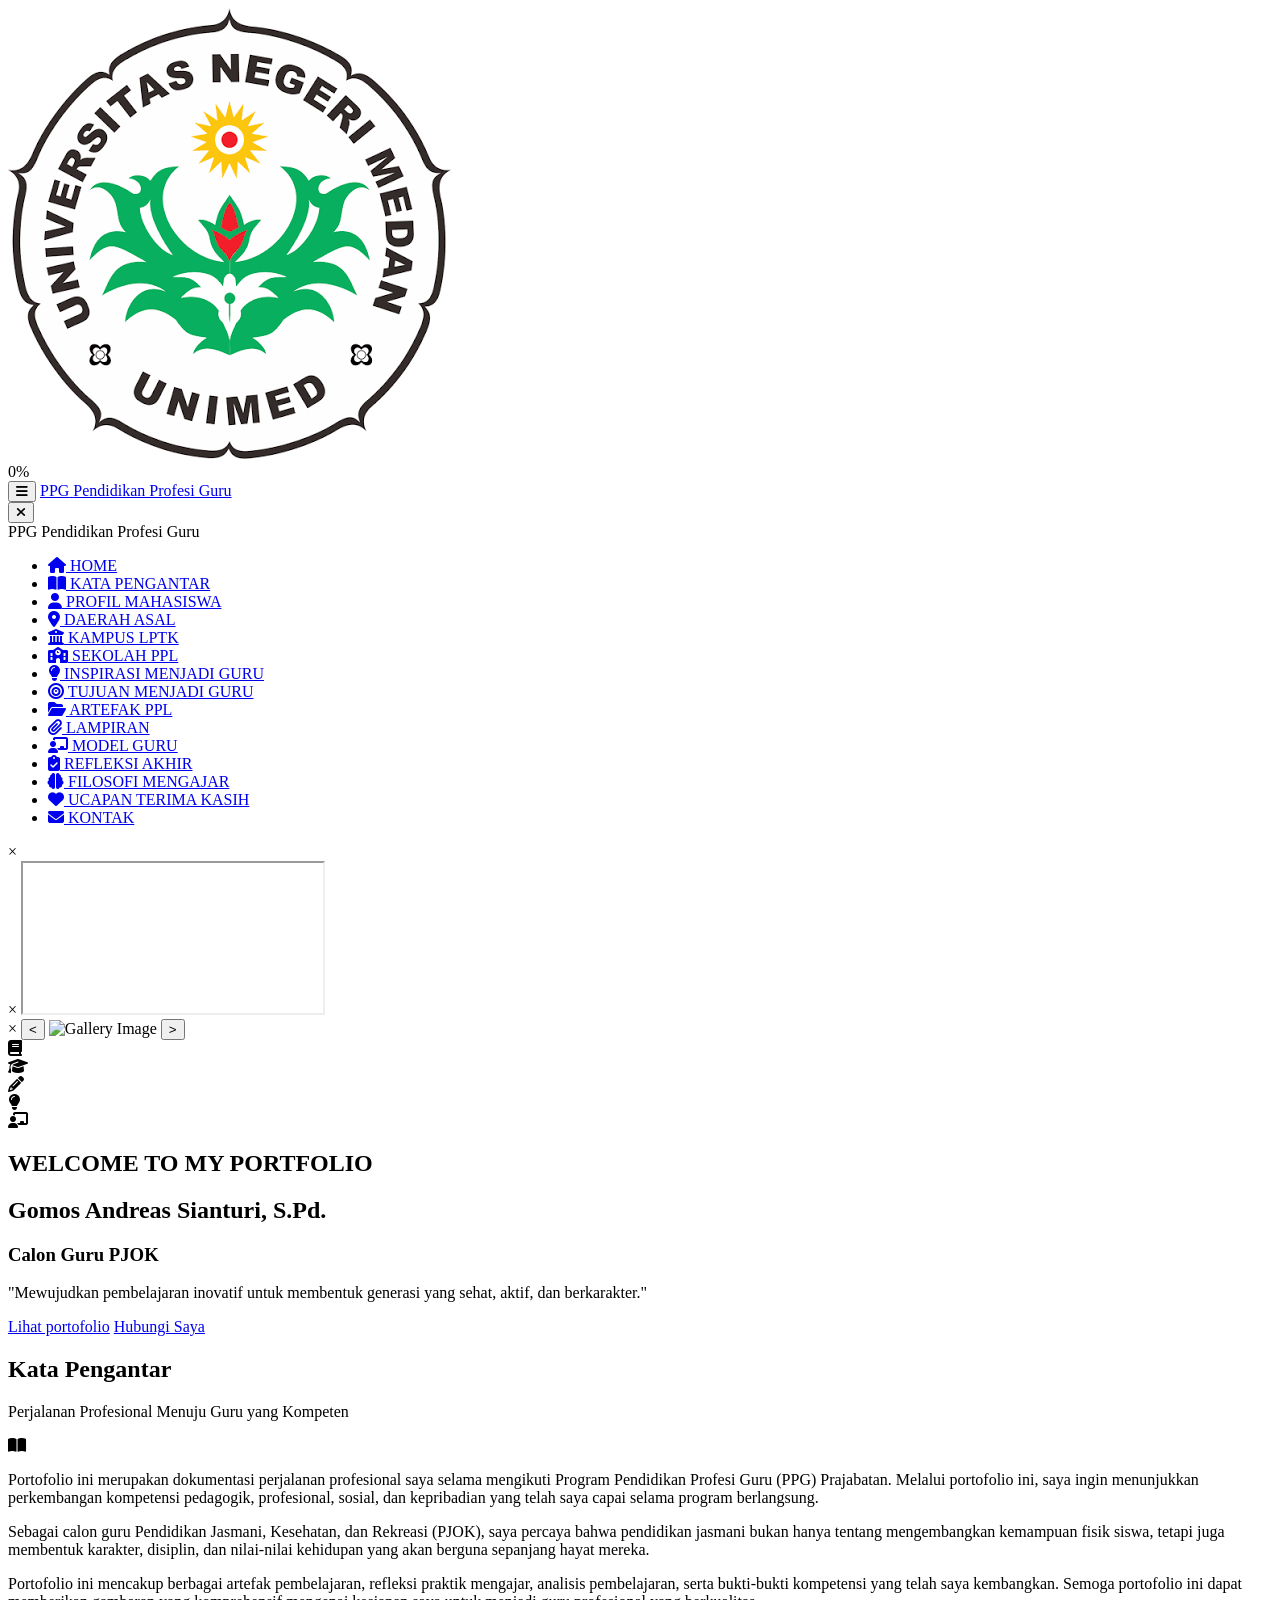
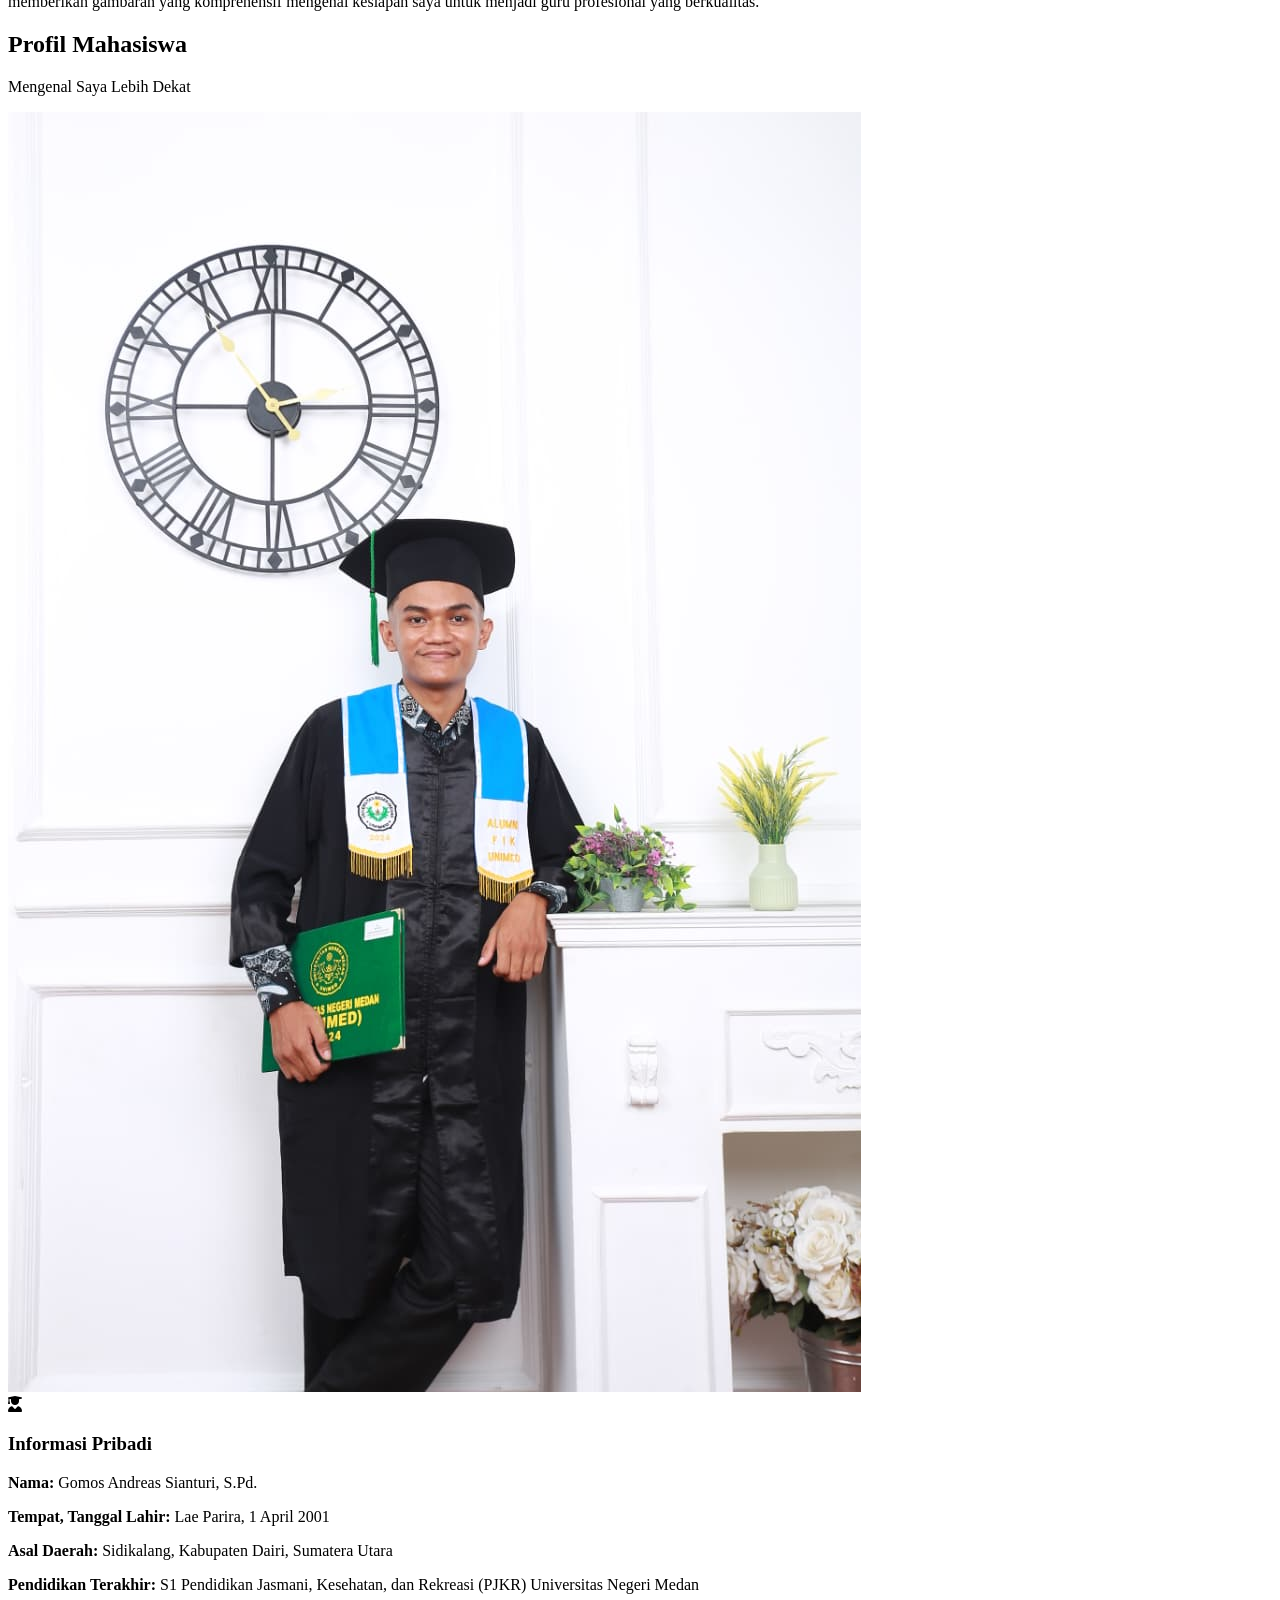
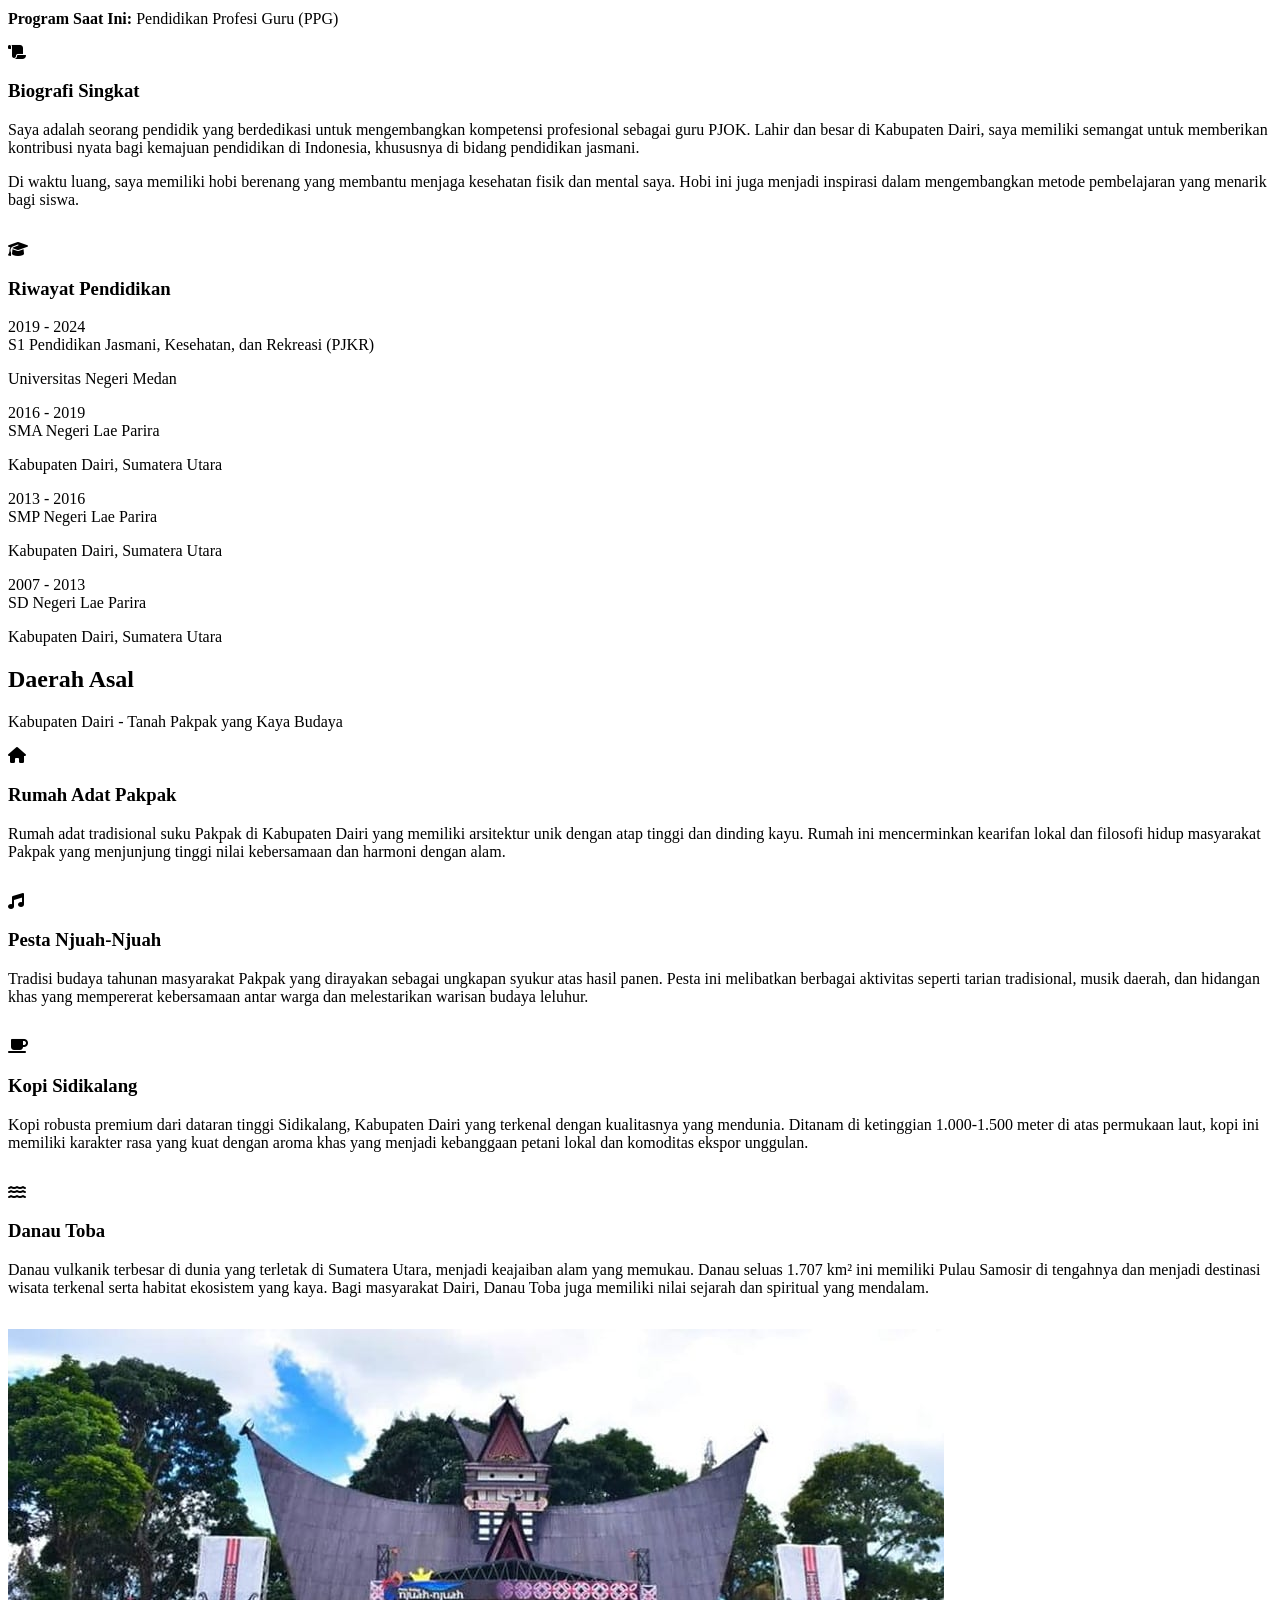
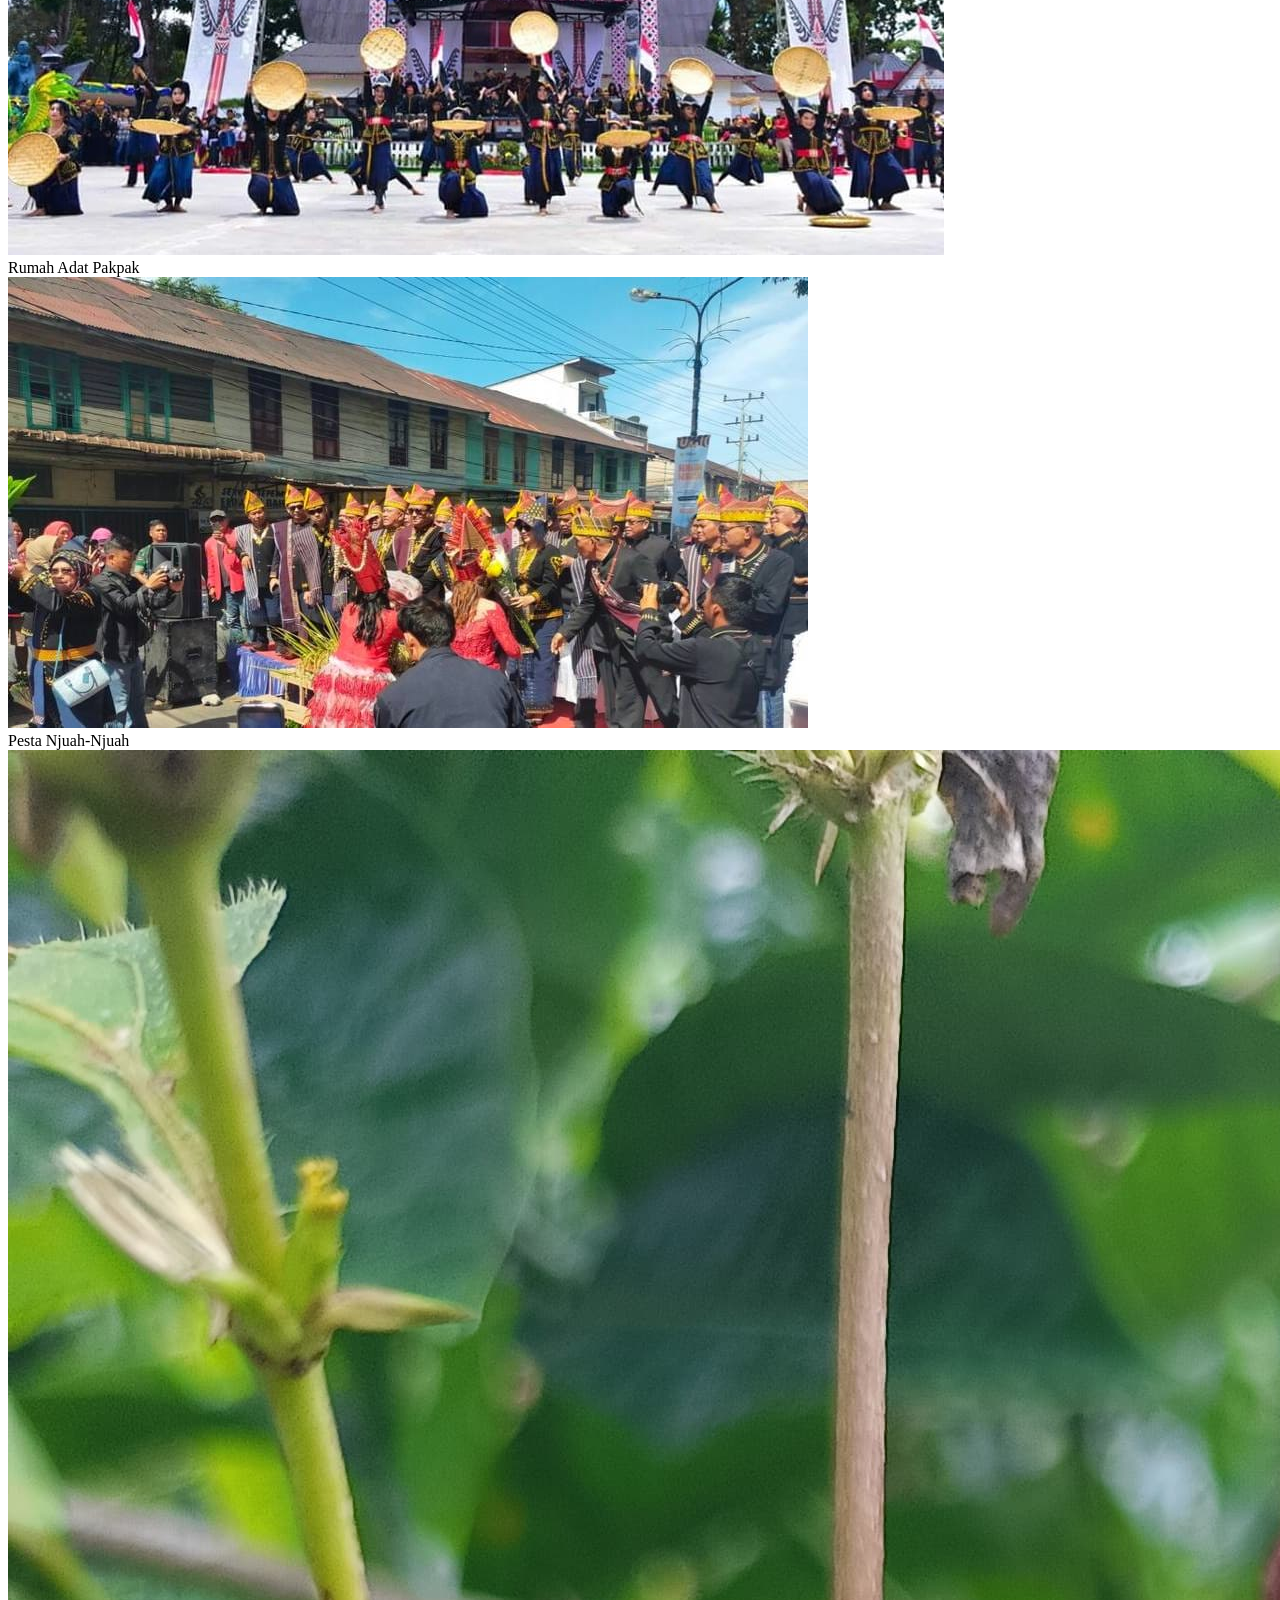
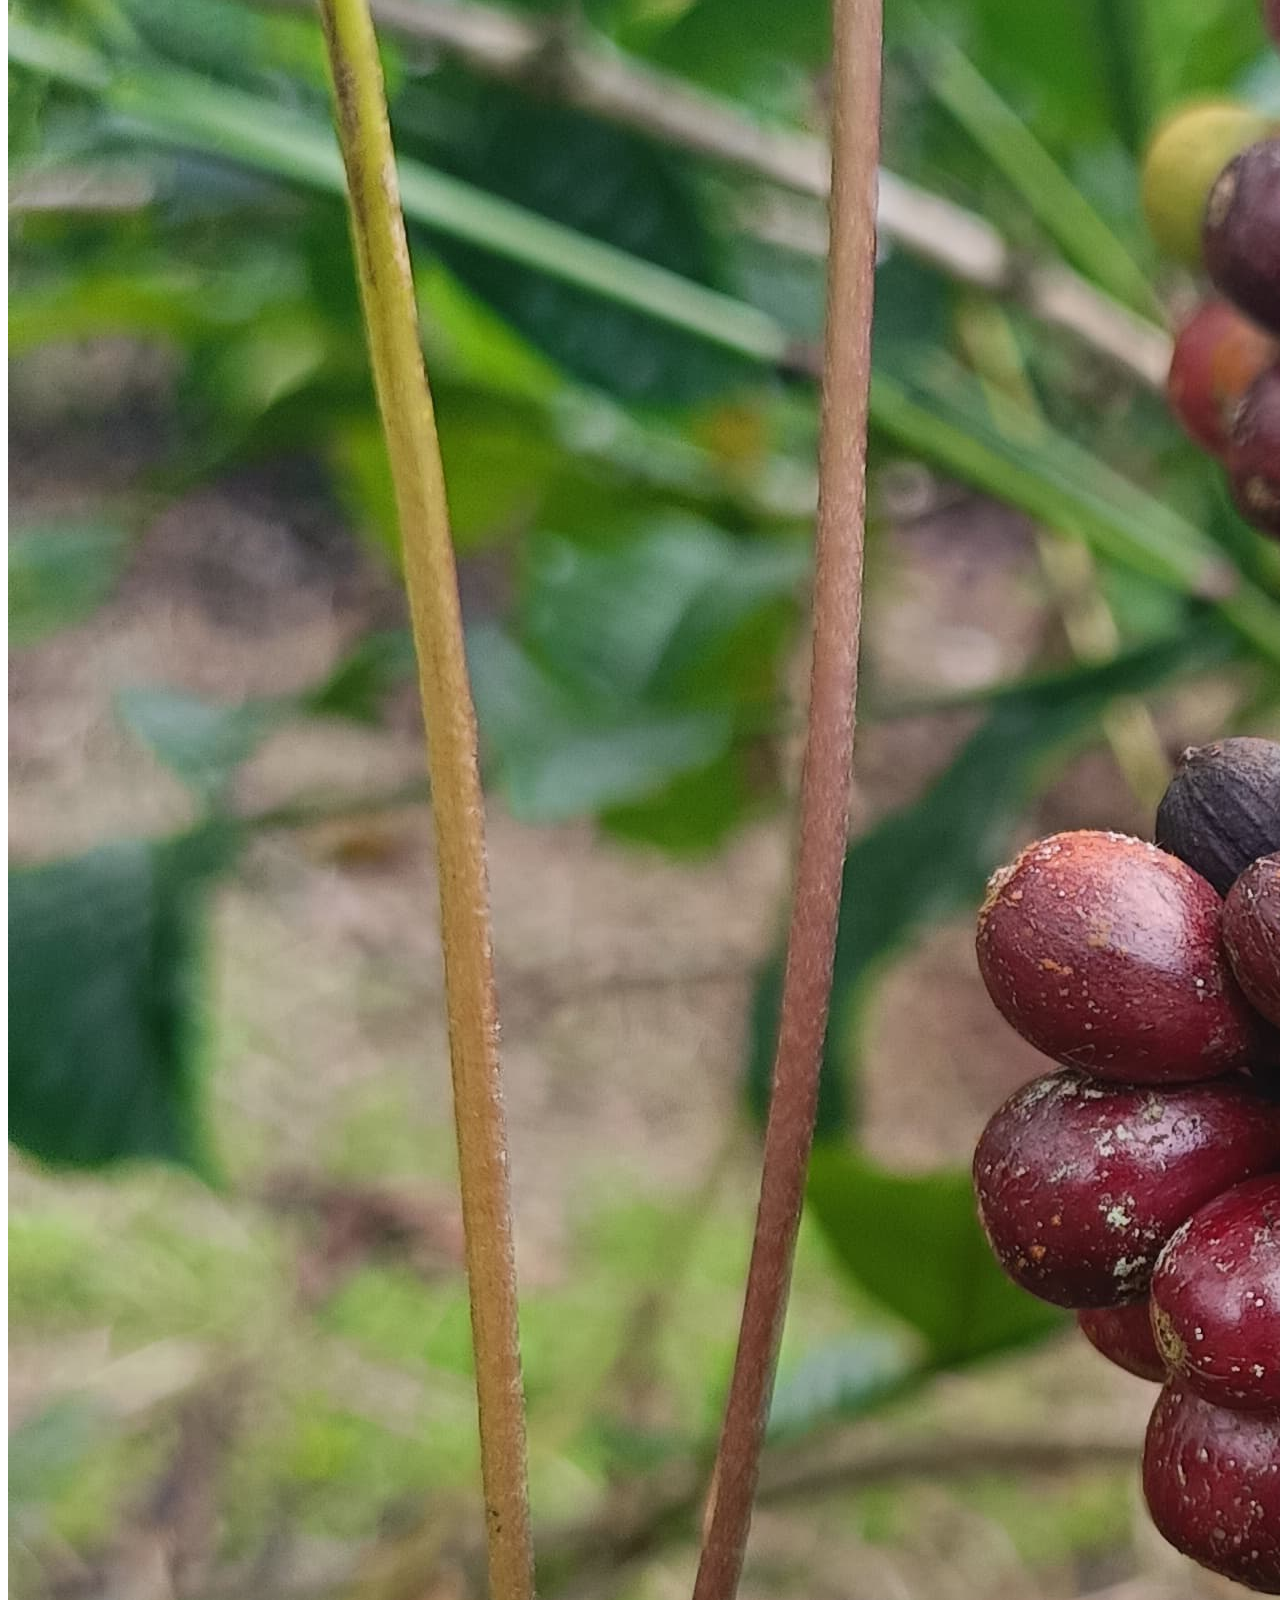
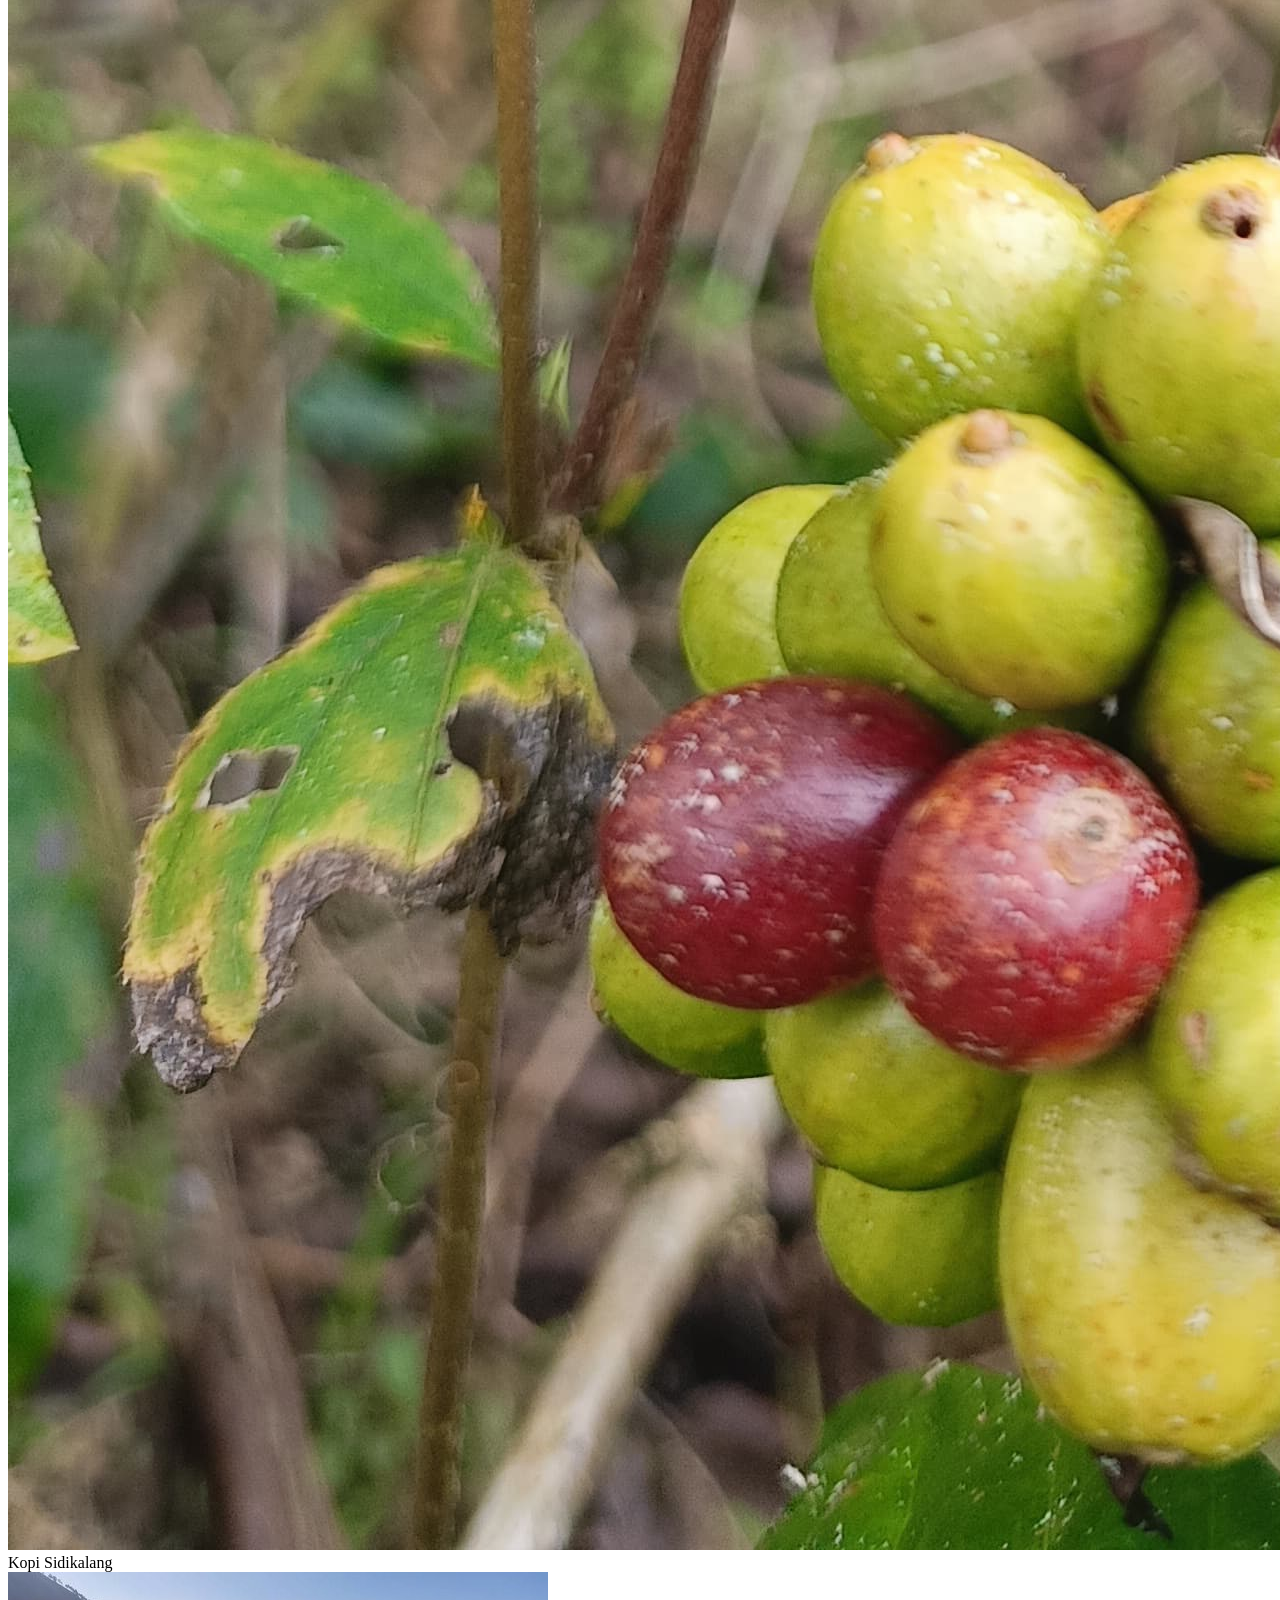
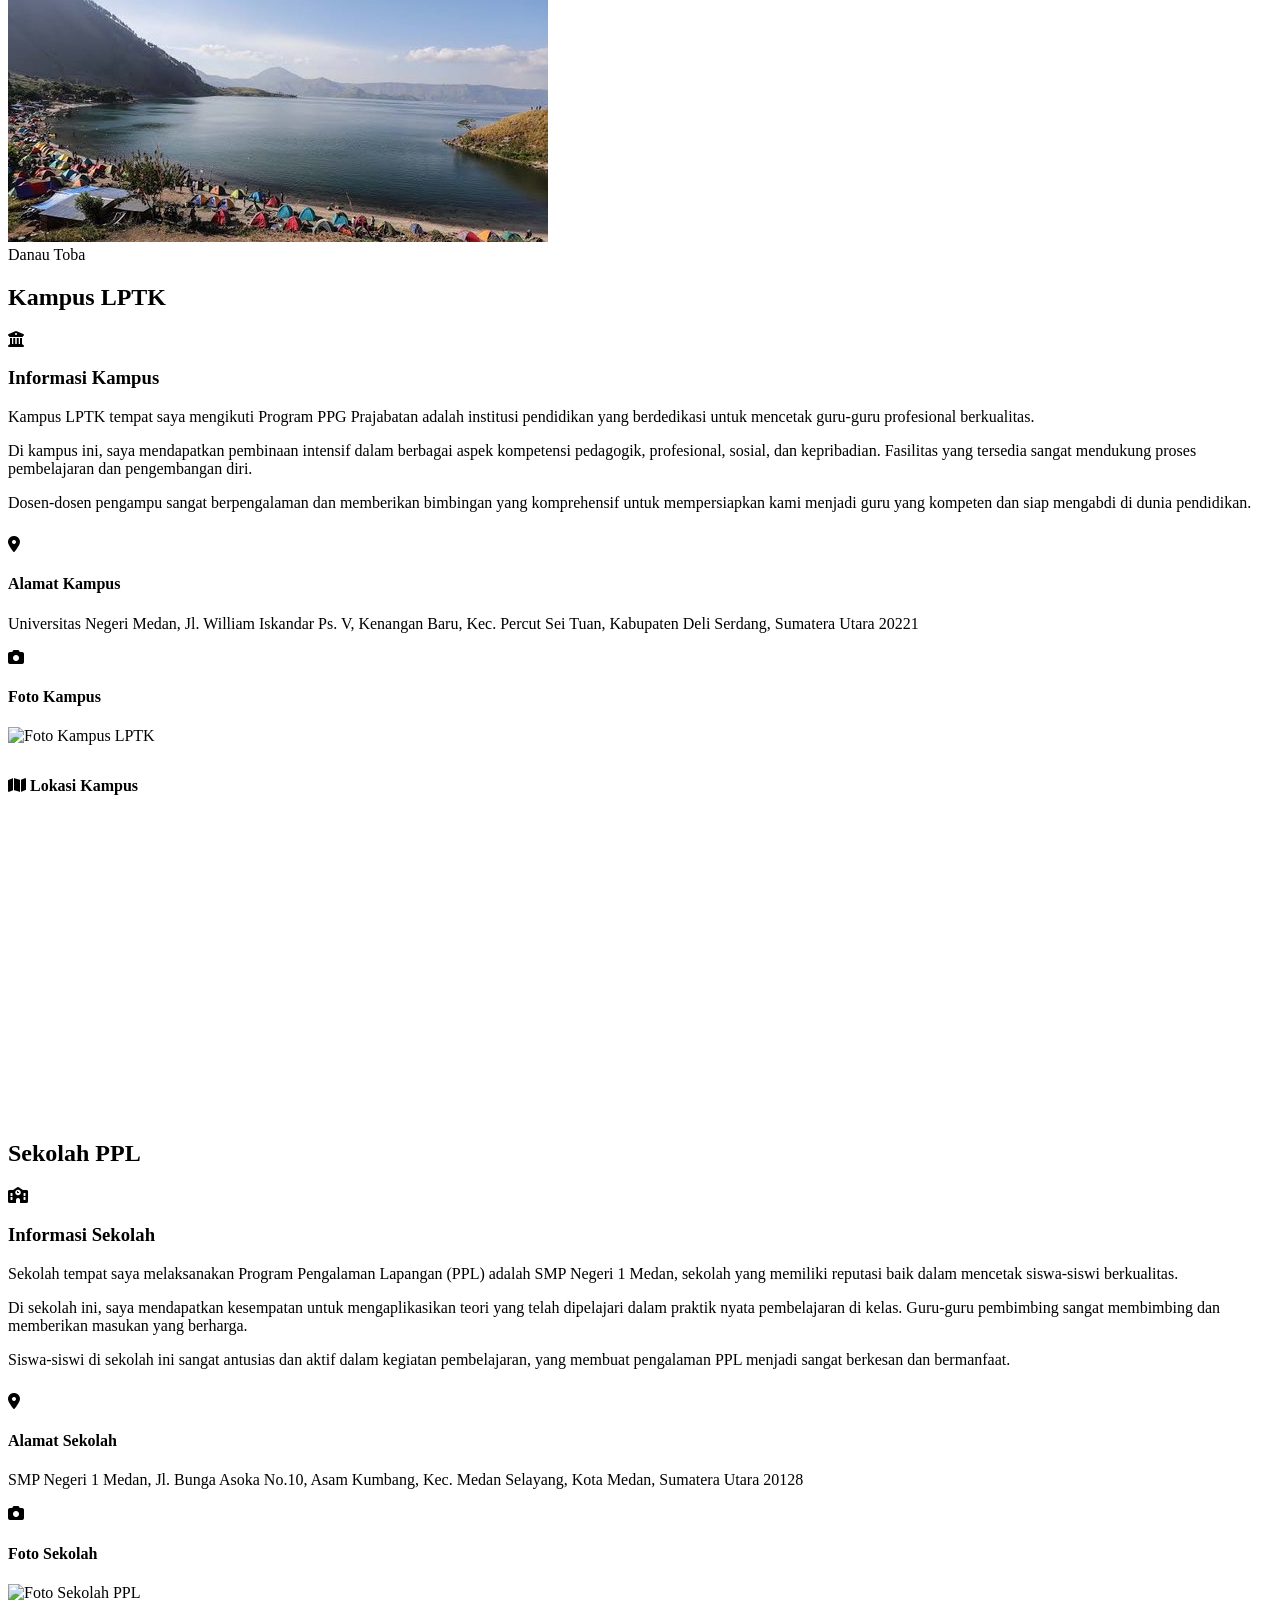
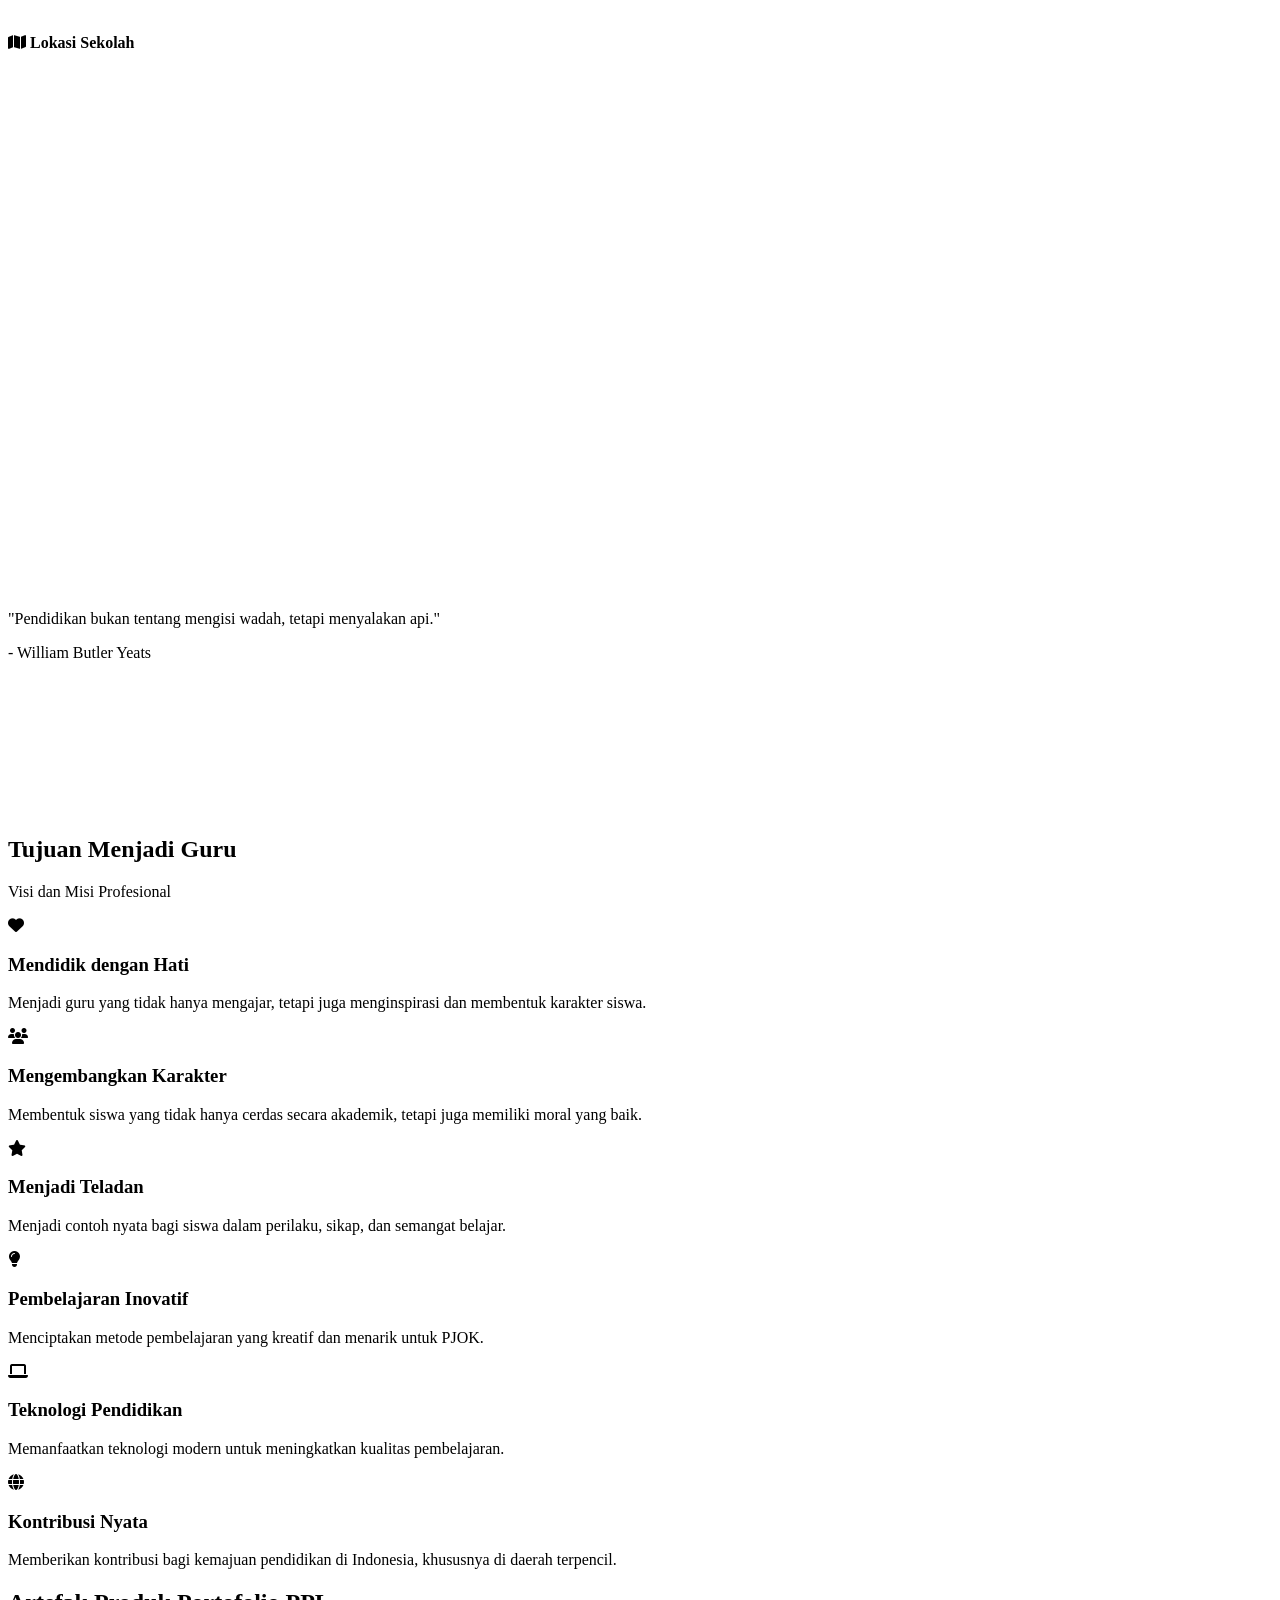
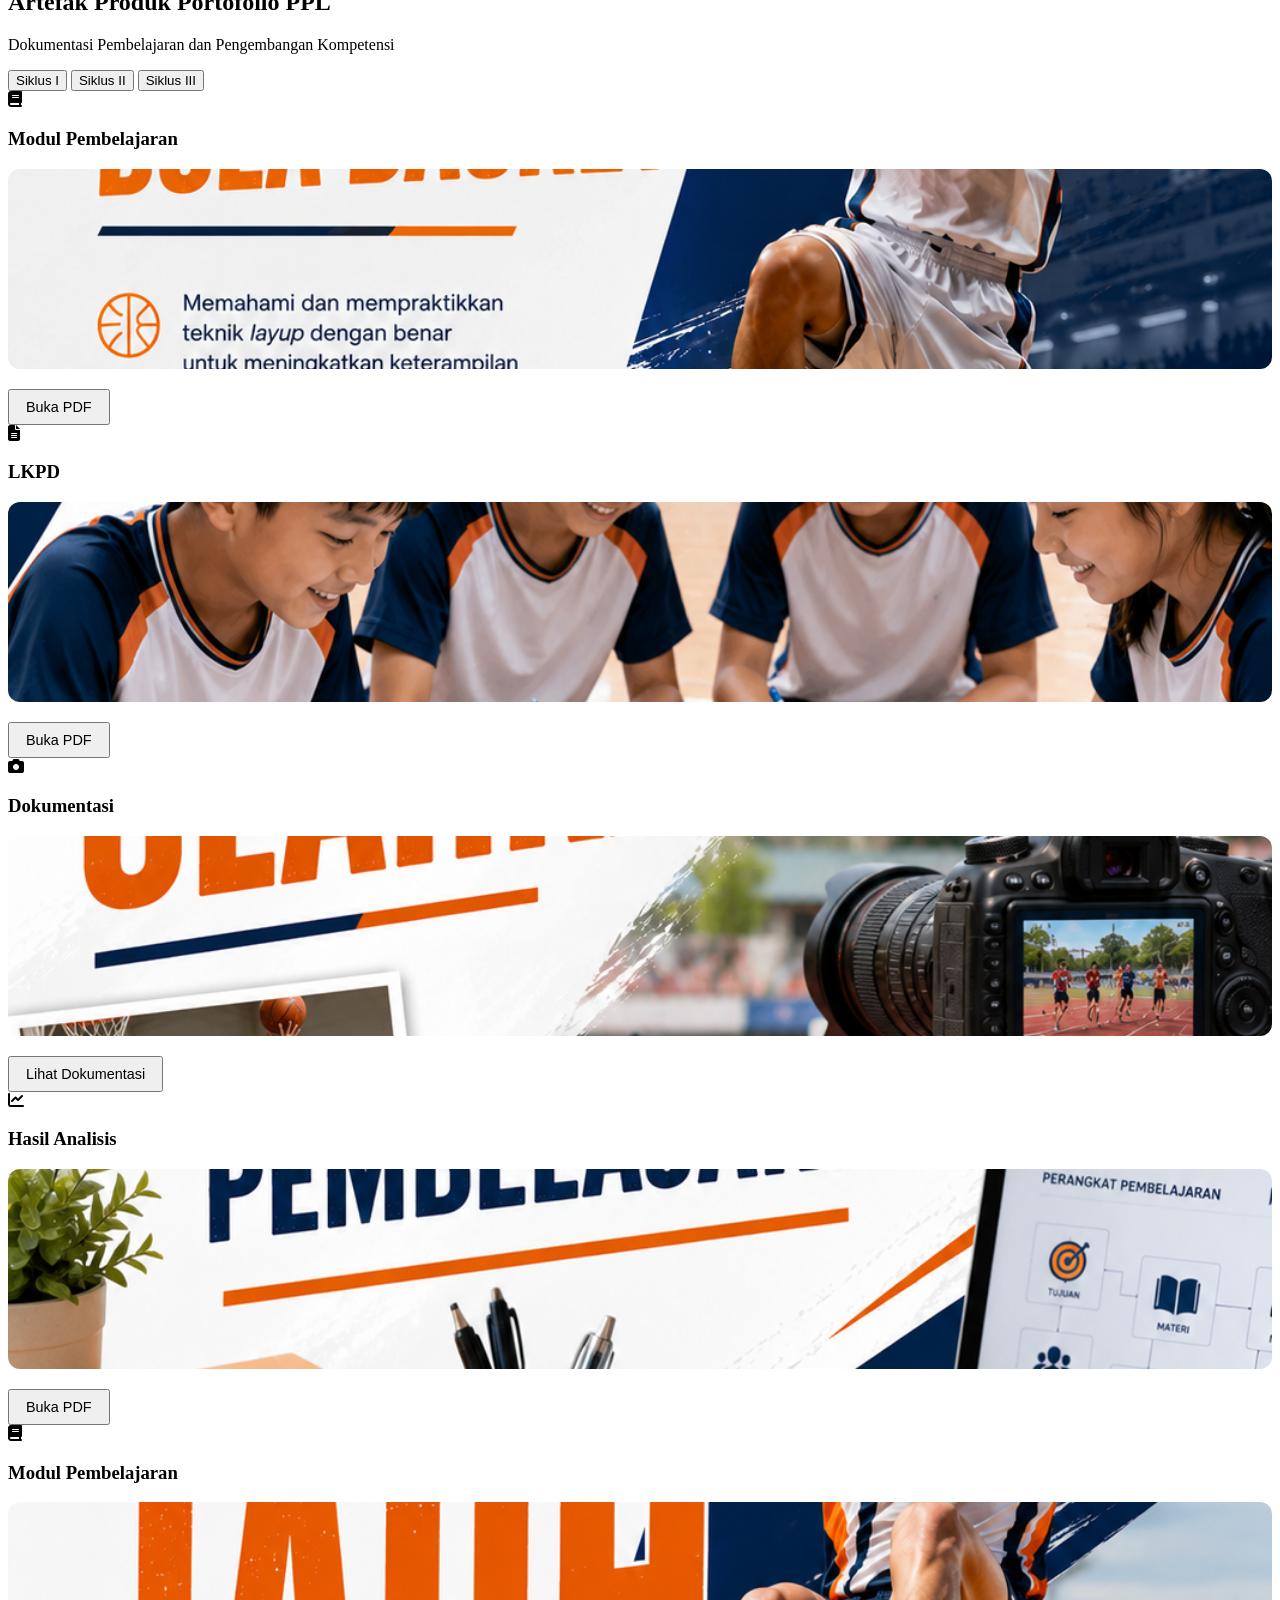
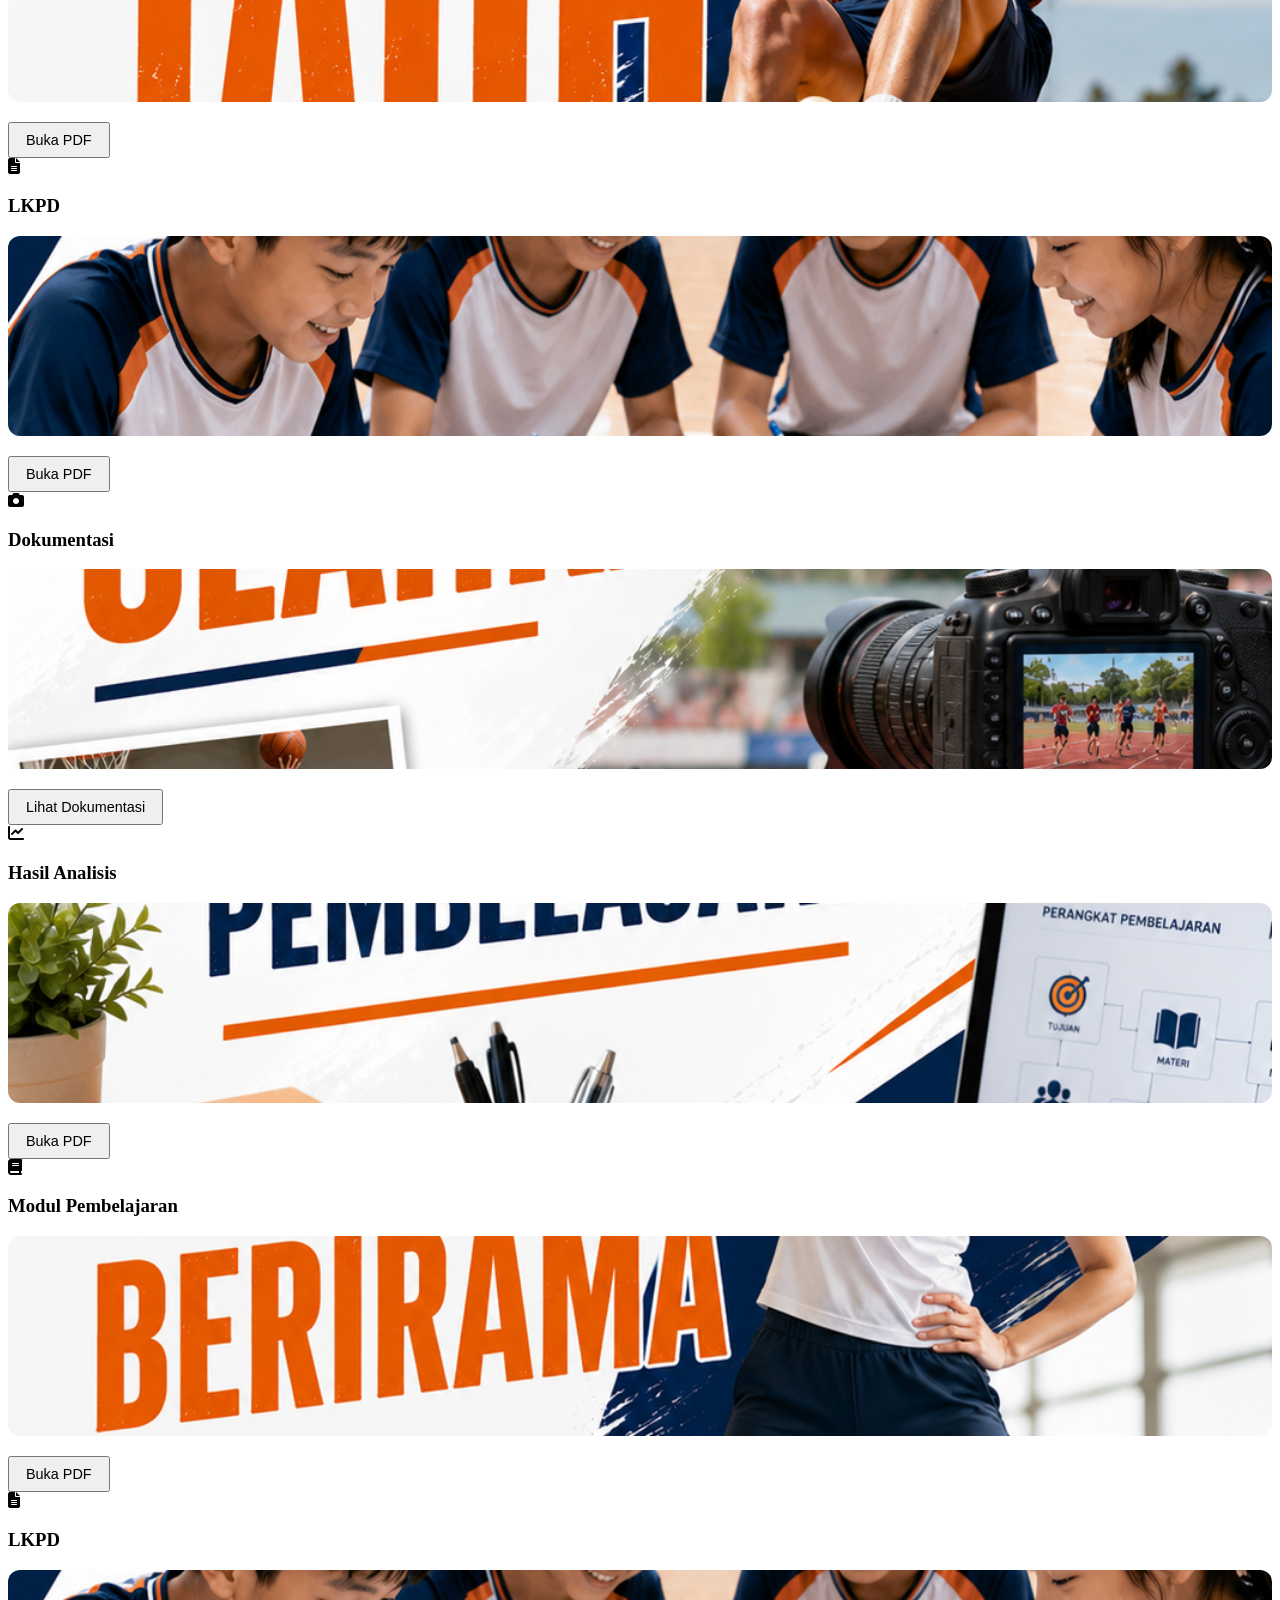
==== index.html @ 5ea4640d "Rename index.html.html to index.html" ====
<!DOCTYPE html>
<html lang="id">
<head>
    <meta charset="UTF-8">
    <meta name="viewport" content="width=device-width, initial-scale=1.0">
    <title>E-Portofolio PPG Prajabatan - Gomos Andreas Sianturi, S.Pd.</title>
    <link rel="stylesheet" href="styles.css">
    <link href="https://fonts.googleapis.com/css2?family=Poppins:wght@300;400;500;600;700&display=swap" rel="stylesheet">
    <link rel="stylesheet" href="https://cdnjs.cloudflare.com/ajax/libs/font-awesome/6.4.0/css/all.min.css">
</head>
<body>
    <!-- Page Loader -->
    <div id="page-loader">
        <div class="loader-content">
            <div class="loader-logos">
                <img src="images 3.png" alt="Logo Universitas Negeri Medan" class="loader-logo-single">
            </div>
            <div class="loader-percentage">0%</div>
            <div class="loader-bar">
                <div class="loader-progress"></div>
            </div>
        </div>
    </div>

    <!-- Header -->
    <header class="main-header">
        <div class="header-content">
            <!-- Hamburger Button -->
            <button class="hamburger-btn" id="hamburgerBtn">
                <i class="fas fa-bars"></i>
            </button>
            <a href="#home" class="header-logo">
                <span class="logo-main">PPG</span>
                <span class="logo-divider"></span>
                <span class="logo-sub">Pendidikan Profesi Guru</span>
            </a>
        </div>
    </header>

    <!-- Sidebar Navigation -->
    <nav class="sidebar" id="sidebar">
        <button class="close-btn" id="closeBtn">
            <i class="fas fa-times"></i>
        </button>
        <div class="sidebar-logo">
            <div class="logo-content">
                <span class="logo-main">PPG</span>
                <span class="logo-divider"></span>
                <span class="logo-sub">Pendidikan Profesi Guru</span>
            </div>
        </div>
        <ul class="sidebar-menu">
            <li class="sidebar-item active">
                <a href="#home" class="nav-link">
                    <i class="fas fa-home"></i>
                    <span>HOME</span>
                </a>
            </li>
            <li class="sidebar-item">
                <a href="#kata-pengantar" class="nav-link">
                    <i class="fas fa-book-open"></i>
                    <span>KATA PENGANTAR</span>
                </a>
            </li>
            <li class="sidebar-item">
                <a href="#profil" class="nav-link">
                    <i class="fas fa-user"></i>
                    <span>PROFIL MAHASISWA</span>
                </a>
            </li>
            <li class="sidebar-item">
                <a href="#daerah" class="nav-link">
                    <i class="fas fa-map-marker-alt"></i>
                    <span>DAERAH ASAL</span>
                </a>
            </li>
            <li class="sidebar-item">
                <a href="#kampus" class="nav-link">
                    <i class="fas fa-university"></i>
                    <span>KAMPUS LPTK</span>
                </a>
            </li>
            <li class="sidebar-item">
                <a href="#sekolah" class="nav-link">
                    <i class="fas fa-school"></i>
                    <span>SEKOLAH PPL</span>
                </a>
            </li>
            <li class="sidebar-item">
                <a href="#inspirasi" class="nav-link">
                    <i class="fas fa-lightbulb"></i>
                    <span>INSPIRASI MENJADI GURU</span>
                </a>
            </li>
            <li class="sidebar-item">
                <a href="#tujuan" class="nav-link">
                    <i class="fas fa-bullseye"></i>
                    <span>TUJUAN MENJADI GURU</span>
                </a>
            </li>
            <li class="sidebar-item">
                <a href="#artefak" class="nav-link">
                    <i class="fas fa-folder-open"></i>
                    <span>ARTEFAK PPL</span>
                </a>
            </li>
            <li class="sidebar-item">
                <a href="#lampiran" class="nav-link">
                    <i class="fas fa-paperclip"></i>
                    <span>LAMPIRAN</span>
                </a>
            </li>
            <li class="sidebar-item">
                <a href="#model-guru" class="nav-link">
                    <i class="fas fa-chalkboard-teacher"></i>
                    <span>MODEL GURU</span>
                </a>
            </li>
            <li class="sidebar-item">
                <a href="#refleksi" class="nav-link">
                    <i class="fas fa-clipboard-check"></i>
                    <span>REFLEKSI AKHIR</span>
                </a>
            </li>
            <li class="sidebar-item">
                <a href="#filosofi" class="nav-link">
                    <i class="fas fa-brain"></i>
                    <span>FILOSOFI MENGAJAR</span>
                </a>
            </li>
            <li class="sidebar-item">
                <a href="#terimakasih" class="nav-link">
                    <i class="fas fa-heart"></i>
                    <span>UCAPAN TERIMA KASIH</span>
                </a>
            </li>
            <li class="sidebar-item">
                <a href="#contact" class="nav-link">
                    <i class="fas fa-envelope"></i>
                    <span>KONTAK</span>
                </a>
            </li>
        </ul>
    </nav>

    <!-- Lightbox Modal -->
    <div id="lightbox" class="lightbox">
        <span class="lightbox-close">&times;</span>
        <img class="lightbox-content" id="lightbox-img">
    </div>

    <!-- PDF Modal -->
    <div id="pdfModal" class="pdf-modal">
        <div class="pdf-modal-content">
            <span class="pdf-modal-close">&times;</span>
            <iframe id="pdfFrame" class="pdf-frame"></iframe>
        </div>
    </div>

    <!-- Gallery Modal -->
    <div id="galleryModal" class="gallery-modal">
        <div class="gallery-modal-content">
            <span class="gallery-modal-close">&times;</span>
            <button class="gallery-nav gallery-prev">&lt;</button>
            <img id="galleryImage" class="gallery-image" src="" alt="Gallery Image" />
            <button class="gallery-nav gallery-next">&gt;</button>
            <div class="gallery-counter"></div>
        </div>
    </div>

    <!-- Hero Section -->
    <section id="home" class="hero">
        <div class="hero-particles">
            <div class="particle"></div>
            <div class="particle"></div>
            <div class="particle"></div>
            <div class="particle"></div>
            <div class="particle"></div>
        </div>
        <div class="edu-elements">
            <div class="edu-icon edu-book"><i class="fas fa-book"></i></div>
            <div class="edu-icon edu-graduation"><i class="fas fa-graduation-cap"></i></div>
            <div class="edu-icon edu-pencil"><i class="fas fa-pencil-alt"></i></div>
            <div class="edu-icon edu-lightbulb"><i class="fas fa-lightbulb"></i></div>
            <div class="edu-icon edu-chalkboard"><i class="fas fa-chalkboard-teacher"></i></div>
        </div>
        <div class="container">
            <div class="hero-content">
                <h1 class="fade-in">WELCOME TO MY PORTFOLIO</h1>
                <h2 class="fade-in fade-in-delay-1">Gomos Andreas Sianturi, S.Pd.</h2>
                <h3 class="fade-in fade-in-delay-2">Calon Guru PJOK</h3>
                <p class="hero-tagline fade-in fade-in-delay-3">"Mewujudkan pembelajaran inovatif untuk membentuk generasi yang sehat, aktif, dan berkarakter."</p>
                <div class="hero-buttons fade-in fade-in-delay-4">
                    <a href="#kata-pengantar" class="btn btn-primary">Lihat portofolio</a>
                    <a href="#contact" class="btn btn-secondary">Hubungi Saya</a>
                </div>
            </div>
        </div>
    </section>

    <!-- Kata Pengantar Section -->
    <section id="kata-pengantar" class="reveal">
        <div class="container">
            <h2 class="section-title">Kata Pengantar</h2>
            <p class="section-subtitle">Perjalanan Profesional Menuju Guru yang Kompeten</p>
            <div class="card">
                <div class="card-edu-pattern"><i class="fas fa-book-open"></i></div>
                <p>Portofolio ini merupakan dokumentasi perjalanan profesional saya selama mengikuti Program Pendidikan Profesi Guru (PPG) Prajabatan. Melalui portofolio ini, saya ingin menunjukkan perkembangan kompetensi pedagogik, profesional, sosial, dan kepribadian yang telah saya capai selama program berlangsung.</p>
                <p>Sebagai calon guru Pendidikan Jasmani, Kesehatan, dan Rekreasi (PJOK), saya percaya bahwa pendidikan jasmani bukan hanya tentang mengembangkan kemampuan fisik siswa, tetapi juga membentuk karakter, disiplin, dan nilai-nilai kehidupan yang akan berguna sepanjang hayat mereka.</p>
                <p>Portofolio ini mencakup berbagai artefak pembelajaran, refleksi praktik mengajar, analisis pembelajaran, serta bukti-bukti kompetensi yang telah saya kembangkan. Semoga portofolio ini dapat memberikan gambaran yang komprehensif mengenai kesiapan saya untuk menjadi guru profesional yang berkualitas.</p>
            </div>
        </div>
    </section>

    <!-- Profil Mahasiswa Section -->
    <section id="profil" class="reveal">
        <div class="container">
            <h2 class="section-title">Profil Mahasiswa</h2>
            <p class="section-subtitle">Mengenal Saya Lebih Dekat</p>
            <div class="profile-photo-container">
                <div class="profile-photo">
                    <img src="foto-profil.jpg" alt="Foto Profil Gomos Andreas Sianturi">
                </div>
            </div>
            <div class="card-grid">
                <div class="card">
                    <div class="card-edu-pattern"><i class="fas fa-user-graduate"></i></div>
                    <h3>Informasi Pribadi</h3>
                    <p><strong>Nama:</strong> Gomos Andreas Sianturi, S.Pd.</p>
                    <p><strong>Tempat, Tanggal Lahir:</strong> Lae Parira, 1 April 2001</p>
                    <p><strong>Asal Daerah:</strong> Sidikalang, Kabupaten Dairi, Sumatera Utara</p>
                    <p><strong>Pendidikan Terakhir:</strong> S1 Pendidikan Jasmani, Kesehatan, dan Rekreasi (PJKR) Universitas Negeri Medan</p>
                    <p><strong>Program Saat Ini:</strong> Pendidikan Profesi Guru (PPG)</p>
                </div>
                <div class="card">
                    <div class="card-edu-pattern"><i class="fas fa-scroll"></i></div>
                    <h3>Biografi Singkat</h3>
                    <p>Saya adalah seorang pendidik yang berdedikasi untuk mengembangkan kompetensi profesional sebagai guru PJOK. Lahir dan besar di Kabupaten Dairi, saya memiliki semangat untuk memberikan kontribusi nyata bagi kemajuan pendidikan di Indonesia, khususnya di bidang pendidikan jasmani.</p>
                    <p>Di waktu luang, saya memiliki hobi berenang yang membantu menjaga kesehatan fisik dan mental saya. Hobi ini juga menjadi inspirasi dalam mengembangkan metode pembelajaran yang menarik bagi siswa.</p>
                </div>
            </div>
            <div class="card" style="margin-top: 2rem;">
                <div class="card-edu-pattern"><i class="fas fa-graduation-cap"></i></div>
                <h3>Riwayat Pendidikan</h3>
                <div class="timeline">
                    <div class="timeline-item">
                        <div class="timeline-year">2019 - 2024</div>
                        <div class="timeline-title">S1 Pendidikan Jasmani, Kesehatan, dan Rekreasi (PJKR)</div>
                        <p>Universitas Negeri Medan</p>
                    </div>
                    <div class="timeline-item">
                        <div class="timeline-year">2016 - 2019</div>
                        <div class="timeline-title">SMA Negeri Lae Parira</div>
                        <p>Kabupaten Dairi, Sumatera Utara</p>
                    </div>
                    <div class="timeline-item">
                        <div class="timeline-year">2013 - 2016</div>
                        <div class="timeline-title">SMP Negeri Lae Parira</div>
                        <p>Kabupaten Dairi, Sumatera Utara</p>
                    </div>
                    <div class="timeline-item">
                        <div class="timeline-year">2007 - 2013</div>
                        <div class="timeline-title">SD Negeri Lae Parira</div>
                        <p>Kabupaten Dairi, Sumatera Utara</p>
                    </div>
                </div>
            </div>
        </div>
    </section>

    <!-- Daerah Asal Section -->
    <section id="daerah" class="reveal">
        <div class="container">
            <h2 class="section-title">Daerah Asal</h2>
            <p class="section-subtitle">Kabupaten Dairi - Tanah Pakpak yang Kaya Budaya</p>
            <div class="card" style="margin-bottom: 2rem;">
                <div class="card-edu-pattern"><i class="fas fa-home"></i></div>
                <h3>Rumah Adat Pakpak</h3>
                <p>Rumah adat tradisional suku Pakpak di Kabupaten Dairi yang memiliki arsitektur unik dengan atap tinggi dan dinding kayu. Rumah ini mencerminkan kearifan lokal dan filosofi hidup masyarakat Pakpak yang menjunjung tinggi nilai kebersamaan dan harmoni dengan alam.</p>
            </div>
            <div class="card" style="margin-bottom: 2rem;">
                <div class="card-edu-pattern"><i class="fas fa-music"></i></div>
                <h3>Pesta Njuah-Njuah</h3>
                <p>Tradisi budaya tahunan masyarakat Pakpak yang dirayakan sebagai ungkapan syukur atas hasil panen. Pesta ini melibatkan berbagai aktivitas seperti tarian tradisional, musik daerah, dan hidangan khas yang mempererat kebersamaan antar warga dan melestarikan warisan budaya leluhur.</p>
            </div>
            <div class="card" style="margin-bottom: 2rem;">
                <div class="card-edu-pattern"><i class="fas fa-coffee"></i></div>
                <h3>Kopi Sidikalang</h3>
                <p>Kopi robusta premium dari dataran tinggi Sidikalang, Kabupaten Dairi yang terkenal dengan kualitasnya yang mendunia. Ditanam di ketinggian 1.000-1.500 meter di atas permukaan laut, kopi ini memiliki karakter rasa yang kuat dengan aroma khas yang menjadi kebanggaan petani lokal dan komoditas ekspor unggulan.</p>
            </div>
            <div class="card" style="margin-bottom: 2rem;">
                <div class="card-edu-pattern"><i class="fas fa-water"></i></div>
                <h3>Danau Toba</h3>
                <p>Danau vulkanik terbesar di dunia yang terletak di Sumatera Utara, menjadi keajaiban alam yang memukau. Danau seluas 1.707 km² ini memiliki Pulau Samosir di tengahnya dan menjadi destinasi wisata terkenal serta habitat ekosistem yang kaya. Bagi masyarakat Dairi, Danau Toba juga memiliki nilai sejarah dan spiritual yang mendalam.</p>
            </div>
            <div class="card-grid">
                <div class="cultural-card">
                    <img src="foto-daerah.jpg" alt="Rumah Adat Pakpak">
                    <div class="cultural-card-content">
                        <div class="cultural-card-title">Rumah Adat Pakpak</div>
                    </div>
                </div>
                <div class="cultural-card">
                    <img src="foto-daerah-icon.jpg" alt="Pesta Njuah-Njuah">
                    <div class="cultural-card-content">
                        <div class="cultural-card-title">Pesta Njuah-Njuah</div>
                    </div>
                </div>
                <div class="cultural-card">
                    <img src="Kopi_Robusta_Sidikalang.jpg" alt="Kopi Sidikalang">
                    <div class="cultural-card-content">
                        <div class="cultural-card-title">Kopi Sidikalang</div>
                    </div>
                </div>
                <div class="cultural-card">
                    <img src="foto-daerah-3.jpg" alt="Danau Toba">
                    <div class="cultural-card-content">
                        <div class="cultural-card-title">Danau Toba</div>
                    </div>
                </div>
            </div>
        </div>
    </section>

    <!-- Kampus LPTK Section -->
    <section id="kampus" class="reveal">
        <div class="container">
            <h2 class="section-title">Kampus LPTK</h2>
            <div class="card-grid">
                <div class="card">
                    <div class="card-edu-pattern"><i class="fas fa-university"></i></div>
                    <h3>Informasi Kampus</h3>
                    <p>Kampus LPTK tempat saya mengikuti Program PPG Prajabatan adalah institusi pendidikan yang berdedikasi untuk mencetak guru-guru profesional berkualitas.</p>
                    <p>Di kampus ini, saya mendapatkan pembinaan intensif dalam berbagai aspek kompetensi pedagogik, profesional, sosial, dan kepribadian. Fasilitas yang tersedia sangat mendukung proses pembelajaran dan pengembangan diri.</p>
                    <p>Dosen-dosen pengampu sangat berpengalaman dan memberikan bimbingan yang komprehensif untuk mempersiapkan kami menjadi guru yang kompeten dan siap mengabdi di dunia pendidikan.</p>
                    <div class="info-item" style="margin-top: 1.5rem;">
                        <i class="fas fa-map-marker-alt"></i>
                        <div>
                            <h4>Alamat Kampus</h4>
                            <p>Universitas Negeri Medan, Jl. William Iskandar Ps. V, Kenangan Baru, Kec. Percut Sei Tuan, Kabupaten Deli Serdang, Sumatera Utara 20221</p>
                        </div>
                    </div>
                </div>
                <div class="card">
                    <div class="card-edu-pattern"><i class="fas fa-camera"></i></div>
                    <h4>Foto Kampus</h4>
                    <div class="photo-display">
                        <img src="WhatsApp Image 2026-06-10 at 15.14.20.jpeg" alt="Foto Kampus LPTK">
                    </div>
                </div>
            </div>
            <div class="card" style="margin-top: 2rem;">
                <h4><i class="fas fa-map"></i> Lokasi Kampus</h4>
                <div class="map-container">
                    <iframe src="https://www.google.com/maps/embed?pb=!1m18!1m12!1m3!1d3982.123456789!2d98.7171107!3d3.6061674!2m3!1f0!2f0!3f0!3m2!1i1024!2i768!4f13.1!3m3!1m2!1s0x3031316e689bce4b%3A0x7700b98ba515523d!2sUniversitas+Negeri+Medan!5e0!3m2!1sid!2sid!4v1234567890" width="100%" height="300" style="border:0;" allowfullscreen="" loading="lazy"></iframe>
                </div>
            </div>
        </div>
    </section>

    <!-- Sekolah PPL Section -->
    <section id="sekolah" class="reveal">
        <div class="container">
            <h2 class="section-title">Sekolah PPL</h2>
            <div class="card-grid">
                <div class="card">
                    <div class="card-edu-pattern"><i class="fas fa-school"></i></div>
                    <h3>Informasi Sekolah</h3>
                    <p>Sekolah tempat saya melaksanakan Program Pengalaman Lapangan (PPL) adalah SMP Negeri 1 Medan, sekolah yang memiliki reputasi baik dalam mencetak siswa-siswi berkualitas.</p>
                    <p>Di sekolah ini, saya mendapatkan kesempatan untuk mengaplikasikan teori yang telah dipelajari dalam praktik nyata pembelajaran di kelas. Guru-guru pembimbing sangat membimbing dan memberikan masukan yang berharga.</p>
                    <p>Siswa-siswi di sekolah ini sangat antusias dan aktif dalam kegiatan pembelajaran, yang membuat pengalaman PPL menjadi sangat berkesan dan bermanfaat.</p>
                    <div class="info-item" style="margin-top: 1.5rem;">
                        <i class="fas fa-map-marker-alt"></i>
                        <div>
                            <h4>Alamat Sekolah</h4>
                            <p>SMP Negeri 1 Medan, Jl. Bunga Asoka No.10, Asam Kumbang, Kec. Medan Selayang, Kota Medan, Sumatera Utara 20128</p>
                        </div>
                    </div>
                </div>
                <div class="card">
                    <div class="card-edu-pattern"><i class="fas fa-camera"></i></div>
                    <h4>Foto Sekolah</h4>
                    <div class="photo-display">
                        <img src="WhatsApp Image 2026-06-10 at 15.26.57 (1).jpeg" alt="Foto Sekolah PPL">
                    </div>
                </div>
            </div>
            <div class="card" style="margin-top: 2rem;">
                <h4><i class="fas fa-map"></i> Lokasi Sekolah</h4>
                <div class="map-container">
                    <iframe src="https://www.google.com/maps/embed?pb=!1m18!1m12!1m3!1d3982.123456789!2d98.6186343!3d3.5637983!2m3!1f0!2f0!3f0!3m2!1i1024!2i768!4f13.1!3m3!1m2!1s0x30312fa0fe80eee3%3A0x2570c18e2e1e25cc!2sUPT+SMP+Negeri+1+Medan!5e0!3m2!1sid!2sid!4v1234567890" width="100%" height="300" style="border:0;" allowfullscreen="" loading="lazy"></iframe>
                </div>
            </div>
        </div>
    </section>

    <!-- Inspirasi Menjadi Guru Section -->
    <section id="inspirasi" class="quote-section reveal">
        <div class="container">
            <h2 class="section-title" style="color: white;">Inspirasi Menjadi Guru</h2>
            <div class="card" style="margin-top: 2rem; background: rgba(255, 255, 255, 0.1); border: 1px solid rgba(255, 255, 255, 0.2);">
                <p style="color: white;">Perjalanan saya menjadi seorang guru lahir dari doa dan perjuangan orang tua saya, terkhusus ibu yang selalu mengajarkan arti kesabaran, kerja keras, dan ketulusan dalam mendidik. Dari beliau, saya belajar bahwa pendidikan bukan hanya tentang ilmu, tetapi juga tentang kasih sayang dan pengorbanan. Selain itu, guru PJOK saya saat SMA menjadi sosok yang menginspirasi saya untuk percaya diri, disiplin, dan tidak mudah menyerah. Cara beliau mengajar dengan semangat dan kepedulian membuat saya sadar bahwa seorang guru mampu memberikan pengaruh besar dalam kehidupan peserta didik. Karena itulah, saya ingin menjadi guru yang bukan hanya mengajar, tetapi juga mampu menginspirasi dan memberi makna bagi setiap siswa.</p>
            </div>
            <p class="quote-text" style="margin-top: 3rem;">"Pendidikan bukan tentang mengisi wadah, tetapi menyalakan api."</p>
            <p class="quote-author">- William Butler Yeats</p>
            <div class="card" style="margin-top: 2rem; background: rgba(255, 255, 255, 0.1); border: 1px solid rgba(255, 255, 255, 0.2);">
                <p style="color: white;">Inspirasi saya untuk menjadi guru berawal dari pengalaman pribadi melihat bagaimana pendidikan dapat mengubah hidup seseorang. Guru-guru di kampung halaman saya telah menjadi teladan yang menunjukkan bahwa pendidikan adalah kunci untuk membuka peluang dan mewujudkan mimpi.</p>
                <p style="color: white;">Saya percaya bahwa setiap anak berhak mendapatkan pendidikan terbaik, dan sebagai guru, saya ingin menjadi jembatan yang menghubungkan mereka dengan masa depan yang lebih cerah. Melalui pendidikan jasmani, saya ingin mengajarkan bahwa kesehatan fisik adalah fondasi penting untuk mencapai potensi maksimal dalam hidup.</p>
            </div>
        </div>
    </section>

    <!-- Tujuan Menjadi Guru Section -->
    <section id="tujuan" class="reveal">
        <div class="container">
            <h2 class="section-title">Tujuan Menjadi Guru</h2>
            <p class="section-subtitle">Visi dan Misi Profesional</p>
            <div class="card-grid">
                <div class="card feature-card">
                    <div class="feature-icon"><i class="fas fa-heart"></i></div>
                    <h3 class="feature-title">Mendidik dengan Hati</h3>
                    <p>Menjadi guru yang tidak hanya mengajar, tetapi juga menginspirasi dan membentuk karakter siswa.</p>
                </div>
                <div class="card feature-card">
                    <div class="feature-icon"><i class="fas fa-users"></i></div>
                    <h3 class="feature-title">Mengembangkan Karakter</h3>
                    <p>Membentuk siswa yang tidak hanya cerdas secara akademik, tetapi juga memiliki moral yang baik.</p>
                </div>
                <div class="card feature-card">
                    <div class="feature-icon"><i class="fas fa-star"></i></div>
                    <h3 class="feature-title">Menjadi Teladan</h3>
                    <p>Menjadi contoh nyata bagi siswa dalam perilaku, sikap, dan semangat belajar.</p>
                </div>
                <div class="card feature-card">
                    <div class="feature-icon"><i class="fas fa-lightbulb"></i></div>
                    <h3 class="feature-title">Pembelajaran Inovatif</h3>
                    <p>Menciptakan metode pembelajaran yang kreatif dan menarik untuk PJOK.</p>
                </div>
                <div class="card feature-card">
                    <div class="feature-icon"><i class="fas fa-laptop"></i></div>
                    <h3 class="feature-title">Teknologi Pendidikan</h3>
                    <p>Memanfaatkan teknologi modern untuk meningkatkan kualitas pembelajaran.</p>
                </div>
                <div class="card feature-card">
                    <div class="feature-icon"><i class="fas fa-globe"></i></div>
                    <h3 class="feature-title">Kontribusi Nyata</h3>
                    <p>Memberikan kontribusi bagi kemajuan pendidikan di Indonesia, khususnya di daerah terpencil.</p>
                </div>
            </div>
        </div>
    </section>

    <!-- Artefak PPL Section -->
    <section id="artefak" class="reveal">
        <div class="container">
            <h2 class="section-title">Artefak Produk Portofolio PPL</h2>
            <p class="section-subtitle">Dokumentasi Pembelajaran dan Pengembangan Kompetensi</p>
            <div class="tabs">
                <button class="tab-btn active" data-tab="siklus1">Siklus I</button>
                <button class="tab-btn" data-tab="siklus2">Siklus II</button>
                <button class="tab-btn" data-tab="siklus3">Siklus III</button>
            </div>
            
            <div class="tab-content active" id="siklus1">
                <div class="card-grid">
                    <div class="card">
                        <div class="card-edu-pattern"><i class="fas fa-book"></i></div>
                        <h3>Modul Pembelajaran</h3>
                        <div class="pdf-preview">
                            <img src="cover modul 1.png" alt="Cover Modul Pembelajaran" style="width: 100%; height: 200px; object-fit: cover; border-radius: 12px; border: 1px solid var(--glass-border);" />
                            <button onclick="openPdfModal('Siklus 1 (1).pdf')" class="btn btn-primary" style="margin-top: 1rem; font-size: 0.9rem; padding: 0.5rem 1rem;">Buka PDF</button>
                        </div>
                    </div>
                    <div class="card">
                        <div class="card-edu-pattern"><i class="fas fa-file-alt"></i></div>
                        <h3>LKPD</h3>
                        <div class="pdf-preview">
                            <img src="cover LKPD.png" alt="Cover LKPD" style="width: 100%; height: 200px; object-fit: cover; border-radius: 12px; border: 1px solid var(--glass-border);" />
                            <button onclick="openPdfModal('Siklus 1 (2).pdf')" class="btn btn-primary" style="margin-top: 1rem; font-size: 0.9rem; padding: 0.5rem 1rem;">Buka PDF</button>
                        </div>
                    </div>
                    <div class="card">
                        <div class="card-edu-pattern"><i class="fas fa-camera"></i></div>
                        <h3>Dokumentasi</h3>
                        <div class="pdf-preview">
                            <img src="cover dokumentasi.png" alt="Cover Dokumentasi" style="width: 100%; height: 200px; object-fit: cover; border-radius: 12px; border: 1px solid var(--glass-border);" />
                            <button onclick="openGalleryModal(['Dokumentasi Siklus1 (1).jpeg', 'Dokumentasi Siklus1 (2).jpeg', 'Dokumentasi Siklus1 (3).jpeg', 'Dokumentasi Siklus1 (4).jpeg'])" class="btn btn-primary" style="margin-top: 1rem; font-size: 0.9rem; padding: 0.5rem 1rem;">Lihat Dokumentasi</button>
                        </div>
                    </div>
                    <div class="card">
                        <div class="card-edu-pattern"><i class="fas fa-chart-line"></i></div>
                        <h3>Hasil Analisis</h3>
                        <div class="pdf-preview">
                            <img src="cover analisis.png" alt="Cover Hasil Analisis" style="width: 100%; height: 200px; object-fit: cover; border-radius: 12px; border: 1px solid var(--glass-border);" />
                            <button onclick="openPdfModal('Hasil Analisis Siklus 1.pdf')" class="btn btn-primary" style="margin-top: 1rem; font-size: 0.9rem; padding: 0.5rem 1rem;">Buka PDF</button>
                        </div>
                    </div>
                </div>
            </div>
            
            <div class="tab-content" id="siklus2">
                <div class="card-grid">
                    <div class="card">
                        <div class="card-edu-pattern"><i class="fas fa-book"></i></div>
                        <h3>Modul Pembelajaran</h3>
                        <div class="pdf-preview">
                            <img src="Cover lompat jauh.png" alt="Cover Modul Pembelajaran" style="width: 100%; height: 200px; object-fit: cover; border-radius: 12px; border: 1px solid var(--glass-border);" />
                            <button onclick="openPdfModal('Modul ajar siklus 2 (1).pdf')" class="btn btn-primary" style="margin-top: 1rem; font-size: 0.9rem; padding: 0.5rem 1rem;">Buka PDF</button>
                        </div>
                    </div>
                    <div class="card">
                        <div class="card-edu-pattern"><i class="fas fa-file-alt"></i></div>
                        <h3>LKPD</h3>
                        <div class="pdf-preview">
                            <img src="cover LKPD.png" alt="Cover LKPD" style="width: 100%; height: 200px; object-fit: cover; border-radius: 12px; border: 1px solid var(--glass-border);" />
                            <button onclick="openPdfModal('LKPD Siklus 2.pdf')" class="btn btn-primary" style="margin-top: 1rem; font-size: 0.9rem; padding: 0.5rem 1rem;">Buka PDF</button>
                        </div>
                    </div>
                    <div class="card">
                        <div class="card-edu-pattern"><i class="fas fa-camera"></i></div>
                        <h3>Dokumentasi</h3>
                        <div class="pdf-preview">
                            <img src="cover dokumentasi.png" alt="Cover Dokumentasi" style="width: 100%; height: 200px; object-fit: cover; border-radius: 12px; border: 1px solid var(--glass-border);" />
                            <button onclick="openGalleryModal(['Dokumentasi Siklus 2 (1).jpeg', 'Dokumentasi Siklus 2 (2).jpeg', 'Dokumentasi Siklus 2 (3).jpeg'])" class="btn btn-primary" style="margin-top: 1rem; font-size: 0.9rem; padding: 0.5rem 1rem;">Lihat Dokumentasi</button>
                        </div>
                    </div>
                    <div class="card">
                        <div class="card-edu-pattern"><i class="fas fa-chart-line"></i></div>
                        <h3>Hasil Analisis</h3>
                        <div class="pdf-preview">
                            <img src="cover analisis.png" alt="Cover Hasil Analisis" style="width: 100%; height: 200px; object-fit: cover; border-radius: 12px; border: 1px solid var(--glass-border);" />
                            <button onclick="openPdfModal('Hasil Analisis Siklus 2.pdf')" class="btn btn-primary" style="margin-top: 1rem; font-size: 0.9rem; padding: 0.5rem 1rem;">Buka PDF</button>
                        </div>
                    </div>
                </div>
            </div>
            
            <div class="tab-content" id="siklus3">
                <div class="card-grid">
                    <div class="card">
                        <div class="card-edu-pattern"><i class="fas fa-book"></i></div>
                        <h3>Modul Pembelajaran</h3>
                        <div class="pdf-preview">
                            <img src="Cover senam berirama.png" alt="Cover Modul Pembelajaran" style="width: 100%; height: 200px; object-fit: cover; border-radius: 12px; border: 1px solid var(--glass-border);" />
                            <button onclick="openPdfModal('LKPD Siklus 3 (1).pdf')" class="btn btn-primary" style="margin-top: 1rem; font-size: 0.9rem; padding: 0.5rem 1rem;">Buka PDF</button>
                        </div>
                    </div>
                    <div class="card">
                        <div class="card-edu-pattern"><i class="fas fa-file-alt"></i></div>
                        <h3>LKPD</h3>
                        <div class="pdf-preview">
                            <img src="cover LKPD.png" alt="Cover LKPD" style="width: 100%; height: 200px; object-fit: cover; border-radius: 12px; border: 1px solid var(--glass-border);" />
                            <button onclick="openPdfModal('LKPD Siklus 3 (2).pdf')" class="btn btn-primary" style="margin-top: 1rem; font-size: 0.9rem; padding: 0.5rem 1rem;">Buka PDF</button>
                        </div>
                    </div>
                    <div class="card">
                        <div class="card-edu-pattern"><i class="fas fa-camera"></i></div>
                        <h3>Dokumentasi</h3>
                        <div class="pdf-preview">
                            <img src="cover dokumentasi.png" alt="Cover Dokumentasi" style="width: 100%; height: 200px; object-fit: cover; border-radius: 12px; border: 1px solid var(--glass-border);" />
                            <button onclick="openGalleryModal(['Dokumentasi Siklus 3 (1).jpeg', 'Dokumentasi Siklus 3 (2).jpeg', 'Dokumentasi Siklus 3 (3).jpeg'])" class="btn btn-primary" style="margin-top: 1rem; font-size: 0.9rem; padding: 0.5rem 1rem;">Lihat Dokumentasi</button>
                        </div>
                    </div>
                    <div class="card">
                        <div class="card-edu-pattern"><i class="fas fa-chart-line"></i></div>
                        <h3>Hasil Analisis</h3>
                        <div class="pdf-preview">
                            <img src="cover analisis.png" alt="Cover Hasil Analisis" style="width: 100%; height: 200px; object-fit: cover; border-radius: 12px; border: 1px solid var(--glass-border);" />
                            <button onclick="openPdfModal('Hasil Analisis Siklus 3.pdf')" class="btn btn-primary" style="margin-top: 1rem; font-size: 0.9rem; padding: 0.5rem 1rem;">Buka PDF</button>
                        </div>
                    </div>
                </div>
            </div>
        </div>
    </section>

    <!-- Lampiran Section -->
    <section id="lampiran" class="reveal">
        <div class="container">
            <h2 class="section-title">Lampiran</h2>
            <p class="section-subtitle">Dokumen Pendukung dan Bukti Kompetensi</p>
            <div class="tabs">
                <button class="tab-btn active" data-tab="lampiran-siklus1">Siklus I</button>
                <button class="tab-btn" data-tab="lampiran-siklus2">Siklus II</button>
                <button class="tab-btn" data-tab="lampiran-siklus3">Siklus III</button>
            </div>

            <div class="tab-content active" id="lampiran-siklus1">
                <div class="card-grid">
                    <div class="card">
                        <div class="card-edu-pattern"><i class="fas fa-file-alt"></i></div>
                        <h3>Lampiran 7</h3>
                        <div class="pdf-preview">
                            <img src="Cover Lampiran.png" alt="Cover Lampiran 7" style="width: 100%; height: 200px; object-fit: cover; border-radius: 12px; border: 1px solid var(--glass-border);" />
                            <button onclick="openPdfModal('Lampiran 7 Siklus 1.pdf')" class="btn btn-primary" style="margin-top: 1rem; font-size: 0.9rem; padding: 0.5rem 1rem;">Buka PDF</button>
                        </div>
                    </div>
                    <div class="card">
                        <div class="card-edu-pattern"><i class="fas fa-file-alt"></i></div>
                        <h3>Lampiran 8</h3>
                        <div class="pdf-preview">
                            <img src="Cover Lampiran.png" alt="Cover Lampiran 8" style="width: 100%; height: 200px; object-fit: cover; border-radius: 12px; border: 1px solid var(--glass-border);" />
                            <button onclick="openPdfModal('Lampiran 8 Siklus 1.pdf')" class="btn btn-primary" style="margin-top: 1rem; font-size: 0.9rem; padding: 0.5rem 1rem;">Buka PDF</button>
                        </div>
                    </div>
                </div>
            </div>

            <div class="tab-content" id="lampiran-siklus2">
                <div class="card-grid">
                    <div class="card">
                        <div class="card-edu-pattern"><i class="fas fa-file-alt"></i></div>
                        <h3>Lampiran 7</h3>
                        <div class="pdf-preview">
                            <img src="Cover Lampiran.png" alt="Cover Lampiran 7" style="width: 100%; height: 200px; object-fit: cover; border-radius: 12px; border: 1px solid var(--glass-border);" />
                            <button onclick="openPdfModal('Lampiran 7 siklus 2.pdf')" class="btn btn-primary" style="margin-top: 1rem; font-size: 0.9rem; padding: 0.5rem 1rem;">Buka PDF</button>
                        </div>
                    </div>
                    <div class="card">
                        <div class="card-edu-pattern"><i class="fas fa-file-alt"></i></div>
                        <h3>Lampiran 8</h3>
                        <div class="pdf-preview">
                            <img src="Cover Lampiran.png" alt="Cover Lampiran 8" style="width: 100%; height: 200px; object-fit: cover; border-radius: 12px; border: 1px solid var(--glass-border);" />
                            <button onclick="openPdfModal('lampiran 8 siklus 2.pdf')" class="btn btn-primary" style="margin-top: 1rem; font-size: 0.9rem; padding: 0.5rem 1rem;">Buka PDF</button>
                        </div>
                    </div>
                </div>
            </div>

            <div class="tab-content" id="lampiran-siklus3">
                <div class="card-grid">
                    <div class="card">
                        <div class="card-edu-pattern"><i class="fas fa-file-alt"></i></div>
                        <h3>Lampiran 7</h3>
                        <div class="pdf-preview">
                            <img src="Cover Lampiran.png" alt="Cover Lampiran 7" style="width: 100%; height: 200px; object-fit: cover; border-radius: 12px; border: 1px solid var(--glass-border);" />
                            <button onclick="openPdfModal('Lampiran 7 Siklus 3.pdf')" class="btn btn-primary" style="margin-top: 1rem; font-size: 0.9rem; padding: 0.5rem 1rem;">Buka PDF</button>
                        </div>
                    </div>
                    <div class="card">
                        <div class="card-edu-pattern"><i class="fas fa-file-alt"></i></div>
                        <h3>Lampiran 8</h3>
                        <div class="pdf-preview">
                            <img src="Cover Lampiran.png" alt="Cover Lampiran 8" style="width: 100%; height: 200px; object-fit: cover; border-radius: 12px; border: 1px solid var(--glass-border);" />
                            <button onclick="openPdfModal('Lampiran 8 Silus 3.pdf')" class="btn btn-primary" style="margin-top: 1rem; font-size: 0.9rem; padding: 0.5rem 1rem;">Buka PDF</button>
                        </div>
                    </div>
                </div>
            </div>
        </div>
    </section>

    <!-- Model Guru Section -->
    <section id="model-guru" class="reveal">
        <div class="container">
            <h2 class="section-title">Model Guru yang Dituju</h2>
            <p class="section-subtitle">Visi dan Misi Profesional sebagai Guru PJOK</p>
            <div class="vision-mission">
                <div class="vision-box">
                    <h3 style="color: white;">Visi</h3>
                    <p style="color: white; font-size: 1.3rem; margin-top: 1rem;">Menjadi guru PJOK yang profesional, inspiratif, inovatif, dan berkarakter, mampu menciptakan pembelajaran yang menyenangkan dan bermakna bagi setiap siswa.</p>
                </div>
                <div class="mission-box">
                    <h3>Misi</h3>
                    <ul class="mission-list">
                        <li>Mendidik dengan hati dan kasih sayang kepada setiap siswa</li>
                        <li>Mengembangkan karakter dan nilai-nilai kehidupan melalui pendidikan jasmani</li>
                        <li>Menjadi teladan dalam perilaku, sikap, dan semangat belajar</li>
                        <li>Menciptakan pembelajaran aktif, kreatif, dan menyenangkan</li>
                        <li>Memanfaatkan teknologi pendidikan untuk meningkatkan kualitas pembelajaran</li>
                        <li>Berkontribusi bagi kemajuan pendidikan di Indonesia</li>
                    </ul>
                </div>
            </div>
        </div>
    </section>

    <!-- Refleksi Akhir Section -->
    <section id="refleksi" class="reveal">
        <div class="container">
            <h2 class="section-title">Refleksi Akhir</h2>
            <p class="section-subtitle">Evaluasi dan Perbaikan Berkelanjutan</p>
            <div class="card expandable-card" onclick="this.classList.toggle('active')">
                <div class="expandable-card-header">
                    <h3>Pembelajaran dan Pengembangan Kompetensi</h3>
                    <i class="fas fa-chevron-down expandable-icon"></i>
                </div>
                <div class="expandable-card-content">
                    <p>Selama mengikuti Program PPG Prajabatan, saya telah mempelajari berbagai aspek penting dalam pembelajaran. Kompetensi pedagogik yang saya kembangkan mencakup perencanaan pembelajaran, pelaksanaan pembelajaran, penilaian, dan refleksi. Saya belajar bahwa pembelajaran yang efektif harus berpusat pada siswa (student-centered learning) dan mempertimbangkan kebutuhan serta karakteristik setiap siswa.</p>
                    <p>Pengembangan kompetensi profesional juga menjadi fokus utama. Saya memperdalam pengetahuan tentang materi PJOK, metodologi pembelajaran yang inovatif, serta pemanfaatan teknologi dalam pembelajaran. Kompetensi sosial dan kepribadian juga saya kembangkan melalui interaksi dengan dosen, sesama peserta PPG, dan praktik lapangan di sekolah.</p>
                </div>
            </div>
            <div class="card expandable-card" onclick="this.classList.toggle('active')">
                <div class="expandable-card-header">
                    <h3>Tantangan dan Strategi Penyelesaian</h3>
                    <i class="fas fa-chevron-down expandable-icon"></i>
                </div>
                <div class="expandable-card-content">
                    <p>Salah satu tantangan yang saya hadapi adalah mengelola kelas dengan berbagai karakteristik siswa yang berbeda. Untuk mengatasi ini, saya menerapkan pendekatan pembelajaran diferensiasi dan membangun hubungan yang baik dengan setiap siswa. Tantangan lain adalah keterbatasan fasilitas olahraga di sekolah, yang saya atasi dengan kreativitas dalam memanfaatkan ruang yang tersedia dan mengadaptasi kegiatan sesuai kondisi.</p>
                    <p>Dalam aspek teknologi, saya menghadapi tantangan dalam mengintegrasikan teknologi ke dalam pembelajaran PJOK. Saya mengatasinya dengan mengikuti pelatihan, belajar mandiri, dan berkolaborasi dengan rekan sejawat untuk berbagi praktik terbaik.</p>
                </div>
            </div>
            <div class="card expandable-card" onclick="this.classList.toggle('active')">
                <div class="expandable-card-header">
                    <h3>Umpan Balik dan Rencana Perbaikan</h3>
                    <i class="fas fa-chevron-down expandable-icon"></i>
                </div>
                <div class="expandable-card-content">
                    <p>Berdasarkan umpan balik dari dosen pembimbing, guru pamong, dan rekan sejawat, saya menyadari bahwa masih banyak area yang perlu ditingkatkan. Umpan balik positif yang saya terima antara lain kemampuan dalam membangun hubungan dengan siswa dan semangat belajar yang tinggi. Area perbaikan yang perlu diperhatikan meliputi manajemen waktu dalam pembelajaran dan variasi metode pembelajaran.</p>
                    <p>Rencana perbaikan saya ke depan meliputi: mengikuti pelatihan tambahan untuk meningkatkan kompetensi profesional, membaca literatur terbaru tentang pendidikan jasmani, dan terus melakukan refleksi setiap pembelajaran untuk perbaikan berkelanjutan. Saya juga berencana untuk membangun jaringan profesional dengan guru-guru PJOK lain untuk berbagi praktik terbaik.</p>
                </div>
            </div>
        </div>
    </section>

    <!-- Filosofi Mengajar Section -->
    <section id="filosofi" class="philosophy-section reveal">
        <div class="container">
            <h2 class="section-title">Filosofi Mengajar</h2>
            <p class="section-subtitle">Pandangan dan Prinsip Pendidikan</p>
            <div class="philosophy-highlight">
                "Ing Ngarsa Sung Tuladha, Ing Madya Mangun Karsa, Tut Wuri Handayani"
            </div>
            <p style="text-align: center; max-width: 800px; margin: 0 auto;">Filosofi Ki Hajar Dewantara ini menjadi pegangan dalam praktik mengajar saya. Sebagai guru, saya harus menjadi teladan di depan (Ing Ngarsa Sung Tuladha), memberikan motivasi dan inisiatif di tengah (Ing Madya Mangun Karsa), dan memberikan dukungan dan arahan di belakang (Tut Wuri Handayani).</p>
            <div class="philosophy-topics">
                <div class="philosophy-topic">
                    <h3>Student Centered Learning</h3>
                    <p>Pembelajaran yang berpusat pada siswa, mengakomodasi kebutuhan dan karakteristik individual setiap peserta didik.</p>
                </div>
                <div class="philosophy-topic">
                    <h3>Deep Learning</h3>
                    <p>Pembelajaran mendalam yang mengembangkan pemahaman konseptual, bukan sekadar menghafal fakta.</p>
                </div>
                <div class="philosophy-topic">
                    <h3>Konstruktivisme</h3>
                    <p>Siswa membangun pengetahuan sendiri melalui pengalaman dan refleksi, bukan sekadar menerima informasi.</p>
                </div>
                <div class="philosophy-topic">
                    <h3>Profil Pelajar Pancasila</h3>
                    <p>Membentuk siswa yang beriman, bertakwa, berakhlak mulia, berkebinekaan global, gotong royong, kreatif, bernalar kritis, dan mandiri.</p>
                </div>
                <div class="philosophy-topic">
                    <h3>Pendidikan Karakter</h3>
                    <p>Mengintegrasikan nilai-nilai karakter dalam setiap aspek pembelajaran untuk membentuk pribadi yang berkualitas.</p>
                </div>
            </div>
        </div>
    </section>

    <!-- Ucapan Terima Kasih Section -->
    <section id="terimakasih" class="thank-you-section reveal">
        <div class="container">
            <h2>Ucapan Terima Kasih</h2>
            <p class="thank-you-text">Saya mengucapkan terima kasih yang sebesar-besarnya kepada semua pihak yang telah membantu dan mendukung saya selama mengikuti Program PPG Prajabatan. Terima kasih kepada dosen-dosen pengampu yang telah memberikan bimbingan dan ilmu yang berharga, kepada guru pamong yang telah membimbing saya selama praktik lapangan, kepada rekan-rekan seperjuangan yang telah memberikan dukungan dan motivasi, serta kepada keluarga yang selalu mendoakan dan mendukung perjalanan saya ini.</p>
            <p class="thank-you-text" style="margin-top: 2rem;">Semoga ilmu dan pengalaman yang saya peroleh dapat bermanfaat bagi kemajuan pendidikan di Indonesia dan menjadi amal jariyah bagi kita semua.</p>
        </div>
    </section>

    <!-- Contact Section -->
    <section id="contact" class="contact-section reveal">
        <div class="container">
            <h2 class="section-title">Kontak</h2>
            <p class="section-subtitle">Hubungi Saya</p>
            <div class="contact-info">
                <div class="contact-name">Gomos Andreas Sianturi, S.Pd.</div>
                <div class="contact-location">Sidikalang, Kabupaten Dairi, Sumatera Utara</div>
                <div class="social-buttons">
                    <a href="https://wa.me/6285362856270" class="social-btn whatsapp">
                        <i class="fab fa-whatsapp"></i> WhatsApp
                    </a>
                    <a href="mailto:gomossianturi71@gmail.com" class="social-btn email">
                        <i class="fas fa-envelope"></i> Email
                    </a>
                    <a href="#" class="social-btn instagram">
                        <i class="fab fa-instagram"></i> Instagram
                    </a>
                    <a href="#" class="social-btn facebook">
                        <i class="fab fa-facebook"></i> Facebook
                    </a>
                    <a href="#" class="social-btn linkedin">
                        <i class="fab fa-linkedin"></i> LinkedIn
                    </a>
                </div>
            </div>
        </div>
    </section>

    <!-- Footer -->
    <footer class="footer">
        <div class="container">
            <p>&copy; 2024 E-Portofolio PPG Prajabatan - Gomos Andreas Sianturi, S.Pd. All Rights Reserved.</p>
        </div>
    </footer>

    <script src="script.js"></script>
</body>
</html>
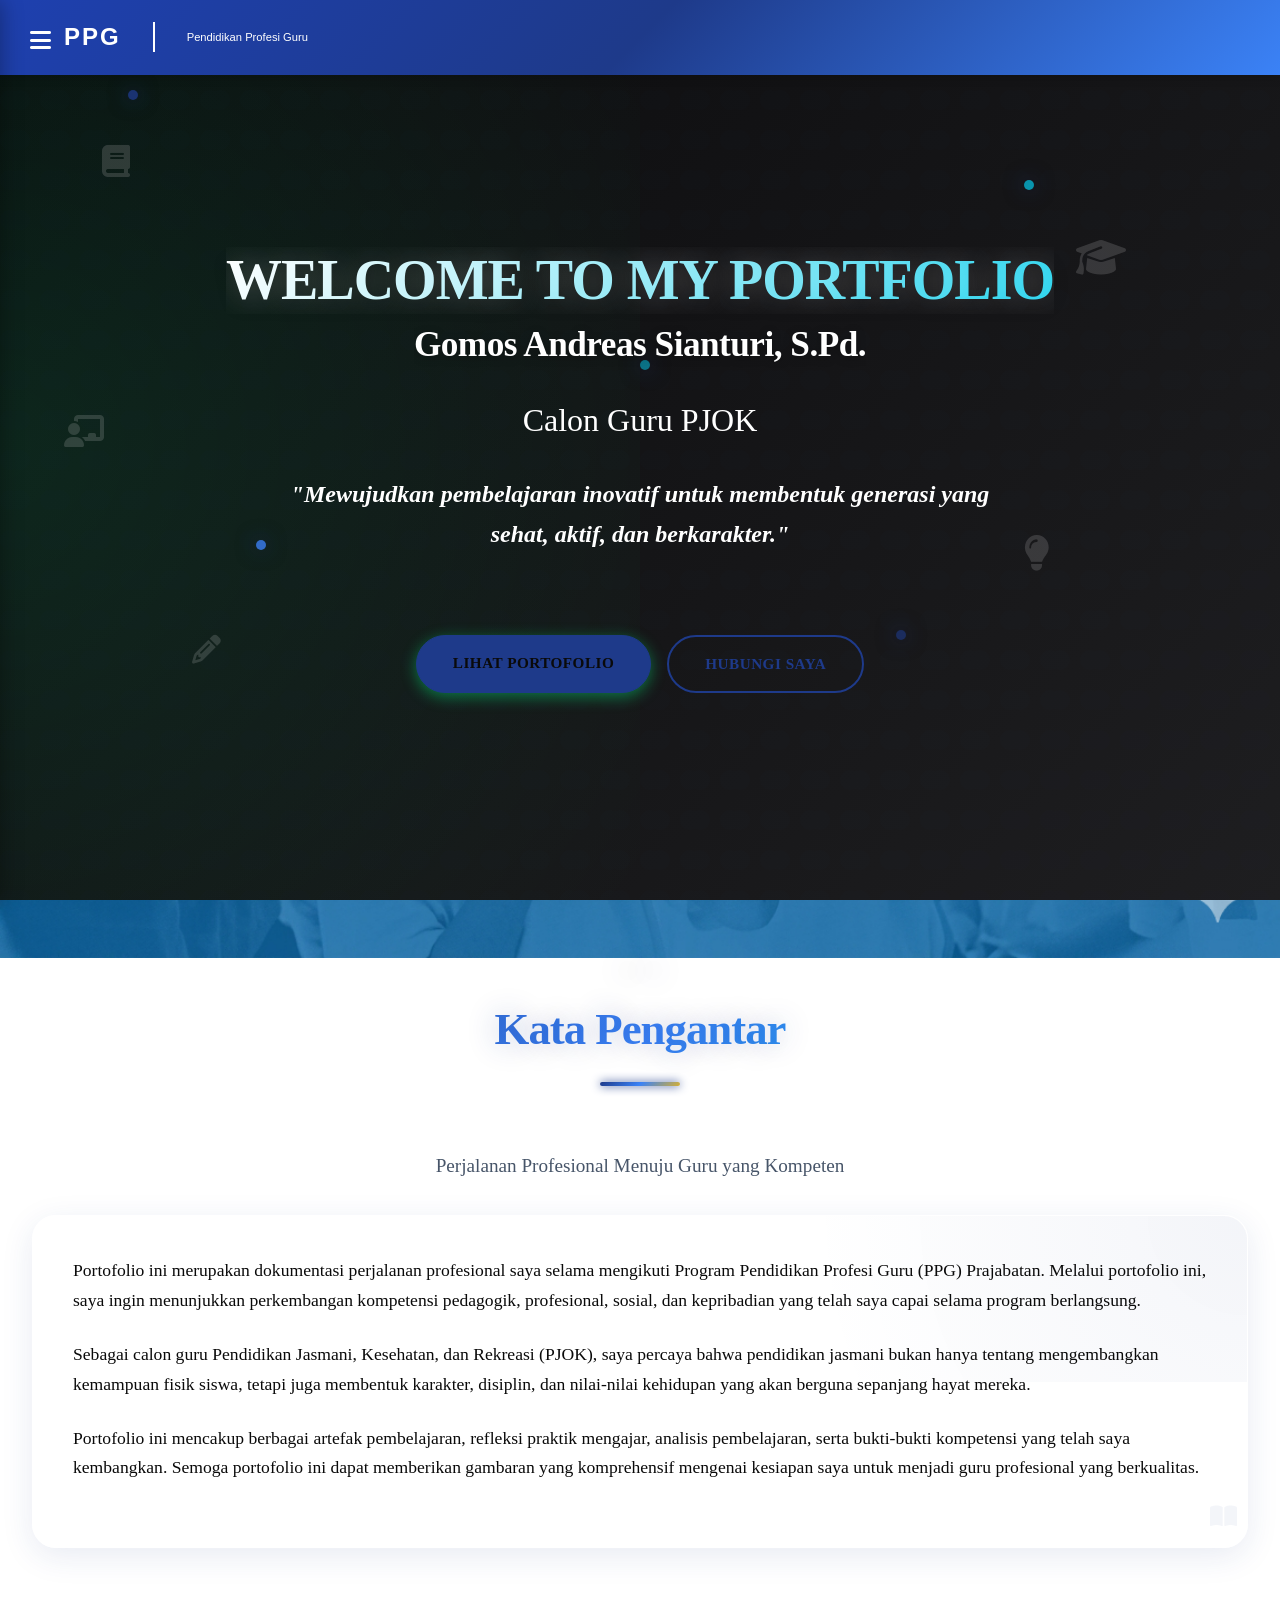
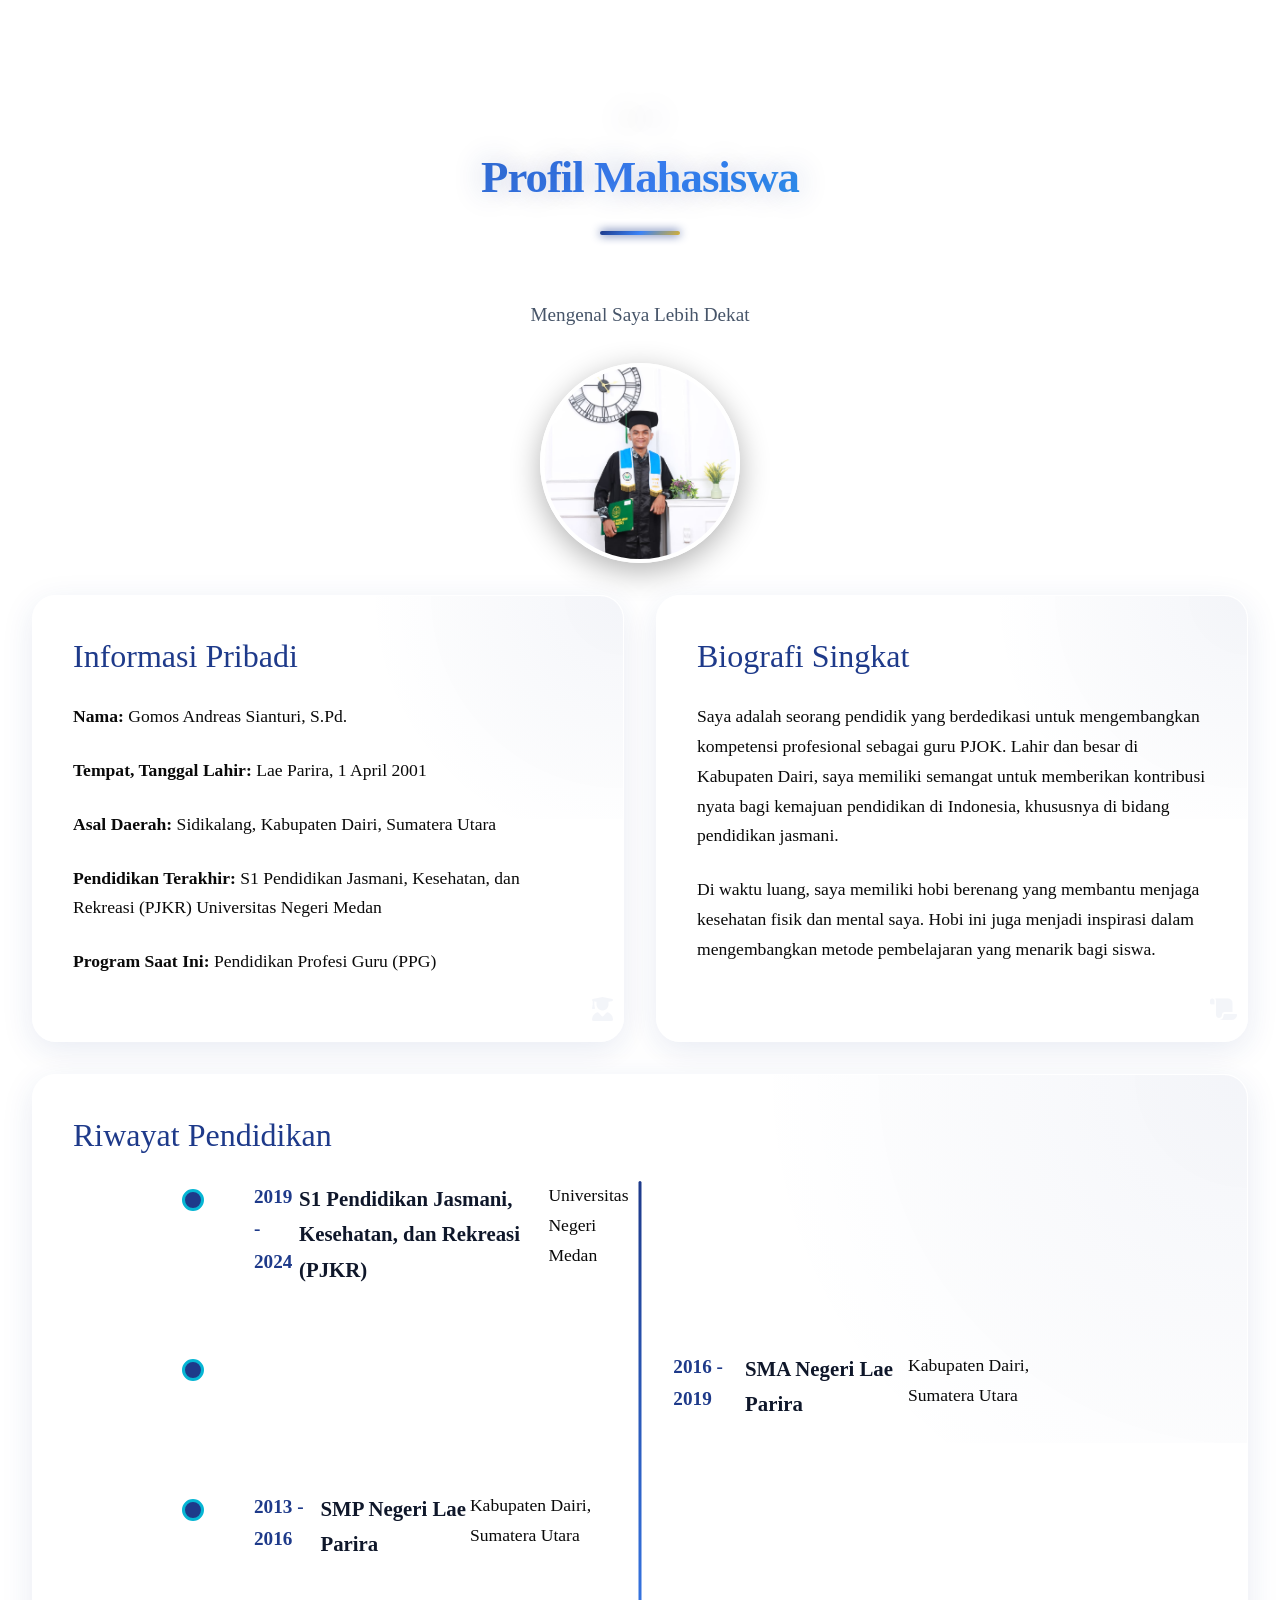
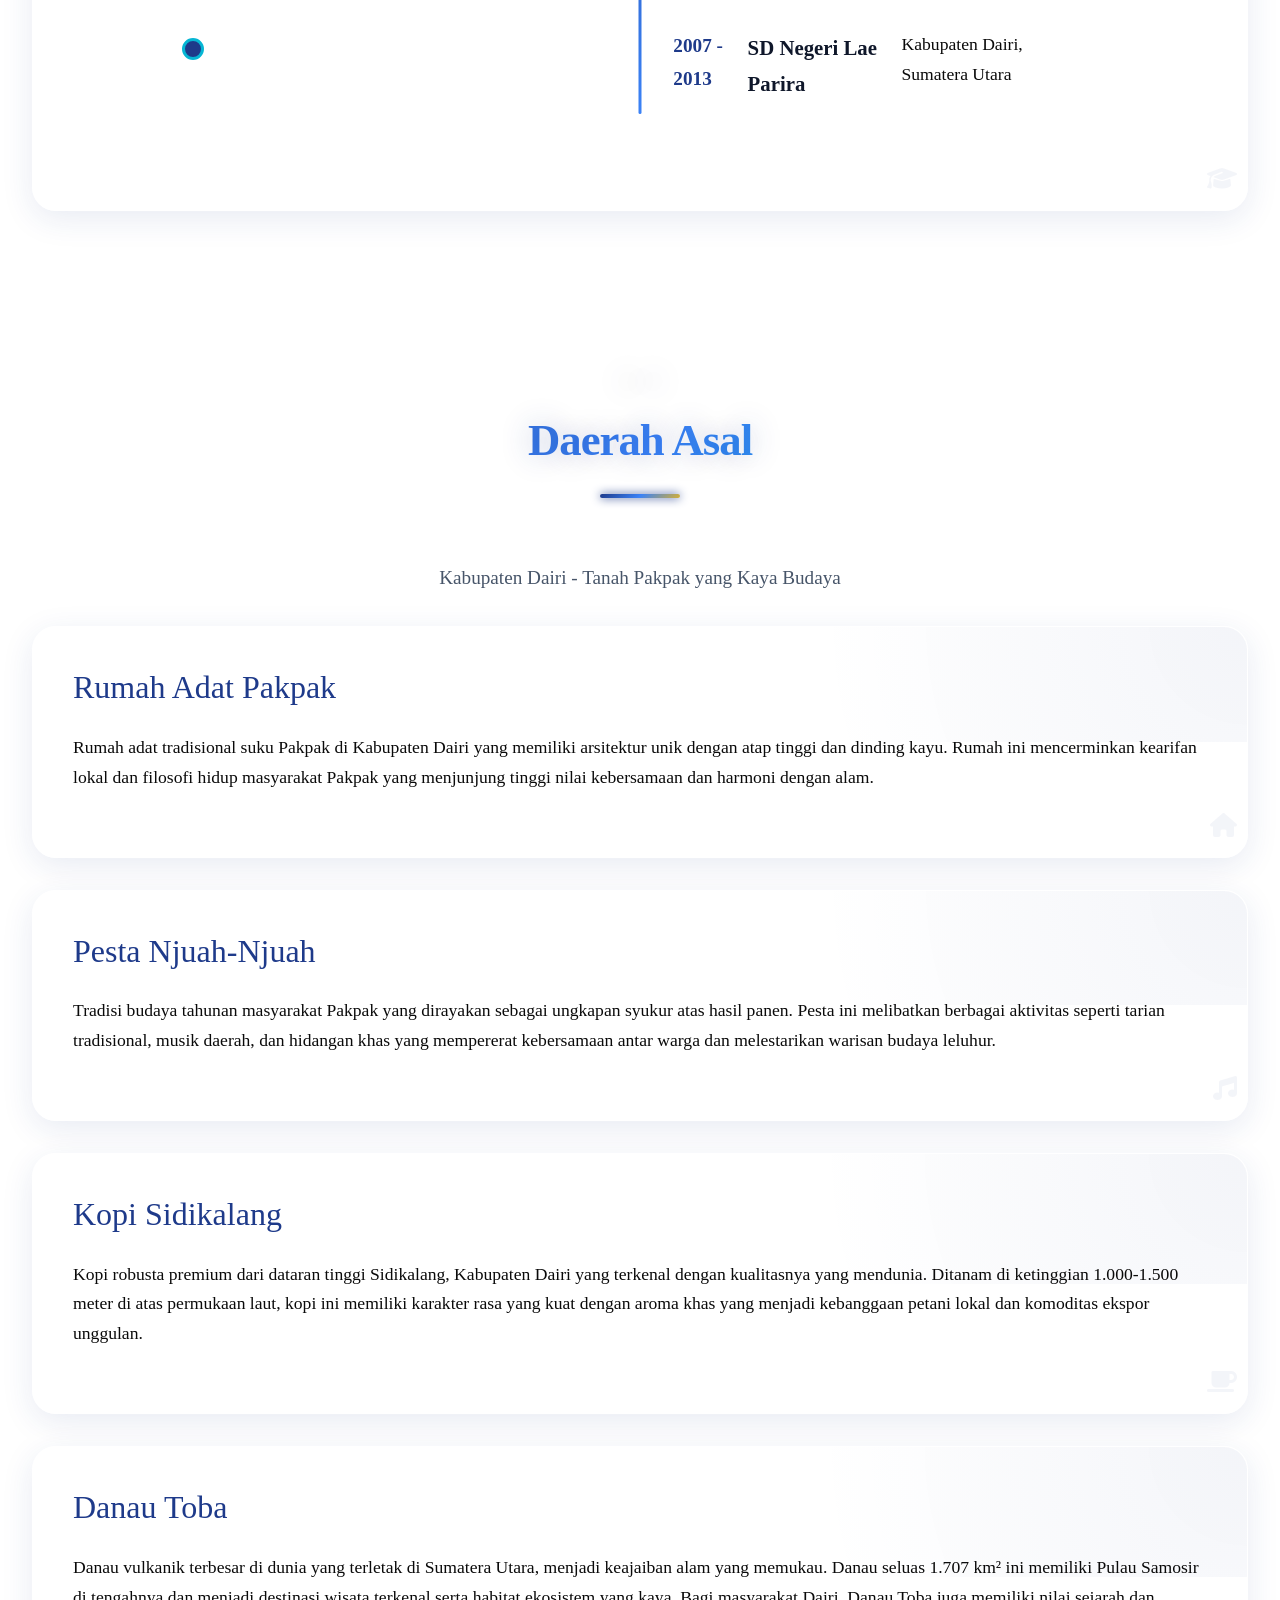
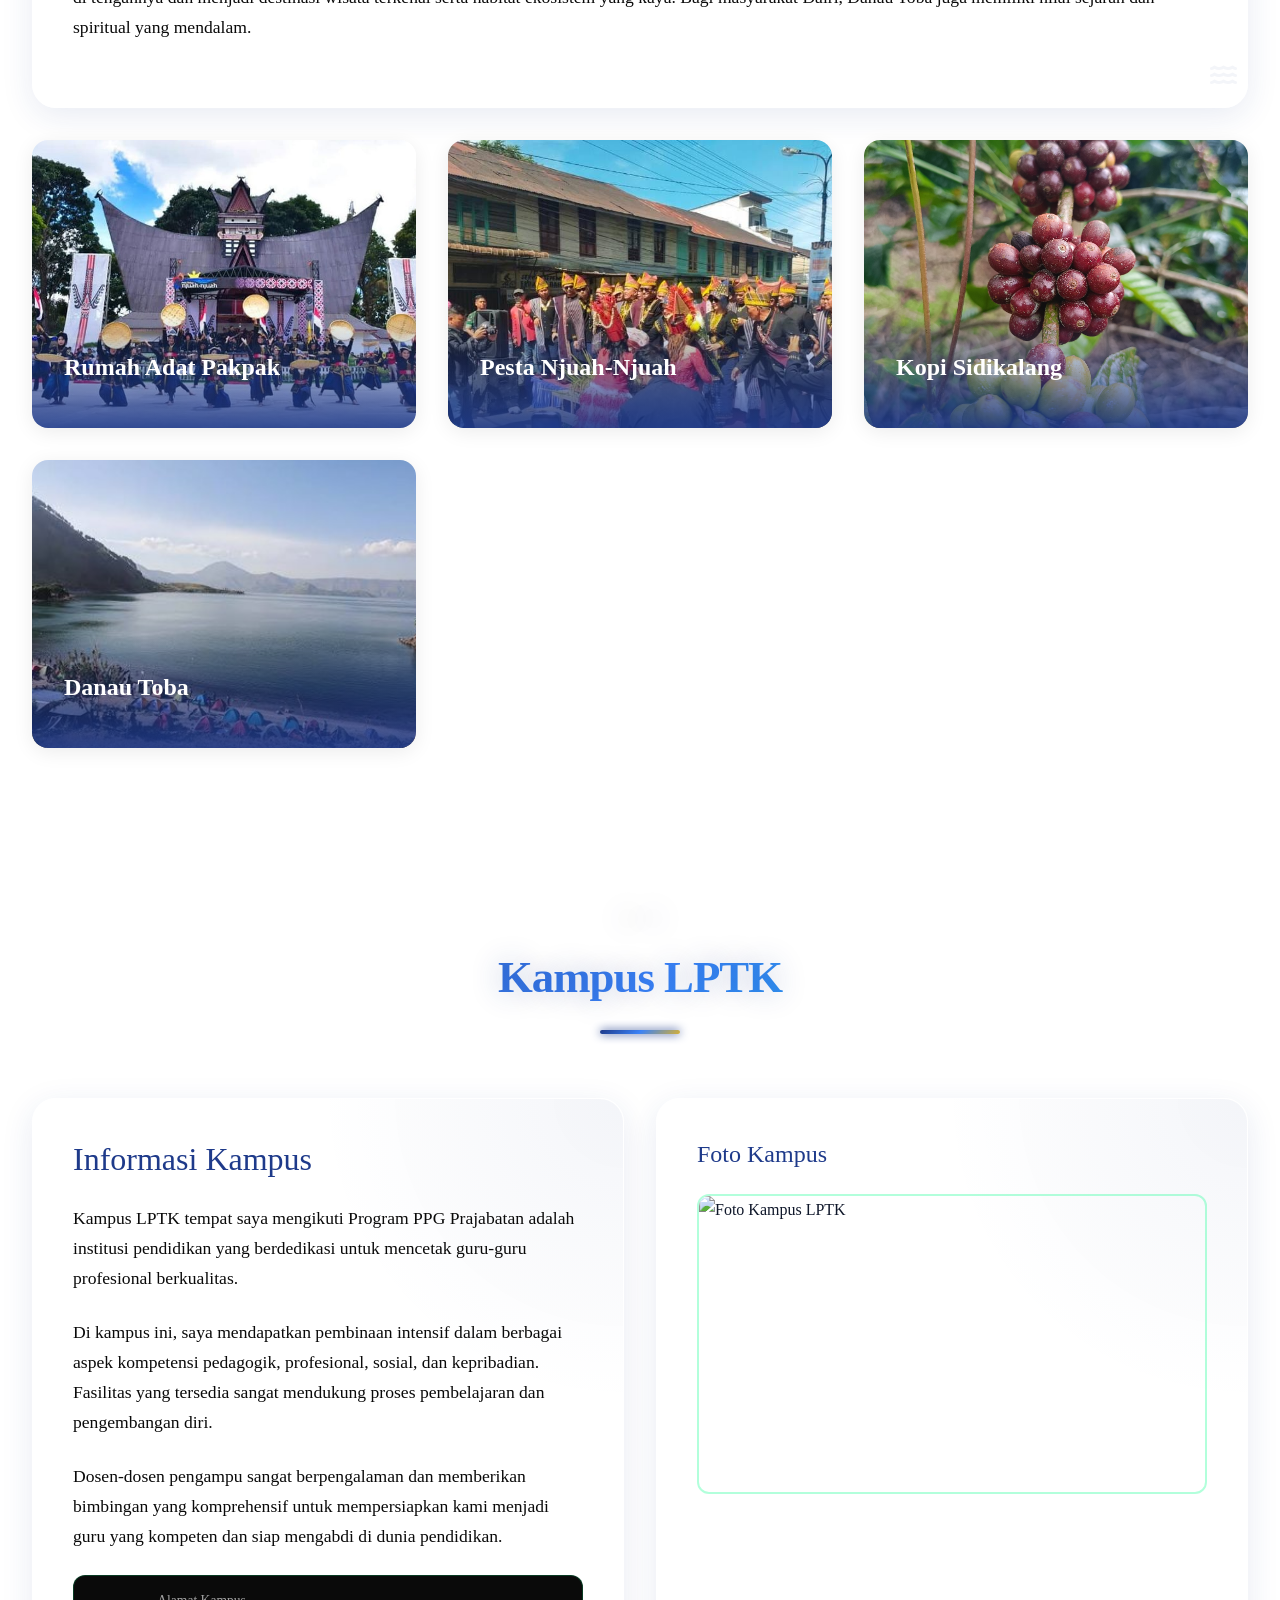
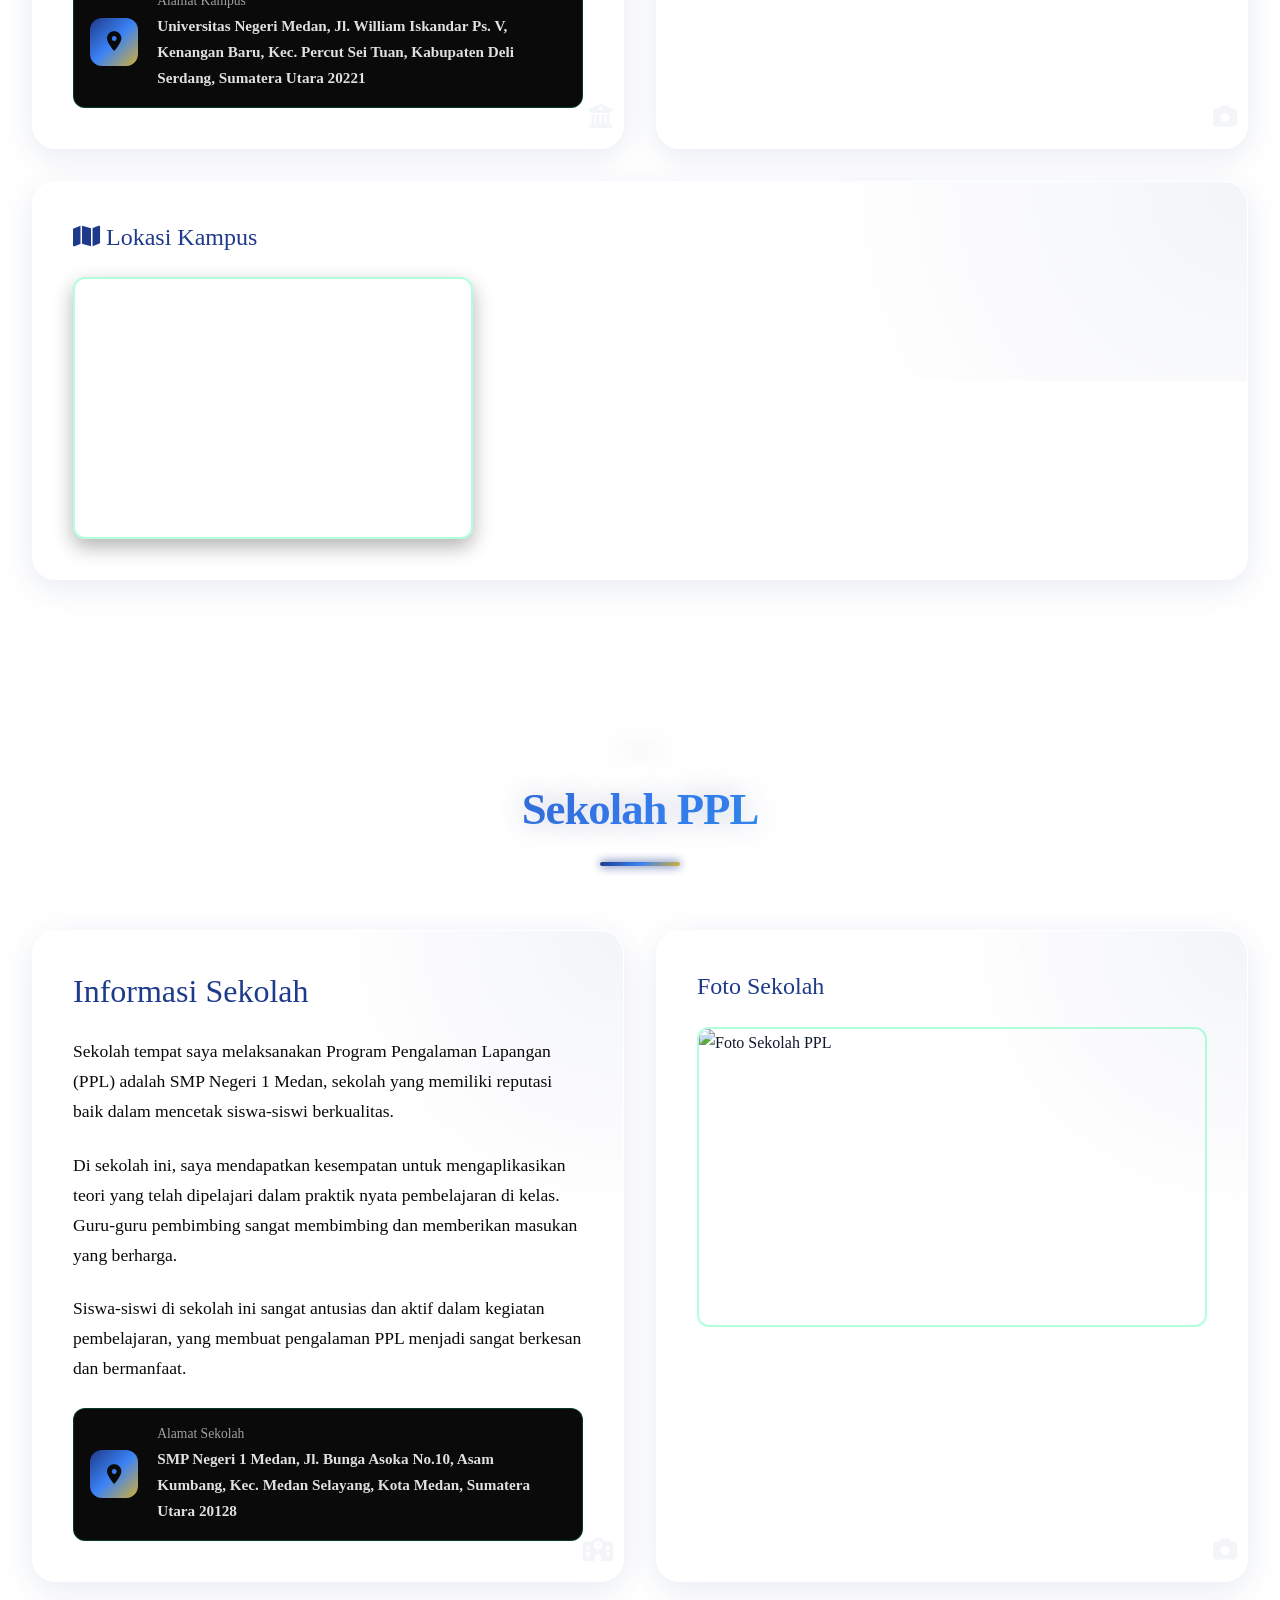
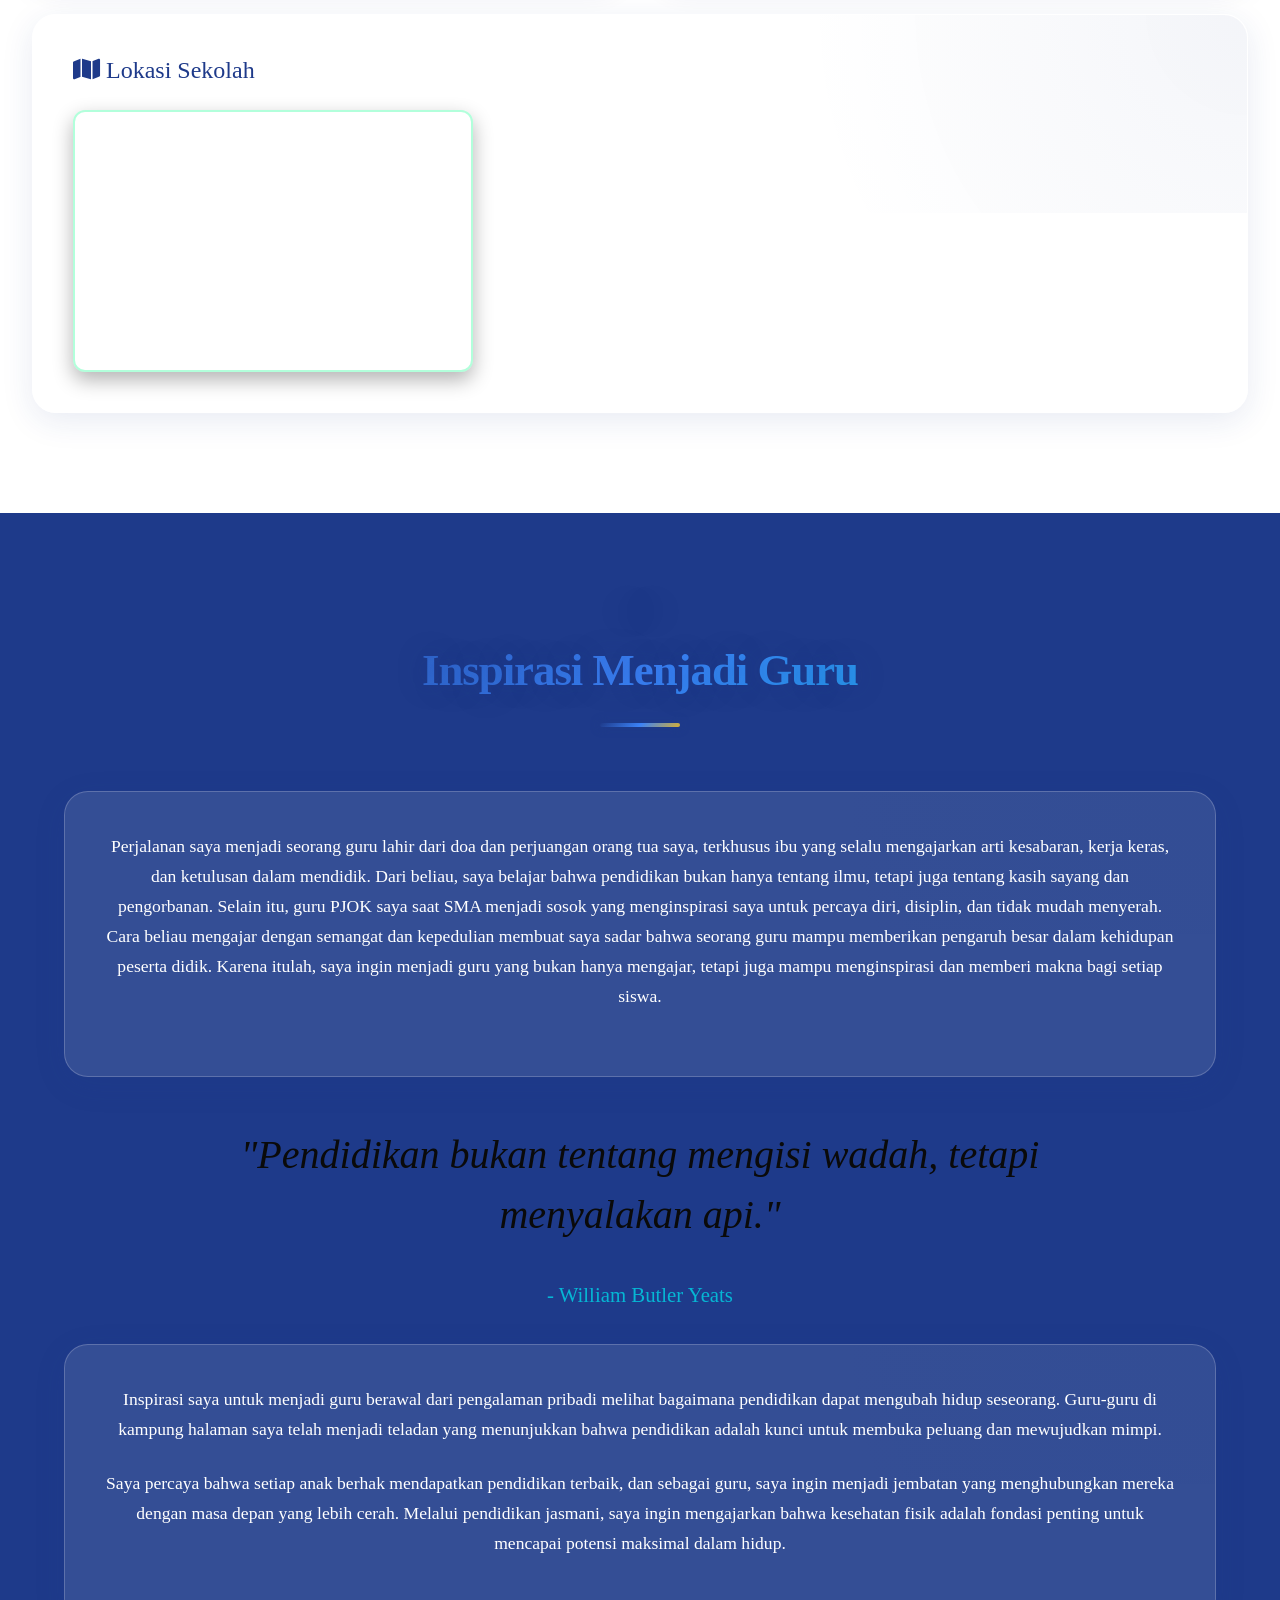
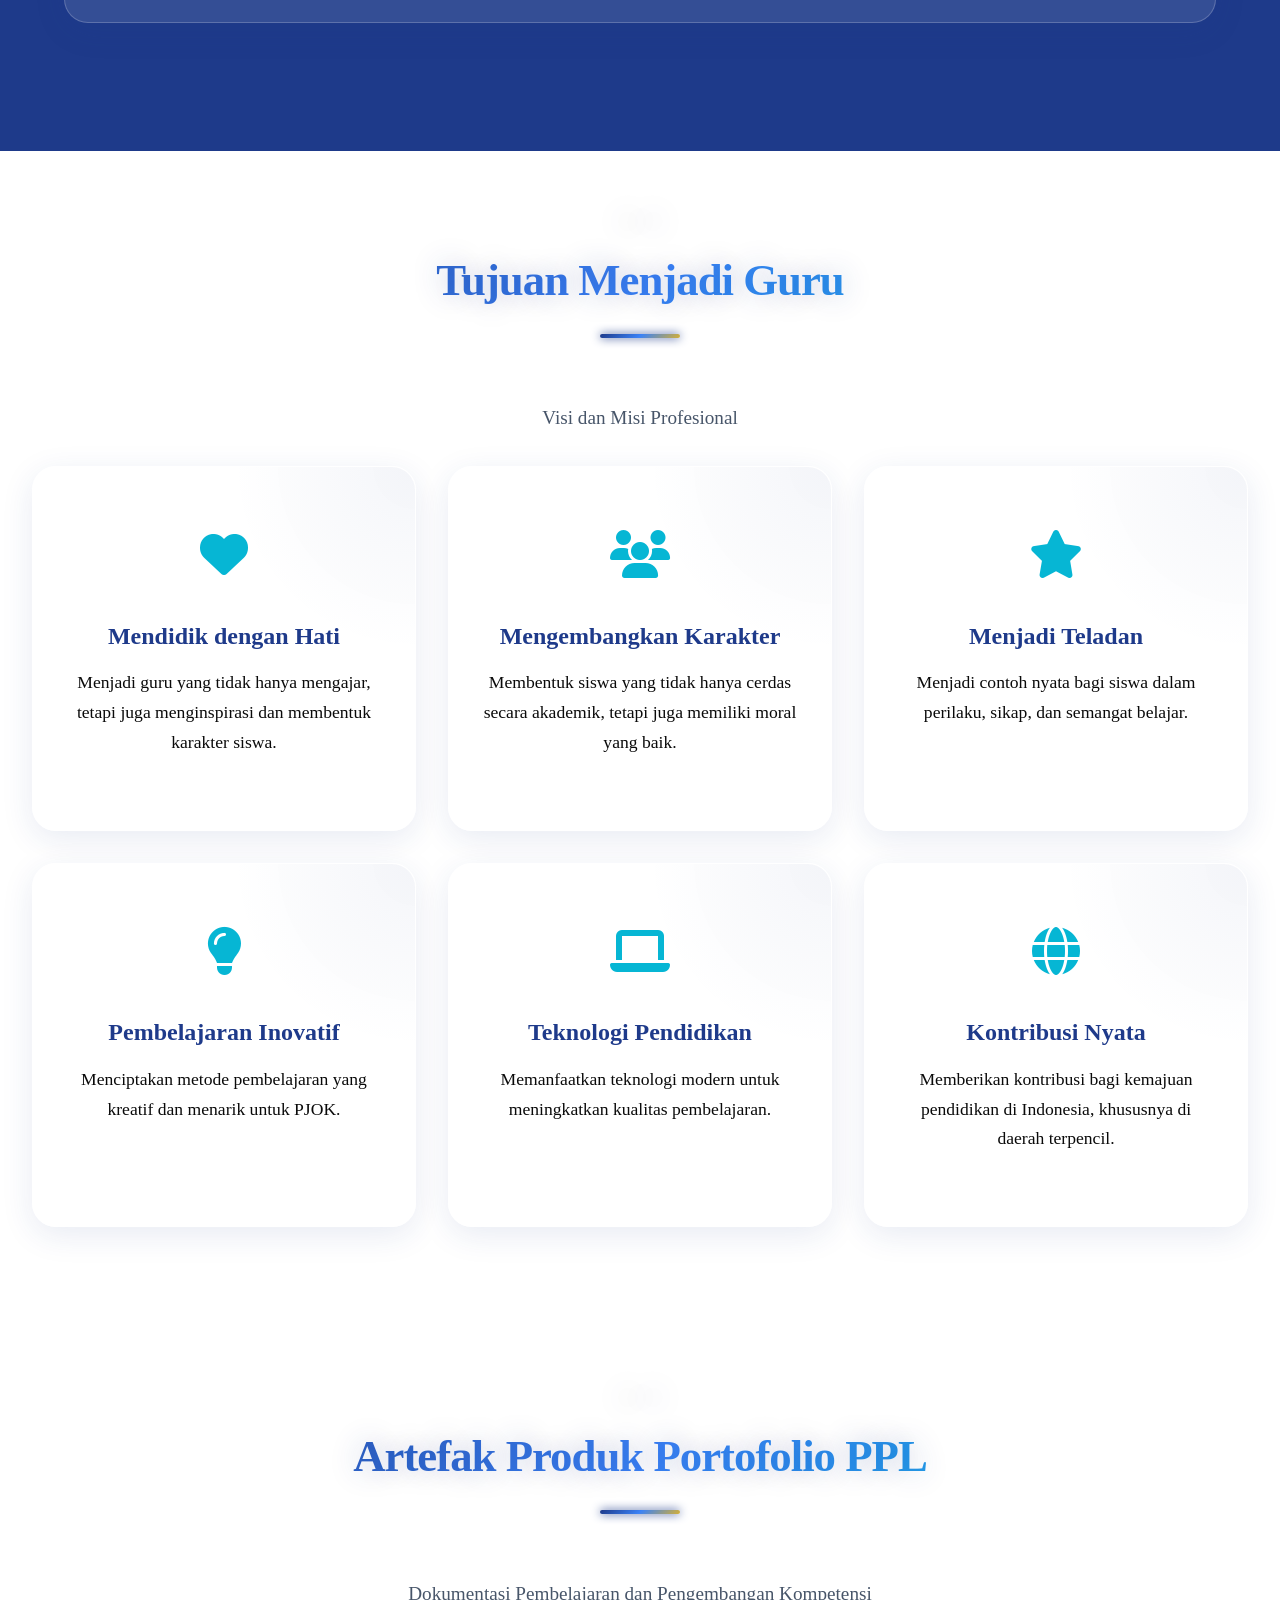
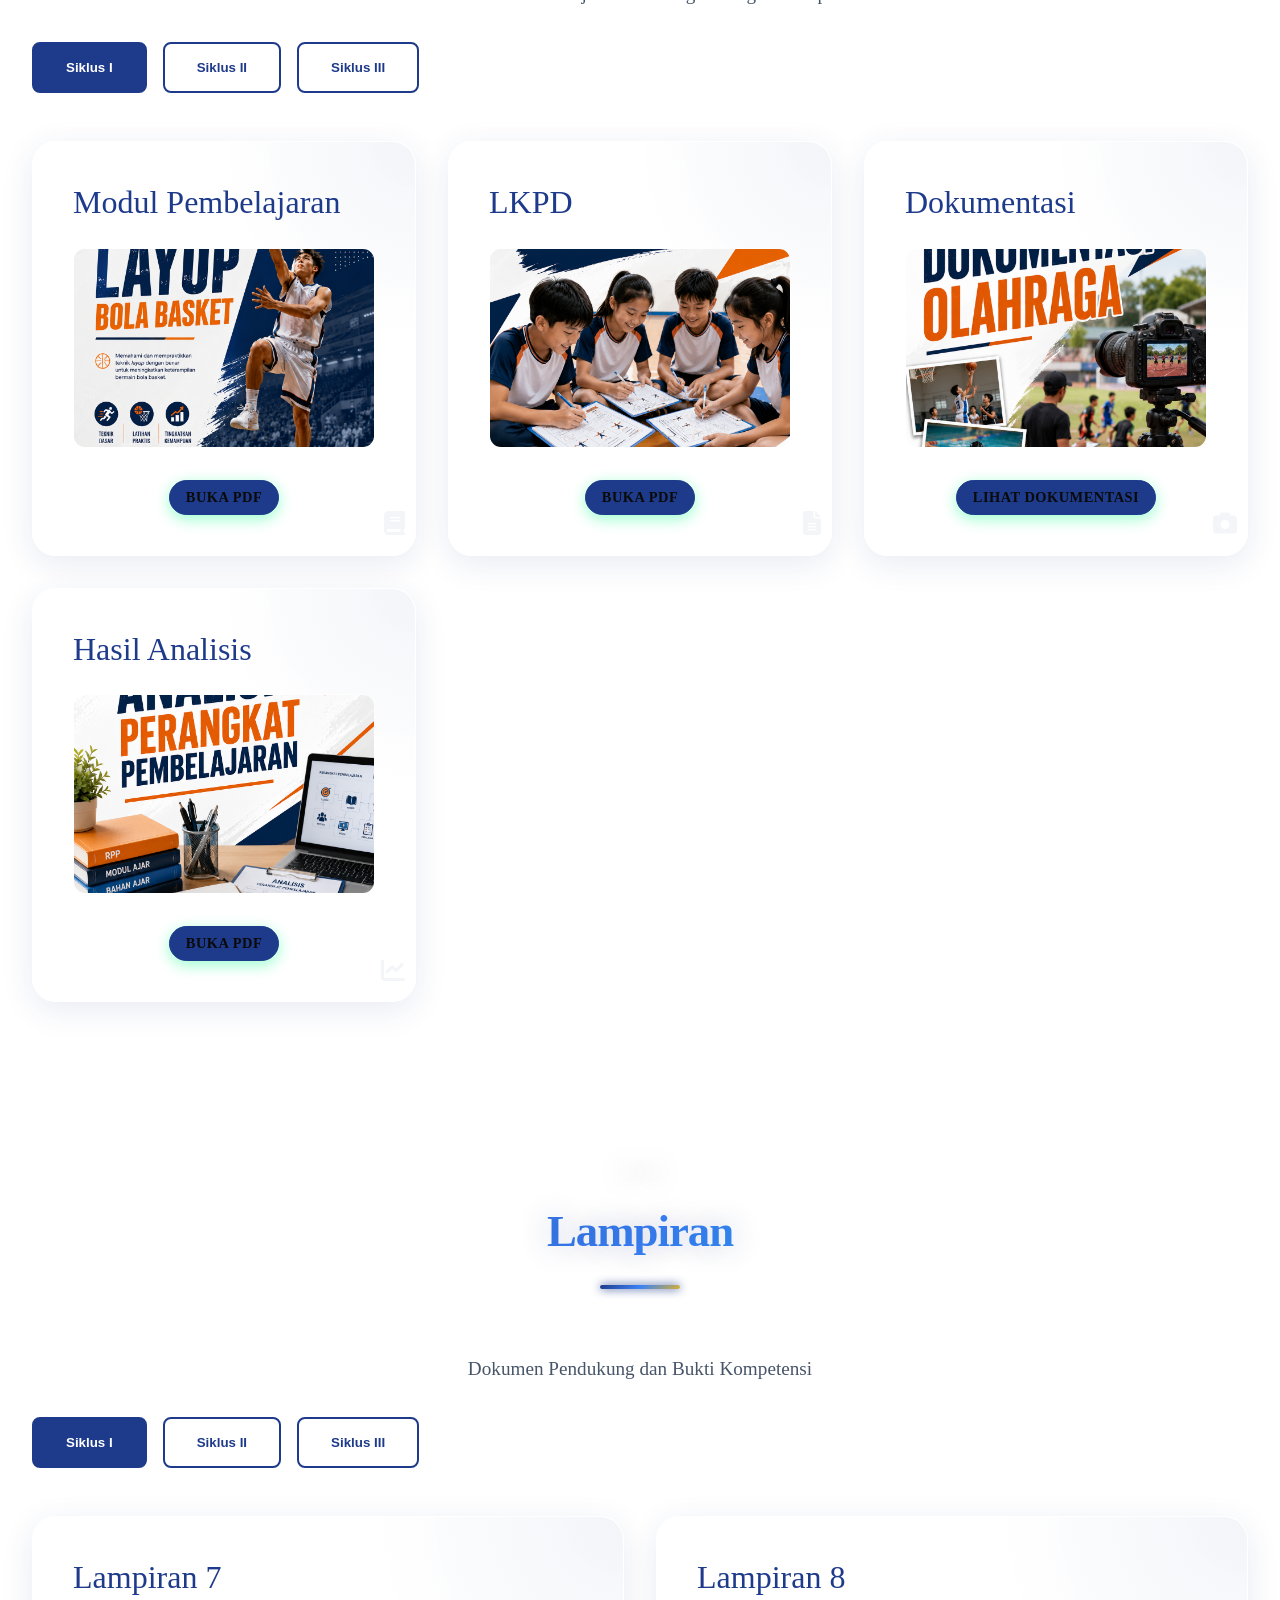
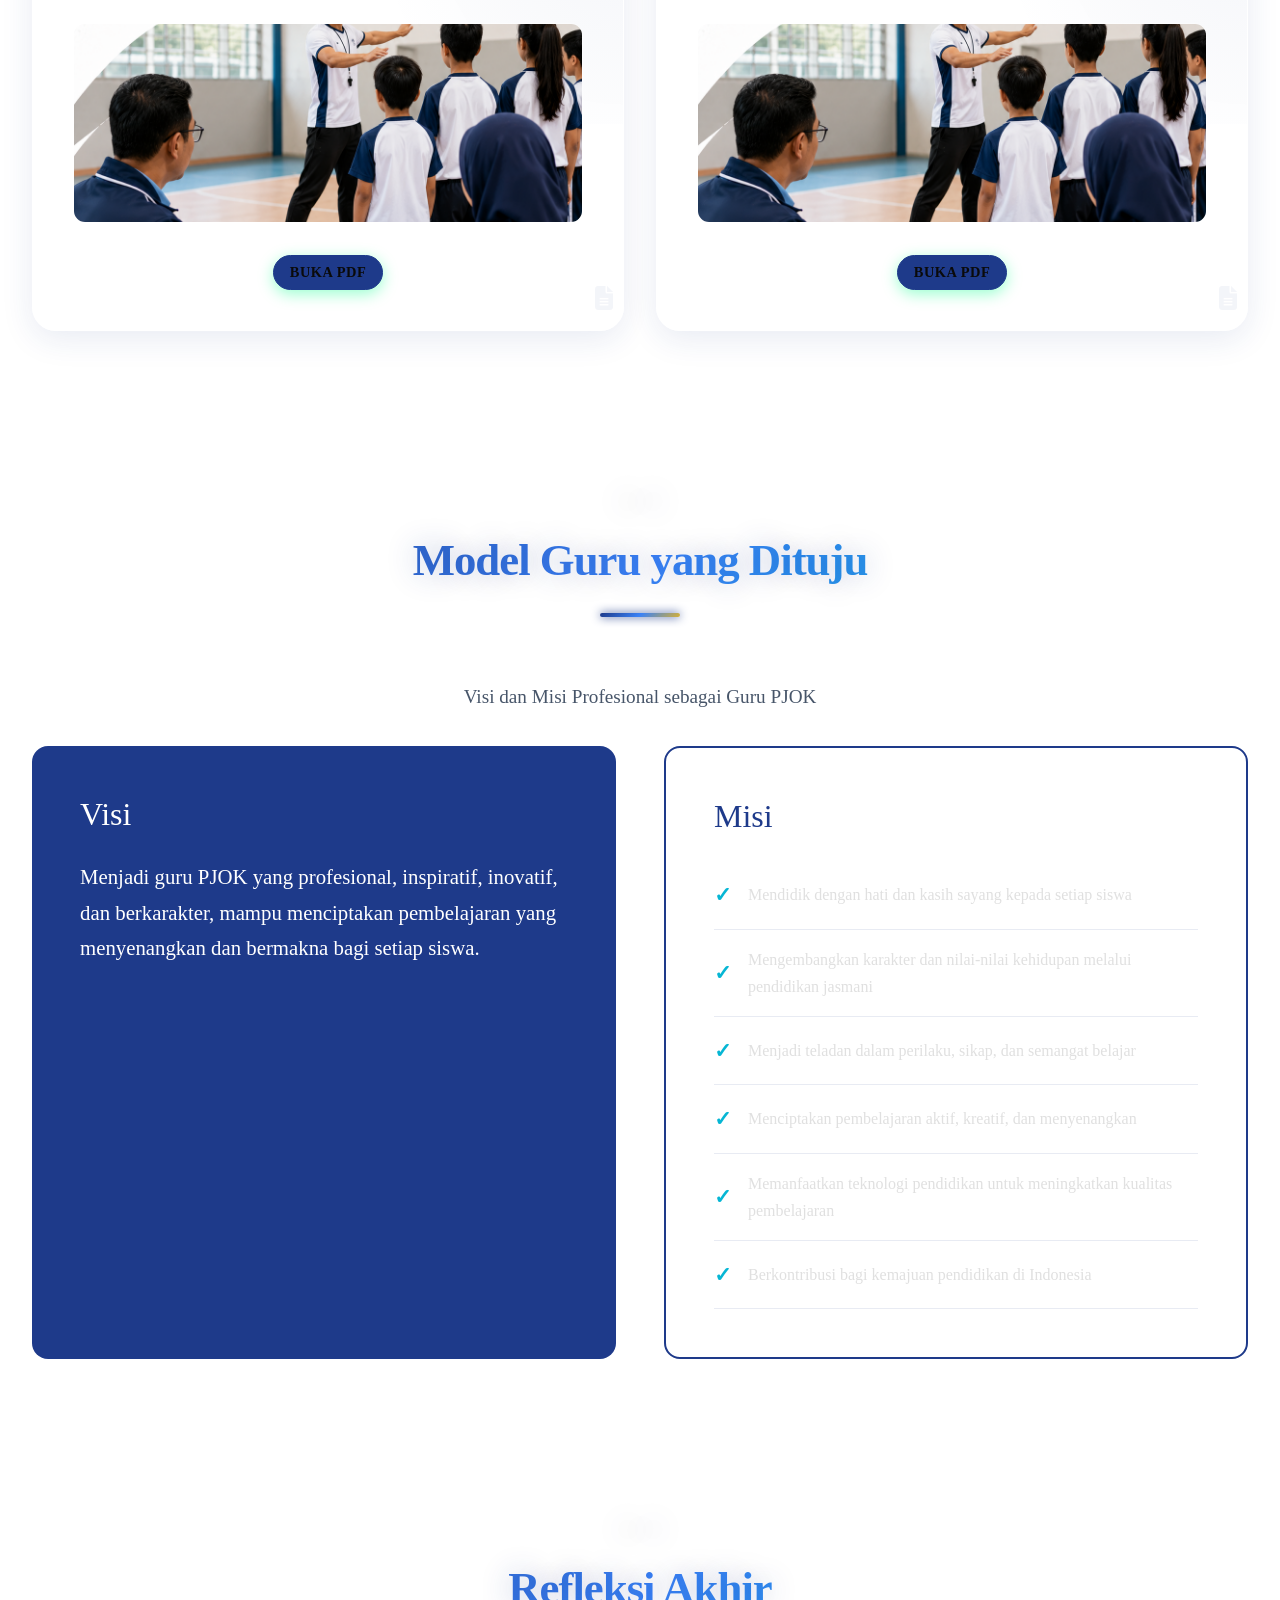
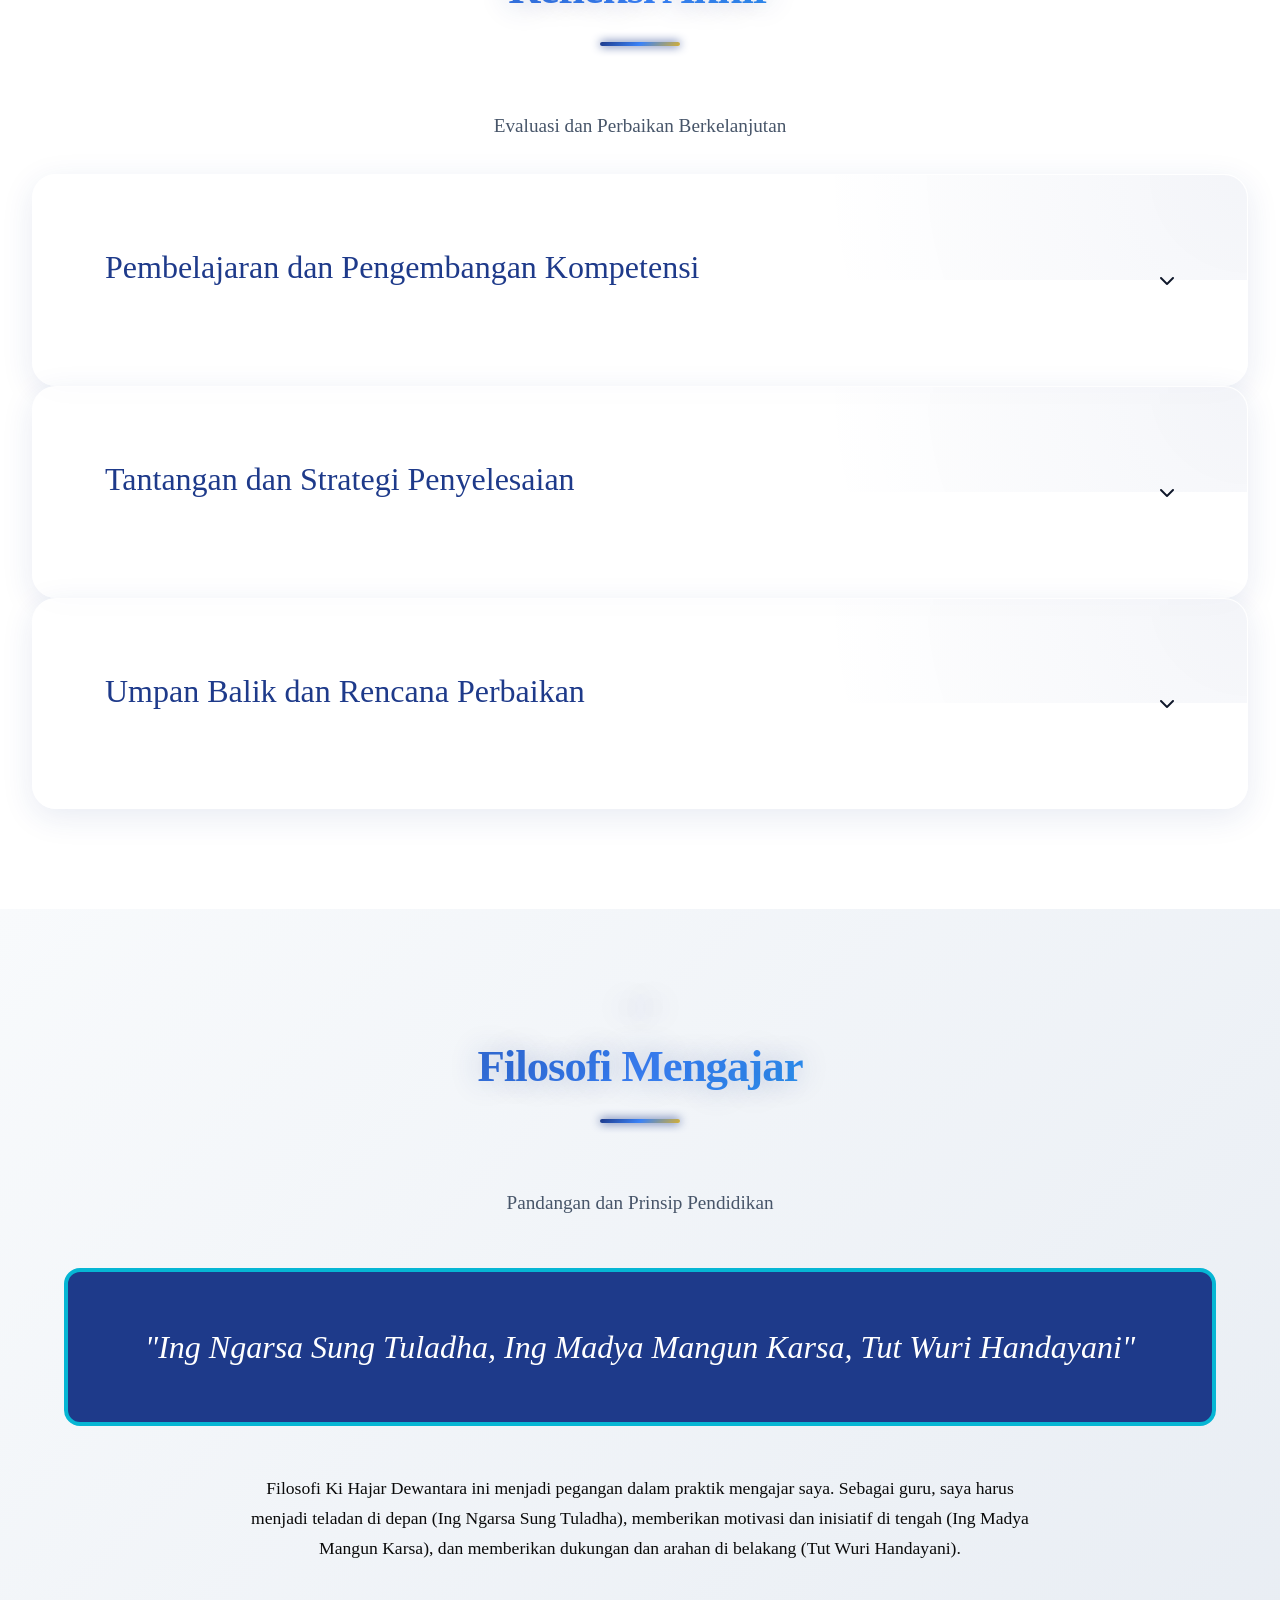
==== commit 09f15473: "Add files via upload" ====
--- a/index.html
+++ b/index.html
@@ -9,19 +9,6 @@
     <link rel="stylesheet" href="https://cdnjs.cloudflare.com/ajax/libs/font-awesome/6.4.0/css/all.min.css">
 </head>
 <body>
-    <!-- Page Loader -->
-    <div id="page-loader">
-        <div class="loader-content">
-            <div class="loader-logos">
-                <img src="images 3.png" alt="Logo Universitas Negeri Medan" class="loader-logo-single">
-            </div>
-            <div class="loader-percentage">0%</div>
-            <div class="loader-bar">
-                <div class="loader-progress"></div>
-            </div>
-        </div>
-    </div>
-
     <!-- Header -->
     <header class="main-header">
         <div class="header-content">
--- a/styles.css
+++ b/styles.css
@@ -0,0 +1,3710 @@
+/* Reset and Base Styles */
+* {
+    margin: 0;
+    padding: 0;
+    box-sizing: border-box;
+}
+
+/* Reduced Motion Support */
+@media (prefers-reduced-motion: reduce) {
+    *,
+    *::before,
+    *::after {
+        animation-duration: 0.01ms !important;
+        animation-iteration-count: 1 !important;
+        transition-duration: 0.01ms !important;
+        scroll-behavior: auto !important;
+    }
+}
+
+/* Page Loader */
+#page-loader {
+    position: fixed;
+    top: 0;
+    left: 0;
+    width: 100%;
+    height: 100%;
+    background: var(--primary);
+    display: flex;
+    align-items: center;
+    justify-content: center;
+    z-index: 9999;
+    transition: opacity 0.5s ease, visibility 0.5s ease;
+}
+
+#page-loader.hidden {
+    opacity: 0;
+    visibility: hidden;
+}
+
+.loader-content {
+    text-align: center;
+    color: white;
+}
+
+.loader-logos {
+    display: flex;
+    align-items: center;
+    justify-content: center;
+    margin-bottom: 2rem;
+    animation: pulse 2s ease-in-out infinite;
+}
+
+.loader-logo-single {
+    height: 180px;
+    width: auto;
+    object-fit: contain;
+    filter: drop-shadow(0 0 30px rgba(255, 255, 255, 0.5));
+    transition: transform 0.3s ease;
+}
+
+.loader-logo-single:hover {
+    transform: scale(1.05);
+}
+
+.loader-percentage {
+    font-size: 2rem;
+    font-weight: 500;
+    margin-bottom: 1rem;
+    font-family: 'Poppins', sans-serif;
+}
+
+.loader-bar {
+    width: 200px;
+    height: 4px;
+    background: rgba(255, 255, 255, 0.2);
+    border-radius: 2px;
+    overflow: hidden;
+    margin: 0 auto;
+}
+
+.loader-progress {
+    width: 0%;
+    height: 100%;
+    background: var(--secondary);
+    transition: width 0.1s ease;
+    box-shadow: 0 0 10px var(--secondary);
+}
+
+@keyframes pulse {
+    0%, 100% {
+        transform: scale(1);
+        opacity: 1;
+    }
+    50% {
+        transform: scale(1.05);
+        opacity: 0.8;
+    }
+}
+
+:root {
+    --primary: #1e3a8a; /* Navy blue - PPG theme */
+    --primary-light: #3b82f6; /* Light blue */
+    --primary-dark: #0f172a; /* Dark blue */
+    --secondary: #06b6d4; /* Cyan - modern accent */
+    --secondary-light: #22d3ee; /* Light cyan */
+    --background: #f0f4f8; /* Light blue-gray background */
+    --text: #0f172a; /* Dark text */
+    --text-light: #475569; /* Light text */
+    --accent: #0ea5e9; /* Sky blue */
+    --success: #10b981;
+    --danger: #ef4444;
+    --warning: #f59e0b;
+    --glass-bg: rgba(255, 255, 255, 0.85);
+    --glass-border: rgba(255, 255, 255, 0.3);
+    --shadow-soft: 0 8px 32px rgba(30, 58, 138, 0.1);
+    --shadow-glow: 0 0 20px rgba(30, 58, 138, 0.2);
+}
+
+body {
+    font-family: 'Georgia', 'Times New Roman', serif;
+    background: linear-gradient(135deg, var(--primary-dark) 0%, var(--primary) 25%, var(--primary-light) 50%, var(--secondary) 75%, var(--background) 100%);
+    background-size: 400% 400%;
+    animation: gradientShift 20s ease infinite;
+    color: var(--text);
+    line-height: 1.8;
+    overflow-x: hidden;
+}
+
+@keyframes gradientShift {
+    0% { background-position: 0% 50%; }
+    50% { background-position: 100% 50%; }
+    100% { background-position: 0% 50%; }
+}
+
+.container {
+    max-width: 1400px;
+    margin: 0 auto;
+    padding: 0 2rem;
+}
+
+section {
+    padding: 6rem 0;
+}
+
+h1, h2, h3, h4, h5, h6 {
+    font-family: 'Georgia', 'Times New Roman', serif;
+    color: var(--primary);
+    margin-bottom: 1.5rem;
+    line-height: 1.3;
+}
+
+h1 {
+    font-size: 4rem;
+    font-weight: 700;
+}
+
+h2 {
+    font-size: 3rem;
+    font-weight: 600;
+}
+
+h3 {
+    font-size: 2rem;
+    font-weight: 500;
+}
+
+h4 {
+    font-size: 1.5rem;
+    font-weight: 500;
+}
+
+p {
+    margin-bottom: 1.5rem;
+    font-size: 1.1rem;
+    color: #0a0a0a;
+}
+
+a {
+    color: var(--primary);
+    text-decoration: none;
+    transition: color 0.3s ease, transform 0.2s ease;
+    display: inline-block;
+}
+
+a:hover {
+    color: var(--secondary);
+    transform: translateY(-2px);
+}
+
+a:active {
+    transform: translateY(0);
+}
+
+button {
+    transition: transform 0.2s ease, box-shadow 0.2s ease;
+}
+
+button:active {
+    transform: scale(0.95);
+}
+
+.btn {
+    display: inline-block;
+    padding: 1rem 2.5rem;
+    font-size: 1.1rem;
+    font-weight: 600;
+    text-transform: uppercase;
+    letter-spacing: 0.5px;
+    border: none;
+    border-radius: 8px;
+    cursor: pointer;
+    transition: all 0.3s ease;
+    text-decoration: none;
+}
+
+.btn-primary {
+    background: linear-gradient(135deg, var(--primary) 0%, var(--primary-light) 100%);
+    color: white;
+    position: relative;
+    overflow: hidden;
+    border-radius: 50px;
+}
+
+.btn-primary::before {
+    content: '';
+    position: absolute;
+    top: 50%;
+    left: 50%;
+    width: 0;
+    height: 0;
+    border-radius: 50%;
+    background: rgba(255, 255, 255, 0.3);
+    transform: translate(-50%, -50%);
+    transition: width 0.6s ease, height 0.6s ease;
+}
+
+.btn-primary:active::before {
+    width: 300px;
+    height: 300px;
+}
+
+.btn-primary:hover {
+    background: linear-gradient(135deg, var(--primary-light) 0%, var(--secondary) 100%);
+    transform: translateY(-2px);
+    box-shadow: 0 10px 30px rgba(6, 182, 212, 0.4);
+}
+
+.btn-secondary {
+    background-color: transparent;
+    color: white;
+    border: 2px solid white;
+    border-radius: 50px;
+}
+
+.btn-secondary:hover {
+    background-color: rgba(255, 255, 255, 0.2);
+    border-color: var(--secondary-light);
+    color: var(--secondary-light);
+    transform: translateY(-2px);
+    box-shadow: 0 10px 30px rgba(6, 182, 212, 0.3);
+}
+
+/* Hero Section */
+.hero {
+    min-height: 100vh;
+    display: flex;
+    align-items: center;
+    padding-top: 75px;
+    justify-content: center;
+    background: linear-gradient(135deg, rgba(30, 58, 138, 0.95) 0%, rgba(59, 130, 246, 0.9) 50%, rgba(6, 182, 212, 0.85) 100%);
+    color: white;
+    text-align: center;
+    padding: 4rem 2rem;
+    position: relative;
+    overflow: hidden;
+}
+
+.hero::before {
+    content: '';
+    position: absolute;
+    top: -50%;
+    left: -50%;
+    width: 200%;
+    height: 200%;
+    background: radial-gradient(circle at 20% 80%, rgba(30, 58, 138, 0.4) 0%, transparent 50%),
+                radial-gradient(circle at 80% 20%, rgba(6, 182, 212, 0.4) 0%, transparent 50%),
+                radial-gradient(circle at 40% 40%, rgba(59, 130, 246, 0.3) 0%, transparent 50%);
+    animation: heroFloat 20s ease-in-out infinite;
+}
+
+.hero::after {
+    content: '';
+    position: absolute;
+    top: 0;
+    left: 0;
+    right: 0;
+    bottom: 0;
+    background: url("data:image/svg+xml,%3Csvg width='60' height='60' viewBox='0 0 60 60' xmlns='http://www.w3.org/2000/svg'%3E%3Cg fill='none' fill-rule='evenodd'%3E%3Cg fill='%23ffffff' fill-opacity='0.05'%3E%3Cpath d='M36 34v-4h-2v4h-4v2h4v4h2v-4h4v-2h-4zm0-30V0h-2v4h-4v2h4v4h2V6h4V4h-4zM6 34v-4H4v4H0v2h4v4h2v-4h4v-2H6zM6 4V0H4v4H0v2h4v4h2V6h4V4H6z'/%3E%3C/g%3E%3C/g%3E%3C/svg%3E");
+    pointer-events: none;
+    opacity: 0.3;
+}
+
+@keyframes heroFloat {
+    0%, 100% {
+        transform: translate(0, 0) rotate(0deg);
+    }
+    25% {
+        transform: translate(50px, 50px) rotate(5deg);
+    }
+    50% {
+        transform: translate(0, 100px) rotate(0deg);
+    }
+    75% {
+        transform: translate(-50px, 50px) rotate(-5deg);
+    }
+}
+
+@keyframes gradientMove {
+    0%, 100% {
+        transform: translate(0, 0) rotate(0deg);
+    }
+    25% {
+        transform: translate(2%, 2%) rotate(90deg);
+    }
+    50% {
+        transform: translate(0, 4%) rotate(180deg);
+    }
+    75% {
+        transform: translate(-2%, 2%) rotate(270deg);
+    }
+}
+
+/* Floating Particles */
+.hero-particles {
+    position: absolute;
+    top: 0;
+    left: 0;
+    width: 100%;
+    height: 100%;
+    overflow: hidden;
+    pointer-events: none;
+}
+
+/* Educational Elements */
+.edu-elements {
+    position: absolute;
+    top: 0;
+    left: 0;
+    width: 100%;
+    height: 100%;
+    pointer-events: none;
+    overflow: hidden;
+}
+
+.edu-icon {
+    position: absolute;
+    font-size: 2rem;
+    color: rgba(255, 255, 255, 0.15);
+    animation: eduFloat 15s ease-in-out infinite;
+}
+
+.edu-book {
+    top: 15%;
+    left: 8%;
+    animation-delay: 0s;
+}
+
+.edu-graduation {
+    top: 25%;
+    right: 12%;
+    font-size: 2.5rem;
+    animation-delay: 3s;
+}
+
+.edu-pencil {
+    bottom: 25%;
+    left: 15%;
+    font-size: 1.8rem;
+    animation-delay: 6s;
+}
+
+.edu-lightbulb {
+    bottom: 35%;
+    right: 18%;
+    font-size: 2.2rem;
+    animation-delay: 9s;
+}
+
+.edu-chalkboard {
+    top: 45%;
+    left: 5%;
+    font-size: 2rem;
+    animation-delay: 12s;
+}
+
+@keyframes eduFloat {
+    0%, 100% {
+        transform: translateY(0) rotate(0deg);
+        opacity: 0.15;
+    }
+    50% {
+        transform: translateY(-20px) rotate(5deg);
+        opacity: 0.25;
+    }
+}
+
+.particle {
+    position: absolute;
+    width: 10px;
+    height: 10px;
+    background: rgba(30, 58, 138, 0.6);
+    border-radius: 50%;
+    animation: float 20s ease-in-out infinite;
+    box-shadow: 0 0 20px rgba(30, 58, 138, 0.5);
+}
+
+.particle:nth-child(1) {
+    top: 10%;
+    left: 10%;
+    animation-delay: 0s;
+    animation-duration: 25s;
+    background: rgba(30, 58, 138, 0.8);
+}
+
+.particle:nth-child(2) {
+    top: 20%;
+    left: 80%;
+    animation-delay: 5s;
+    animation-duration: 30s;
+    background: rgba(6, 182, 212, 0.8);
+}
+
+.particle:nth-child(3) {
+    top: 60%;
+    left: 20%;
+    animation-delay: 10s;
+    animation-duration: 20s;
+    background: rgba(59, 130, 246, 0.8);
+}
+
+.particle:nth-child(4) {
+    top: 70%;
+    left: 70%;
+    animation-delay: 15s;
+    animation-duration: 35s;
+    background: rgba(30, 58, 138, 0.6);
+}
+
+.particle:nth-child(5) {
+    top: 40%;
+    left: 50%;
+    animation-delay: 20s;
+    animation-duration: 28s;
+    background: rgba(6, 182, 212, 0.6);
+}
+
+@keyframes float {
+    0%, 100% {
+        transform: translateY(0) translateX(0) scale(1);
+        opacity: 0.6;
+    }
+    25% {
+        transform: translateY(-100px) translateX(50px) scale(1.2);
+        opacity: 0.8;
+    }
+    50% {
+        transform: translateY(-50px) translateX(-30px) scale(0.8);
+        opacity: 0.4;
+    }
+    75% {
+        transform: translateY(-150px) translateX(20px) scale(1.1);
+        opacity: 0.7;
+    }
+}
+
+.hero-content {
+    max-width: 900px;
+}
+
+.hero h1 {
+    color: white;
+    font-size: 5rem;
+    margin-bottom: 1rem;
+    line-height: 1.1;
+    overflow: hidden;
+}
+
+.hero h1 .char {
+    display: inline-block;
+}
+
+.hero h2 {
+    color: var(--secondary);
+    font-size: 3rem;
+    margin-bottom: 1rem;
+    overflow: hidden;
+}
+
+.hero h2 .word {
+    display: inline-block;
+}
+
+.hero h3 {
+    color: white;
+    font-size: 2rem;
+    margin-bottom: 2rem;
+    font-weight: 400;
+}
+
+@keyframes fadeInUp {
+    from {
+        opacity: 0;
+        transform: translateY(20px);
+    }
+    to {
+        opacity: 1;
+        transform: translateY(0);
+    }
+}
+
+.hero-tagline {
+    font-size: 1.5rem;
+    font-style: italic;
+    color: white;
+    font-weight: 600;
+    margin-bottom: 3rem;
+    max-width: 700px;
+    margin-left: auto;
+    margin-right: auto;
+}
+
+.hero-buttons {
+    display: flex;
+    gap: 1.5rem;
+    justify-content: center;
+    flex-wrap: wrap;
+}
+
+/* Section Styles */
+.section-title {
+    text-align: center;
+    margin-bottom: 4rem;
+    position: relative;
+    background: linear-gradient(135deg, var(--primary) 0%, var(--primary-light) 50%, var(--secondary) 100%);
+    -webkit-background-clip: text;
+    -webkit-text-fill-color: transparent;
+    background-clip: text;
+    animation: titleGlow 3s ease-in-out infinite;
+    text-shadow: 0 0 30px rgba(30, 58, 138, 0.3);
+}
+
+@keyframes titleGlow {
+    0%, 100% {
+        filter: drop-shadow(0 0 10px rgba(30, 58, 138, 0.4));
+    }
+    50% {
+        filter: drop-shadow(0 0 25px rgba(6, 182, 212, 0.6));
+    }
+}
+
+.section-title::after {
+    content: '';
+    display: block;
+    width: 80px;
+    height: 4px;
+    background: linear-gradient(90deg, var(--primary), var(--secondary));
+    margin: 1.5rem auto 0;
+    animation: lineGlow 2s ease-in-out infinite;
+    border-radius: 2px;
+}
+
+@keyframes lineGlow {
+    0%, 100% {
+        box-shadow: 0 0 10px rgba(30, 58, 138, 0.5);
+    }
+    50% {
+        box-shadow: 0 0 20px rgba(6, 182, 212, 0.8);
+    }
+}
+
+.section-subtitle {
+    text-align: center;
+    color: var(--text-light);
+    font-size: 1.2rem;
+    margin-bottom: 2rem;
+}
+
+/* Cards */
+.card {
+    background: var(--glass-bg);
+    border-radius: 24px;
+    padding: 2.5rem;
+    box-shadow: var(--shadow-soft);
+    transition: all 0.4s cubic-bezier(0.175, 0.885, 0.32, 1.275);
+    border: 1px solid var(--glass-border);
+    color: var(--text);
+    transform-style: preserve-3d;
+    perspective: 1000px;
+    position: relative;
+    overflow: hidden;
+}
+
+/* Crumpled Paper Pattern */
+.card::before {
+    content: '';
+    position: absolute;
+    top: 0;
+    left: 0;
+    width: 100%;
+    height: 100%;
+    background-image: 
+        radial-gradient(circle at 20% 30%, rgba(255, 255, 255, 0.15) 2px, transparent 2px),
+        radial-gradient(circle at 80% 70%, rgba(255, 255, 255, 0.15) 2px, transparent 2px),
+        radial-gradient(circle at 40% 50%, rgba(255, 255, 255, 0.12) 1.5px, transparent 1.5px),
+        radial-gradient(circle at 60% 20%, rgba(255, 255, 255, 0.12) 1.5px, transparent 1.5px),
+        radial-gradient(circle at 10% 80%, rgba(255, 255, 255, 0.1) 1px, transparent 1px),
+        radial-gradient(circle at 90% 40%, rgba(255, 255, 255, 0.1) 1px, transparent 1px),
+        radial-gradient(circle at 30% 60%, rgba(255, 255, 255, 0.08) 1px, transparent 1px),
+        radial-gradient(circle at 70% 30%, rgba(255, 255, 255, 0.08) 1px, transparent 1px),
+        radial-gradient(circle at 50% 90%, rgba(255, 255, 255, 0.06) 1px, transparent 1px),
+        radial-gradient(circle at 15% 45%, rgba(255, 255, 255, 0.06) 1px, transparent 1px),
+        linear-gradient(45deg, transparent 48%, rgba(255, 255, 255, 0.04) 49%, rgba(255, 255, 255, 0.04) 51%, transparent 52%),
+        linear-gradient(-45deg, transparent 48%, rgba(255, 255, 255, 0.04) 49%, rgba(255, 255, 255, 0.04) 51%, transparent 52%),
+        linear-gradient(30deg, transparent 47%, rgba(255, 255, 255, 0.03) 48%, rgba(255, 255, 255, 0.03) 50%, transparent 51%),
+        linear-gradient(-30deg, transparent 47%, rgba(255, 255, 255, 0.03) 48%, rgba(255, 255, 255, 0.03) 50%, transparent 51%);
+    background-size: 
+        50px 50px,
+        60px 60px,
+        40px 40px,
+        55px 55px,
+        45px 45px,
+        65px 65px,
+        35px 35px,
+        70px 70px,
+        80px 80px,
+        25px 25px,
+        100px 100px,
+        100px 100px,
+        120px 120px,
+        120px 120px;
+    pointer-events: none;
+    opacity: 0.8;
+    z-index: 0;
+}
+
+.card > * {
+    position: relative;
+    z-index: 1;
+}
+
+.card::after {
+    content: '';
+    position: absolute;
+    top: -50%;
+    right: -50%;
+    width: 100%;
+    height: 100%;
+    background: radial-gradient(circle, rgba(30, 58, 138, 0.05) 0%, transparent 70%);
+    pointer-events: none;
+    z-index: 0;
+}
+
+.card-edu-pattern {
+    position: absolute;
+    bottom: 10px;
+    right: 10px;
+    font-size: 1.5rem;
+    color: rgba(30, 58, 138, 0.1);
+    opacity: 0.5;
+    z-index: 2;
+}
+
+.card:hover {
+    transform: translateY(-15px) scale(1.02);
+    box-shadow: var(--shadow-glow), 0 25px 50px rgba(30, 58, 138, 0.15);
+    border-color: rgba(6, 182, 212, 0.3);
+}
+
+.card:hover .card-edu-pattern {
+    opacity: 0.8;
+    color: rgba(6, 182, 212, 0.2);
+}
+
+.card::before {
+    content: '';
+    position: absolute;
+    top: 0;
+    left: -100%;
+    width: 100%;
+    height: 100%;
+    background: linear-gradient(90deg, transparent, rgba(6, 182, 212, 0.1), transparent);
+    transition: left 0.5s ease;
+}
+
+.card:hover::before {
+    left: 100%;
+}
+
+.card::after {
+    content: '';
+    position: absolute;
+    top: -50%;
+    right: -50%;
+    width: 100%;
+    height: 100%;
+    background: radial-gradient(circle, rgba(30, 58, 138, 0.05) 0%, transparent 70%);
+    pointer-events: none;
+}
+
+.card-edu-pattern {
+    position: absolute;
+    bottom: 10px;
+    right: 10px;
+    font-size: 1.5rem;
+    color: rgba(30, 58, 138, 0.1);
+    opacity: 0.5;
+}
+
+.card:hover {
+    transform: translateY(-15px) scale(1.02);
+    box-shadow: var(--shadow-glow), 0 25px 50px rgba(30, 58, 138, 0.15);
+    border-color: rgba(6, 182, 212, 0.3);
+}
+
+.card:hover .card-edu-pattern {
+    opacity: 0.8;
+    color: rgba(6, 182, 212, 0.2);
+}
+
+.card-grid {
+    display: grid;
+    grid-template-columns: repeat(auto-fit, minmax(300px, 1fr));
+    gap: 2rem;
+}
+
+/* PDF Preview */
+.pdf-preview {
+    display: flex;
+    flex-direction: column;
+    align-items: center;
+    gap: 1rem;
+}
+
+.pdf-preview embed {
+    border: 1px solid var(--glass-border);
+    border-radius: 12px;
+    background: rgba(255, 255, 255, 0.5);
+}
+
+/* Dokumentasi Gallery */
+.dokumentasi-gallery {
+    display: flex;
+    flex-direction: column;
+    gap: 0.5rem;
+    max-height: 400px;
+    overflow-y: auto;
+    padding-right: 0.5rem;
+}
+
+.dokumentasi-gallery::-webkit-scrollbar {
+    width: 6px;
+}
+
+.dokumentasi-gallery::-webkit-scrollbar-track {
+    background: rgba(255, 255, 255, 0.1);
+    border-radius: 3px;
+}
+
+.dokumentasi-gallery::-webkit-scrollbar-thumb {
+    background: var(--primary-light);
+    border-radius: 3px;
+}
+
+/* Timeline */
+.timeline {
+    position: relative;
+    padding-left: 2rem;
+}
+
+.timeline::before {
+    content: '';
+    position: absolute;
+    left: 0;
+    top: 0;
+    bottom: 0;
+    width: 3px;
+    background: var(--secondary);
+}
+
+.timeline-item {
+    position: relative;
+    padding-left: 2rem;
+    margin-bottom: 2rem;
+}
+
+.timeline-item::before {
+    content: '';
+    position: absolute;
+    left: -2.5rem;
+    top: 0.5rem;
+    width: 16px;
+    height: 16px;
+    background: var(--primary);
+    border: 3px solid var(--secondary);
+    border-radius: 50%;
+}
+
+.timeline-year {
+    font-weight: 700;
+    color: var(--primary);
+    font-size: 1.2rem;
+    margin-bottom: 0.5rem;
+}
+
+.timeline-title {
+    font-weight: 600;
+    font-size: 1.3rem;
+    margin-bottom: 0.5rem;
+}
+
+/* Cultural Cards */
+.cultural-card {
+    position: relative;
+    overflow: hidden;
+    border-radius: 16px;
+    aspect-ratio: 4/3;
+    box-shadow: 0 4px 20px rgba(0, 0, 0, 0.08);
+    transition: transform 0.3s ease, box-shadow 0.3s ease;
+}
+
+.cultural-card img {
+    width: 100%;
+    height: 100%;
+    object-fit: cover;
+    transition: transform 0.5s ease;
+}
+
+.cultural-card::after {
+    content: '';
+    position: absolute;
+    top: 0;
+    left: 0;
+    right: 0;
+    bottom: 0;
+    background: linear-gradient(to bottom, transparent 0%, rgba(30, 58, 138, 0.3) 100%);
+    opacity: 0;
+    transition: opacity 0.3s ease;
+    pointer-events: none;
+}
+
+.cultural-card:hover {
+    transform: translateY(-10px);
+    box-shadow: 0 20px 40px rgba(0, 0, 0, 0.15);
+}
+
+.cultural-card:hover img {
+    transform: scale(1.1);
+}
+
+.cultural-card:hover::after {
+    opacity: 1;
+}
+
+.cultural-card-content {
+    position: absolute;
+    bottom: 0;
+    left: 0;
+    right: 0;
+    background: linear-gradient(transparent, rgba(30, 58, 138, 0.9));
+    color: white;
+    padding: 2rem;
+}
+
+.cultural-card-title {
+    font-size: 1.5rem;
+    font-weight: 600;
+    margin-bottom: 0.5rem;
+}
+
+/* Quote Section */
+.quote-section {
+    background: linear-gradient(135deg, var(--primary) 0%, var(--primary) 100%);
+    color: white;
+    text-align: center;
+    padding: 8rem 2rem;
+}
+
+.quote-text {
+    font-size: 2.5rem;
+    font-style: italic;
+    max-width: 900px;
+    margin: 0 auto 2rem;
+    line-height: 1.5;
+}
+
+.quote-author {
+    font-size: 1.3rem;
+    color: var(--secondary);
+}
+
+/* Feature Cards */
+.feature-card {
+    text-align: center;
+    padding: 3rem 2rem;
+}
+
+.feature-icon {
+    font-size: 3rem;
+    color: var(--secondary);
+    margin-bottom: 1.5rem;
+}
+
+.feature-title {
+    font-size: 1.5rem;
+    font-weight: 600;
+    margin-bottom: 1rem;
+    color: var(--primary);
+}
+
+/* Tab Navigation */
+.tabs {
+    display: flex;
+    gap: 1rem;
+    margin-bottom: 3rem;
+    flex-wrap: wrap;
+}
+
+.tab-btn {
+    padding: 1rem 2rem;
+    background: white;
+    border: 2px solid var(--primary);
+    color: var(--primary);
+    font-weight: 600;
+    border-radius: 8px;
+    cursor: pointer;
+    transition: all 0.3s ease;
+}
+
+.tab-btn:hover,
+.tab-btn.active {
+    background: var(--primary);
+    color: white;
+}
+
+.tab-content {
+    display: none;
+}
+
+.tab-content.active {
+    display: block;
+    animation: fadeIn 0.5s ease;
+}
+
+@keyframes fadeIn {
+    from { opacity: 0; transform: translateY(20px); }
+    to { opacity: 1; transform: translateY(0); }
+}
+
+/* Upload Areas */
+.upload-area {
+    border: 2px dashed var(--primary);
+    border-radius: 12px;
+    padding: 2rem;
+    text-align: center;
+    transition: all 0.3s ease;
+    cursor: pointer;
+}
+
+.upload-area:hover {
+    background: rgba(30, 58, 138, 0.05);
+    border-color: var(--secondary);
+}
+
+.upload-icon {
+    font-size: 3rem;
+    color: var(--primary);
+    margin-bottom: 1rem;
+}
+
+/* Vision Mission */
+.vision-mission {
+    display: grid;
+    grid-template-columns: 1fr 1fr;
+    gap: 3rem;
+}
+
+.vision-box,
+.mission-box {
+    padding: 3rem;
+    border-radius: 16px;
+}
+
+.vision-box {
+    background: linear-gradient(135deg, var(--primary) 0%, var(--primary) 100%);
+    color: white;
+}
+
+.mission-box {
+    background: white;
+    border: 2px solid var(--primary);
+}
+
+.mission-list {
+    list-style: none;
+    padding: 0;
+}
+
+.mission-list li {
+    padding: 1rem 0;
+    border-bottom: 1px solid rgba(30, 58, 138, 0.1);
+    display: flex;
+    align-items: center;
+    gap: 1rem;
+}
+
+.mission-list li::before {
+    content: '✓';
+    color: var(--secondary);
+    font-weight: 700;
+    font-size: 1.3rem;
+}
+
+/* Expandable Cards */
+.expandable-card {
+    cursor: pointer;
+}
+
+.expandable-card-header {
+    display: flex;
+    justify-content: space-between;
+    align-items: center;
+    padding: 2rem;
+}
+
+.expandable-card-content {
+    max-height: 0;
+    overflow: hidden;
+    transition: max-height 0.5s ease;
+}
+
+.expandable-card.active .expandable-card-content {
+    max-height: 1000px;
+}
+
+.expandable-icon {
+    transition: transform 0.3s ease;
+}
+
+.expandable-card.active .expandable-icon {
+    transform: rotate(180deg);
+}
+
+/* Philosophy Section */
+.philosophy-section {
+    background: linear-gradient(135deg, #f8fafc 0%, #e2e8f0 100%);
+    padding: 8rem 2rem;
+}
+
+.philosophy-highlight {
+    background: var(--primary);
+    color: white;
+    padding: 3rem;
+    border-radius: 16px;
+    text-align: center;
+    font-size: 2rem;
+    font-style: italic;
+    margin: 3rem 0;
+    border: 4px solid var(--secondary);
+}
+
+.philosophy-topics {
+    display: grid;
+    grid-template-columns: repeat(auto-fit, minmax(250px, 1fr));
+    gap: 2rem;
+    margin-top: 3rem;
+}
+
+.philosophy-topic {
+    background: white;
+    padding: 2rem;
+    border-radius: 12px;
+    border-left: 4px solid var(--secondary);
+}
+
+/* Thank You Section */
+.thank-you-section {
+    background: linear-gradient(135deg, var(--primary) 0%, var(--primary) 100%);
+    color: white;
+    text-align: center;
+    padding: 10rem 2rem;
+}
+
+.thank-you-section h2 {
+    color: white;
+    font-size: 4rem;
+    margin-bottom: 2rem;
+}
+
+.thank-you-text {
+    font-size: 1.5rem;
+    max-width: 800px;
+    margin: 0 auto;
+    line-height: 1.8;
+}
+
+/* Contact Section */
+.contact-section {
+    background: #f8fafc;
+    padding: 8rem 2rem;
+}
+
+.contact-info {
+    text-align: center;
+    max-width: 600px;
+    margin: 0 auto;
+}
+
+.contact-name {
+    font-size: 2.5rem;
+    color: var(--primary);
+    margin-bottom: 1rem;
+}
+
+.contact-location {
+    font-size: 1.3rem;
+    color: var(--text-light);
+    margin-bottom: 3rem;
+}
+
+.social-buttons {
+    display: flex;
+    gap: 1rem;
+    justify-content: center;
+    flex-wrap: wrap;
+}
+
+.social-btn {
+    display: flex;
+    align-items: center;
+    gap: 0.5rem;
+    padding: 1rem 2rem;
+    border-radius: 8px;
+    font-weight: 600;
+    transition: all 0.3s ease;
+    text-decoration: none;
+}
+
+.social-btn.whatsapp {
+    background: #25d366;
+    color: white;
+}
+
+.social-btn.email {
+    background: var(--primary);
+    color: white;
+}
+
+.social-btn.instagram {
+    background: linear-gradient(45deg, #f09433, #e6683c, #dc2743, #cc2366, #bc1888);
+    color: white;
+}
+
+.social-btn.facebook {
+    background: #1877f2;
+    color: white;
+}
+
+.social-btn.linkedin {
+    background: #0a66c2;
+    color: white;
+}
+
+.social-btn:hover {
+    transform: translateY(-3px);
+    box-shadow: 0 10px 30px rgba(0, 0, 0, 0.2);
+}
+
+/* Footer */
+.footer {
+    background: var(--primary);
+    color: white;
+    text-align: center;
+    padding: 3rem 2rem;
+}
+
+/* Responsive */
+@media (max-width: 1024px) {
+    h1 { font-size: 3.5rem; }
+    h2 { font-size: 2.5rem; }
+    h3 { font-size: 1.8rem; }
+    
+    .vision-mission {
+        grid-template-columns: 1fr;
+    }
+    
+    .card-grid {
+        grid-template-columns: repeat(auto-fit, minmax(250px, 1fr));
+    }
+}
+
+@media (max-width: 768px) {
+    h1 { font-size: 2.5rem; }
+    h2 { font-size: 2rem; }
+    h3 { font-size: 1.5rem; }
+    
+    .hero h1 { font-size: 3rem; }
+    .hero h2 { font-size: 2rem; }
+    .hero h3 { font-size: 1.5rem; }
+    .hero-tagline { font-size: 1.2rem; }
+    
+    .hero-buttons {
+        flex-direction: column;
+        align-items: center;
+    }
+    
+    .btn {
+        width: 100%;
+        max-width: 300px;
+    }
+    
+    section {
+        padding: 4rem 0;
+    }
+    
+    .quote-text {
+        font-size: 1.8rem;
+    }
+    
+    .philosophy-highlight {
+        font-size: 1.5rem;
+    }
+    
+    .thank-you-section h2 {
+        font-size: 2.5rem;
+    }
+}
+
+/* Entrance Animations */
+.fade-in {
+    opacity: 0;
+    transform: translateY(30px);
+    animation: fadeInUp 0.8s ease forwards;
+}
+
+.fade-in-delay-1 {
+    animation-delay: 0.2s;
+}
+
+.fade-in-delay-2 {
+    animation-delay: 0.4s;
+}
+
+.fade-in-delay-3 {
+    animation-delay: 0.6s;
+}
+
+.fade-in-delay-4 {
+    animation-delay: 0.8s;
+}
+
+.fade-in-delay-5 {
+    animation-delay: 1s;
+}
+
+@keyframes fadeInUp {
+    from {
+        opacity: 0;
+        transform: translateY(30px);
+    }
+    to {
+        opacity: 1;
+        transform: translateY(0);
+    }
+}
+
+/* Header Styles */
+.main-header {
+    position: fixed;
+    top: 0;
+    left: 0;
+    right: 0;
+    height: 75px;
+    background: linear-gradient(135deg, var(--primary-dark) 0%, var(--primary) 50%, var(--primary-light) 100%);
+    box-shadow: 0 2px 10px rgba(0, 0, 0, 0.2);
+    z-index: 999;
+    transition: all 0.3s ease;
+}
+
+.header-content {
+    display: flex;
+    align-items: center;
+    padding: 0 2rem;
+    padding-left: 1rem;
+    height: 100%;
+    max-width: 100%;
+}
+
+.hamburger-btn {
+    margin-right: 0;
+}
+
+.header-logo {
+    display: flex;
+    align-items: center;
+    gap: 1rem;
+    margin-left: 3rem;
+    text-decoration: none;
+    cursor: pointer;
+    transition: transform 0.3s ease;
+}
+
+.header-logo:hover {
+    transform: scale(1.05);
+}
+
+.header-logo .logo-main {
+    font-size: 1.5rem;
+    font-weight: 700;
+    color: white;
+    font-family: 'Poppins', sans-serif;
+    letter-spacing: 2px;
+}
+
+.header-logo .logo-divider {
+    width: 2px;
+    height: 30px;
+    background: white;
+}
+
+.header-logo .logo-sub {
+    font-size: 0.7rem;
+    font-weight: 500;
+    color: white;
+    font-family: 'Poppins', sans-serif;
+    line-height: 1.2;
+    max-width: 150px;
+}
+
+/* Sidebar Styles */
+.hamburger-btn {
+    position: relative;
+    z-index: 1001;
+    background: rgba(255, 255, 255, 0.2);
+    color: white;
+    border: none;
+    padding: 0.75rem 1rem;
+    border-radius: 8px;
+    cursor: pointer;
+    transition: all 0.3s ease;
+    font-size: 1.2rem;
+}
+
+.hamburger-btn:hover {
+    background: rgba(255, 255, 255, 0.3);
+    transform: scale(1.05);
+}
+
+.sidebar {
+    position: fixed;
+    top: 0;
+    left: -280px;
+    width: 280px;
+    height: 100vh;
+    background: rgba(15, 32, 67, 0.98);
+    z-index: 1000;
+    transition: left 0.3s ease;
+    overflow-y: auto;
+    box-shadow: 2px 0 20px rgba(0, 0, 0, 0.3);
+}
+
+.sidebar.active {
+    left: 0;
+}
+
+.close-btn {
+    position: absolute;
+    top: 1.5rem;
+    right: 1.5rem;
+    background: transparent;
+    border: none;
+    color: white;
+    font-size: 1.5rem;
+    cursor: pointer;
+    transition: transform 0.3s ease;
+}
+
+.close-btn:hover {
+    transform: rotate(90deg);
+}
+
+/* Sidebar Logo */
+.sidebar-logo {
+    background: #0D6EFD;
+    padding: 1.5rem;
+    margin: 0;
+    box-shadow: 0 2px 10px rgba(0, 0, 0, 0.2);
+}
+
+.logo-content {
+    display: flex;
+    align-items: center;
+    justify-content: space-between;
+    height: 60px;
+}
+
+.logo-main {
+    font-size: 1.8rem;
+    font-weight: 700;
+    color: white;
+    font-family: 'Poppins', sans-serif;
+    letter-spacing: 2px;
+}
+
+.logo-divider {
+    width: 2px;
+    height: 40px;
+    background: white;
+    margin: 0 1rem;
+}
+
+.logo-sub {
+    font-size: 0.75rem;
+    font-weight: 500;
+    color: white;
+    font-family: 'Poppins', sans-serif;
+    text-align: right;
+    line-height: 1.2;
+    max-width: 120px;
+}
+
+.sidebar-menu {
+    list-style: none;
+    padding: 2rem 0 2rem;
+    margin: 0;
+}
+
+.sidebar-item {
+    margin: 0;
+}
+
+.sidebar-item a {
+    display: flex;
+    align-items: center;
+    padding: 1rem 1.5rem;
+    color: white;
+    text-decoration: none;
+    font-family: 'Poppins', sans-serif;
+    font-size: 0.85rem;
+    font-weight: 600;
+    text-transform: uppercase;
+    letter-spacing: 0.5px;
+    transition: all 0.3s ease;
+    border-left: 3px solid transparent;
+}
+
+.sidebar-item a i {
+    width: 24px;
+    margin-right: 1rem;
+    font-size: 1rem;
+    transition: all 0.3s ease;
+}
+
+.sidebar-item a span {
+    flex: 1;
+}
+
+.sidebar-item a:hover,
+.sidebar-item.active a {
+    background: rgba(255, 255, 255, 0.1);
+    border-left-color: #0D6EFD;
+    color: white;
+    padding-left: 2rem;
+}
+
+.sidebar-item a:hover i,
+.sidebar-item.active a i {
+    color: #0D6EFD;
+    transform: scale(1.1);
+}
+
+.sidebar-item:first-child a {
+    font-weight: 700;
+    font-size: 0.9rem;
+}
+
+/* Scroll Reveal */
+.reveal {
+    opacity: 1;
+}
+
+/* Smooth Scroll */
+html {
+    scroll-behavior: smooth;
+}
+
+/* Scroll Spy */
+.nav-link {
+    transition: color 0.3s ease;
+}
+
+.nav-link.active {
+    color: var(--secondary);
+}
+
+.fade-in-delay-2 {
+    animation-delay: 0.4s;
+}
+
+.fade-in-delay-3 {
+    animation-delay: 0.6s;
+}
+
+.fade-in-delay-4 {
+    animation-delay: 0.8s;
+}
+
+.fade-in-delay-5 {
+    animation-delay: 1s;
+}
+
+@keyframes fadeInUp {
+    from {
+        opacity: 0;
+        transform: translateY(30px);
+    }
+    to {
+        opacity: 1;
+        transform: translateY(0);
+    }
+}
+
+.slide-in-left {
+    opacity: 0;
+    transform: translateX(-50px);
+    animation: slideInLeft 0.8s ease forwards;
+}
+
+.slide-in-right {
+    opacity: 0;
+    transform: translateX(50px);
+    animation: slideInRight 0.8s ease forwards;
+}
+
+@keyframes slideInLeft {
+    from {
+        opacity: 0;
+        transform: translateX(-50px);
+    }
+    to {
+        opacity: 1;
+        transform: translateX(0);
+    }
+}
+
+@keyframes slideInRight {
+    from {
+        opacity: 0;
+        transform: translateX(50px);
+    }
+    to {
+        opacity: 1;
+        transform: translateX(0);
+    }
+}
+
+.scale-in {
+    opacity: 0;
+    transform: scale(0.8);
+    animation: scaleIn 0.6s ease forwards;
+}
+
+@keyframes scaleIn {
+    from {
+        opacity: 0;
+        transform: scale(0.8);
+    }
+    to {
+        opacity: 1;
+        transform: scale(1);
+    }
+}
+
+/* Typing Effect */
+.typing-text {
+    overflow: hidden;
+    border-right: 3px solid var(--primary);
+    white-space: nowrap;
+    animation: typing 3s steps(40, end), blink-caret 0.75s step-end infinite;
+}
+
+@keyframes typing {
+    from { width: 0 }
+    to { width: 100% }
+}
+
+@keyframes blink-caret {
+    from, to { border-color: transparent }
+    50% { border-color: var(--primary) }
+}
+
+:root {
+    --primary: #1e3a8a;
+    --primary-light: #3b82f6;
+    --primary-dark: #1e40af;
+    --accent: #d4af37;
+    --accent-light: #f4d03f;
+    --accent-secondary: #1e3a8a;
+    --accent-secondary-light: #3b82f6;
+    --text-main: #e0e0e0;
+    --text-muted: #a0a0a0;
+    --bg-dark: #0a0a0a;
+    --bg-darker: #050505;
+    --bg-code: #1e1e1e;
+    --bg-glass: rgba(30, 58, 138, 0.9);
+    --shadow-sm: 0 1px 2px 0 rgba(30, 58, 138, 0.1);
+    --shadow-md: 0 4px 6px -1px rgba(30, 58, 138, 0.2), 0 2px 4px -1px rgba(30, 58, 138, 0.1);
+    --shadow-lg: 0 10px 15px -3px rgba(30, 58, 138, 0.3), 0 4px 6px -2px rgba(30, 58, 138, 0.2);
+    --shadow-xl: 0 20px 25px -5px rgba(30, 58, 138, 0.4), 0 10px 10px -5px rgba(30, 58, 138, 0.3);
+    --transition-smooth: all 0.4s cubic-bezier(0.4, 0, 0.2, 1);
+    --gradient-primary: linear-gradient(135deg, #1e3a8a 0%, #3b82f6 100%);
+    --gradient-accent: linear-gradient(135deg, #d4af37 0%, #f4d03f 100%);
+    --gradient-code: linear-gradient(135deg, #0a0a0a 0%, #1e1e1e 100%);
+    --gradient-neon: linear-gradient(135deg, #1e3a8a 0%, #3b82f6 50%, #d4af37 100%);
+    --syntax-keyword: #ff79c6;
+    --syntax-string: #f1fa8c;
+    --syntax-comment: #6272a4;
+    --syntax-function: #50fa7b;
+    --syntax-number: #bd93f9;
+}
+
+body {
+    font-family: 'Times New Roman', Times, serif;
+    line-height: 1.7;
+    color: var(--text-main);
+    background-image: url('Gemini_Generated_Image_gl07dggl07dggl07.png');
+    background-size: cover;
+    background-position: center;
+    background-repeat: no-repeat;
+    background-attachment: fixed;
+    image-rendering: -webkit-optimize-contrast;
+    image-rendering: crisp-edges;
+    image-rendering: high-quality;
+    overflow-x: hidden;
+    position: relative;
+}
+
+body::before {
+    content: '';
+    position: fixed;
+    top: 0;
+    left: 0;
+    right: 0;
+    bottom: 0;
+    background-image: 
+        radial-gradient(circle at 20% 30%, rgba(0, 255, 136, 0.05) 0%, transparent 50%),
+        radial-gradient(circle at 80% 70%, rgba(0, 212, 255, 0.05) 0%, transparent 50%),
+        radial-gradient(circle at 40% 80%, rgba(255, 0, 255, 0.03) 0%, transparent 40%),
+        radial-gradient(circle at 70% 20%, rgba(0, 255, 136, 0.03) 0%, transparent 40%);
+    pointer-events: none;
+    z-index: 0;
+}
+
+body::after {
+    content: '';
+    position: fixed;
+    top: 0;
+    left: 0;
+    right: 0;
+    bottom: 0;
+    background-image: 
+        url("data:image/svg+xml,%3Csvg width='80' height='80' viewBox='0 0 80 80' xmlns='http://www.w3.org/2000/svg'%3E%3Cg fill='none' fill-rule='evenodd'%3E%3Cg fill='%231e3a8a' fill-opacity='0.02'%3E%3Cpath d='M0 0h40v40H0V0zm40 40h40v40H40V40zM0 40h40v40H0V40zM40 0h40v40H40V0z'/%3E%3C/g%3E%3C/g%3E%3C/svg%3E");
+    pointer-events: none;
+    z-index: 0;
+}
+
+html {
+    scroll-behavior: smooth;
+}
+
+.container {
+    max-width: 1280px;
+    margin: 0 auto;
+    padding: 0 32px;
+}
+
+/* Navigation */
+.navbar {
+    background: var(--bg-glass);
+    border-bottom: 1px solid rgba(0, 255, 136, 0.2);
+    position: fixed;
+    top: 0;
+    left: 0;
+    right: 0;
+    z-index: 1000;
+    padding: 1rem 0;
+    transition: var(--transition-smooth);
+}
+
+.navbar.scrolled {
+    background: rgba(30, 58, 138, 0.95);
+    box-shadow: var(--shadow-md);
+}
+
+.navbar .container {
+    display: flex;
+    justify-content: space-between;
+    align-items: center;
+}
+
+.nav-brand {
+    display: flex;
+    align-items: center;
+    gap: 12px;
+    font-size: 1.5rem;
+    font-weight: 700;
+    color: var(--primary);
+    letter-spacing: -0.5px;
+    font-family: 'Times New Roman', Times, serif;
+}
+
+.nav-brand i {
+    font-size: 1.8rem;
+    background: var(--gradient-neon);
+    -webkit-background-clip: text;
+    -webkit-text-fill-color: transparent;
+    background-clip: text;
+}
+
+.nav-menu {
+    display: flex;
+    list-style: none;
+    gap: 2.5rem;
+}
+
+.nav-menu a {
+    text-decoration: none;
+    color: var(--text-main);
+    font-weight: 500;
+    font-size: 0.95rem;
+    transition: var(--transition-smooth);
+    position: relative;
+    padding: 8px 0;
+    font-family: 'Times New Roman', Times, serif;
+}
+
+.nav-menu a::before {
+    content: '<';
+    color: var(--primary);
+    margin-right: 4px;
+    opacity: 0;
+    transition: var(--transition-smooth);
+}
+
+.nav-menu a::after {
+    content: '/>';
+    color: var(--primary);
+    margin-left: 4px;
+    opacity: 0;
+    transition: var(--transition-smooth);
+}
+
+.nav-menu a:hover::before,
+.nav-menu a:hover::after {
+    opacity: 1;
+}
+
+.nav-menu a:hover {
+    color: var(--primary);
+    text-shadow: 0 0 10px var(--primary);
+}
+
+.hamburger {
+    display: none;
+    flex-direction: column;
+    cursor: pointer;
+    gap: 6px;
+    padding: 8px;
+}
+
+.hamburger span {
+    width: 28px;
+    height: 2px;
+    background: var(--primary);
+    border-radius: 2px;
+    transition: var(--transition-smooth);
+    box-shadow: 0 0 5px var(--primary);
+}
+
+/* Hero Section */
+.hero {
+    padding: 140px 0 100px;
+    background: var(--gradient-code);
+    color: white;
+    min-height: 100vh;
+    display: flex;
+    align-items: center;
+    position: relative;
+    overflow: hidden;
+}
+
+.hero::before {
+    content: '';
+    position: absolute;
+    top: -50%;
+    right: -50%;
+    width: 100%;
+    height: 200%;
+    background: radial-gradient(circle, rgba(0, 255, 136, 0.1) 0%, transparent 70%);
+    animation: float 20s ease-in-out infinite;
+}
+
+.hero::after {
+    content: '';
+    position: absolute;
+    top: 0;
+    left: 0;
+    right: 0;
+    bottom: 0;
+    background-image: 
+        url("data:image/svg+xml,%3Csvg width='40' height='40' viewBox='0 0 40 40' xmlns='http://www.w3.org/2000/svg'%3E%3Cg fill='%231e3a8a' fill-opacity='0.05'%3E%3Cpath d='M20 20c0-5.5-4.5-10-10-10S0 14.5 0 20s4.5 10 10 10 10-4.5 10-10zm10 0c0-5.5-4.5-10-10-10s-10 4.5-10 10 4.5 10 10 10 10-4.5 10-10z'/%3E%3C/g%3E%3C/svg%3E");
+    animation: patternMove 30s linear infinite;
+}
+
+@keyframes float {
+    0%, 100% { transform: translateY(0) rotate(0deg); }
+    50% { transform: translateY(-20px) rotate(5deg); }
+}
+
+@keyframes patternMove {
+    0% { background-position: 0 0; }
+    100% { background-position: 40px 40px; }
+}
+
+.hero-content {
+    display: flex;
+    flex-direction: column;
+    align-items: center;
+    justify-content: center;
+    text-align: center;
+    position: relative;
+    z-index: 1;
+}
+
+.hero-content h1 {
+    font-size: 3.5rem;
+    margin-bottom: 0.5rem;
+    font-weight: 800;
+    letter-spacing: -1px;
+    line-height: 1.2;
+    font-family: 'Times New Roman', Times, serif;
+    background: linear-gradient(135deg, #ffffff 0%, var(--secondary-light) 100%);
+    -webkit-background-clip: text;
+    -webkit-text-fill-color: transparent;
+    background-clip: text;
+    text-shadow: 0 0 30px rgba(255, 255, 255, 0.3);
+    filter: drop-shadow(0 4px 8px rgba(0, 0, 0, 0.2));
+}
+
+.hero-content h2 {
+    font-size: 2.2rem;
+    margin-bottom: 2rem;
+    font-weight: 700;
+    opacity: 1;
+    letter-spacing: -0.5px;
+    font-family: 'Times New Roman', Times, serif;
+    color: white;
+    text-shadow: 0 2px 10px rgba(0, 0, 0, 0.3);
+}
+
+.profile-card {
+    background: var(--bg-glass);
+    border: 2px solid rgba(0, 255, 136, 0.3);
+    border-radius: 24px;
+    padding: 3rem;
+    max-width: 500px;
+    text-align: center;
+    box-shadow: 0 20px 60px rgba(0, 0, 0, 0.5);
+}
+
+.profile-card h3 {
+    font-size: 1.8rem;
+    margin-bottom: 0.5rem;
+    font-weight: 700;
+    letter-spacing: -0.5px;
+    line-height: 1.2;
+    font-family: 'Times New Roman', Times, serif;
+    text-shadow: 0 0 20px var(--primary);
+    color: var(--primary);
+}
+
+.profile-card p {
+    font-size: 1rem;
+    margin-bottom: 1.5rem;
+    opacity: 1;
+    font-weight: 600;
+    line-height: 1.8;
+    font-family: 'Times New Roman', Times, serif;
+}
+
+.hero-buttons {
+    display: flex;
+    gap: 1rem;
+}
+
+.btn {
+    padding: 14px 36px;
+    border-radius: 50px;
+    text-decoration: none;
+    font-weight: 600;
+    font-size: 0.95rem;
+    transition: var(--transition-smooth);
+    display: inline-block;
+    border: none;
+    cursor: pointer;
+    letter-spacing: 0.5px;
+}
+
+.btn-primary {
+    background: var(--primary);
+    color: var(--bg-dark);
+    box-shadow: 0 4px 15px rgba(0, 255, 136, 0.4);
+    font-family: 'Times New Roman', Times, serif;
+    border: 1px solid var(--primary);
+}
+
+.btn-primary:hover {
+    background: var(--primary-light);
+    transform: translateY(-3px);
+    box-shadow: 0 8px 25px rgba(0, 255, 136, 0.6);
+    text-shadow: 0 0 10px var(--primary);
+}
+
+.btn-secondary {
+    background: transparent;
+    color: var(--primary);
+    border: 2px solid var(--primary);
+    font-family: 'Times New Roman', Times, serif;
+}
+
+.btn-secondary:hover {
+    background: rgba(0, 255, 136, 0.1);
+    border-color: var(--accent);
+    color: var(--accent);
+    transform: translateY(-3px);
+    box-shadow: 0 0 20px rgba(0, 212, 255, 0.3);
+}
+
+.btn-small {
+    padding: 10px 24px;
+    font-size: 0.85rem;
+}
+
+.hero-buttons {
+    display: flex;
+    gap: 1rem;
+    justify-content: center;
+    margin-top: 2rem;
+}
+
+.social-links {
+    display: flex;
+    gap: 1rem;
+    justify-content: center;
+    margin-bottom: 2rem;
+}
+
+.social-links a {
+    width: 45px;
+    height: 45px;
+    border-radius: 50%;
+    background: var(--primary);
+    border: 2px solid rgba(212, 175, 55, 0.3);
+    display: flex;
+    align-items: center;
+    justify-content: center;
+    color: var(--primary);
+    text-decoration: none;
+    transition: var(--transition-smooth);
+}
+
+.social-links a:hover {
+    background: var(--secondary);
+    color: var(--primary);
+    transform: translateY(-3px);
+    box-shadow: 0 0 20px rgba(212, 175, 55, 0.6);
+}
+
+.profile-card {
+    background: rgba(30, 58, 138, 0.1);
+    border: 1px solid var(--primary);
+    border-radius: 24px;
+    padding: 2.5rem;
+    text-align: center;
+    box-shadow: 0 0 30px rgba(0, 255, 136, 0.2);
+    color: var(--text-main);
+    transform: translateY(20px);
+    opacity: 0;
+    animation: slideUp 0.8s ease forwards 0.3s;
+}
+
+@keyframes slideUp {
+    to {
+        opacity: 1;
+        transform: translateY(0);
+    }
+}
+
+.profile-photo-container {
+    display: flex;
+    justify-content: center;
+    margin-bottom: 2rem;
+    animation: fadeInUp 0.8s ease forwards;
+}
+
+.profile-photo {
+    width: 200px;
+    height: 200px;
+    border-radius: 50%;
+    overflow: hidden;
+    box-shadow: 0 8px 30px rgba(0, 0, 0, 0.3);
+    border: 4px solid white;
+    position: relative;
+    transition: transform 0.3s ease, box-shadow 0.3s ease;
+}
+
+.profile-photo:hover {
+    transform: scale(1.05);
+    box-shadow: 0 12px 40px rgba(0, 0, 0, 0.4);
+}
+
+.profile-photo img {
+    width: 100%;
+    height: 100%;
+    object-fit: cover;
+}
+
+.profile-card h3 {
+    font-size: 1.6rem;
+    margin-bottom: 0.5rem;
+    font-weight: 700;
+    letter-spacing: -0.5px;
+    font-family: 'Times New Roman', Times, serif;
+    color: var(--primary);
+}
+
+.profile-card p {
+    color: var(--text-muted);
+    margin-bottom: 1.8rem;
+    font-size: 0.95rem;
+}
+
+.social-links {
+    display: flex;
+    justify-content: center;
+    gap: 1rem;
+}
+
+.social-links a {
+    width: 44px;
+    height: 44px;
+    border-radius: 50%;
+    background: var(--bg-code);
+    color: var(--primary);
+    display: flex;
+    align-items: center;
+    justify-content: center;
+    text-decoration: none;
+    transition: var(--transition-smooth);
+    border: 1px solid var(--primary);
+}
+
+.social-links a:hover {
+    background: var(--primary);
+    color: var(--bg-dark);
+    transform: translateY(-5px) scale(1.1);
+    box-shadow: 0 0 20px var(--primary);
+}
+
+/* Section Styles */
+section {
+    padding: 100px 0;
+    position: relative;
+}
+
+.section-title {
+    text-align: center;
+    font-size: 2.8rem;
+    margin-bottom: 4rem;
+    color: var(--text-main);
+    position: relative;
+    font-weight: 700;
+    letter-spacing: -1px;
+}
+
+.section-title::before {
+    content: '</>';
+    position: absolute;
+    top: -50px;
+    left: 50%;
+    transform: translateX(-50%);
+    font-size: 2rem;
+    animation: blink 1s ease-in-out infinite;
+    color: var(--primary);
+    font-family: 'Times New Roman', Times, serif;
+}
+
+.section-title::after {
+    content: '';
+    display: block;
+    width: 80px;
+    height: 4px;
+    background: var(--gradient-neon);
+    margin: 1.5rem auto;
+    border-radius: 2px;
+    position: relative;
+    box-shadow: 0 0 10px var(--primary);
+}
+
+@keyframes blink {
+    0%, 100% { opacity: 1; }
+    50% { opacity: 0.3; }
+}
+
+/* About Section */
+.about {
+    background: var(--bg-code);
+    position: relative;
+    border-top: 1px solid rgba(0, 255, 136, 0.1);
+    border-bottom: 1px solid rgba(0, 255, 136, 0.1);
+}
+
+.about::before {
+    content: '';
+    position: absolute;
+    top: 0;
+    left: 0;
+    right: 0;
+    bottom: 0;
+    background-image: 
+        url("data:image/svg+xml,%3Csvg width='80' height='80' viewBox='0 0 80 80' xmlns='http://www.w3.org/2000/svg'%3E%3Cg fill='%231e3a8a' fill-opacity='0.03'%3E%3Cpath d='M0 0h40v40H0V0zm40 40h40v40H40V40zM0 40h40v40H0V40zM40 0h40v40H40V0z'/%3E%3C/g%3E%3C/svg%3E");
+    pointer-events: none;
+}
+
+.about-content {
+    display: grid;
+    grid-template-columns: 1fr 1fr;
+    gap: 5rem;
+}
+
+.about-text h3 {
+    font-size: 2rem;
+    margin-bottom: 1.8rem;
+    color: var(--primary);
+    font-weight: 700;
+    letter-spacing: -0.5px;
+    font-family: 'Times New Roman', Times, serif;
+}
+
+.about-text h3.mt-4 {
+    margin-top: 3rem;
+    padding-top: 2rem;
+    border-top: 2px solid rgba(0, 255, 136, 0.2);
+}
+
+.about-text p {
+    margin-bottom: 1.2rem;
+    color: var(--text-muted);
+    line-height: 1.9;
+    font-size: 1.05rem;
+}
+
+.info-grid {
+    display: grid;
+    grid-template-columns: 1fr 1fr;
+    gap: 2rem;
+    margin-top: 2.5rem;
+}
+
+.info-item {
+    display: flex;
+    align-items: center;
+    gap: 1.2rem;
+    padding: 1rem;
+    background: var(--bg-dark);
+    border: 1px solid rgba(0, 255, 136, 0.2);
+    border-radius: 12px;
+    transition: var(--transition-smooth);
+}
+
+.info-item:hover {
+    background: var(--bg-code);
+    box-shadow: 0 0 20px rgba(0, 255, 136, 0.2);
+    transform: translateY(-2px);
+    border-color: var(--primary);
+}
+
+.info-item i {
+    width: 48px;
+    height: 48px;
+    background: var(--gradient-neon);
+    color: var(--bg-dark);
+    border-radius: 12px;
+    display: flex;
+    align-items: center;
+    justify-content: center;
+    font-size: 1.2rem;
+    flex-shrink: 0;
+}
+
+.info-icon {
+    width: 48px;
+    height: 48px;
+    border-radius: 12px;
+    object-fit: cover;
+    margin-right: 1rem;
+    border: 2px solid rgba(0, 255, 136, 0.3);
+}
+
+.info-item h4 {
+    font-size: 0.85rem;
+    color: var(--text-muted);
+    margin-bottom: 0.2rem;
+    font-weight: 500;
+    font-family: 'Times New Roman', Times, serif;
+}
+
+.info-item p {
+    font-weight: 600;
+    color: var(--text-main);
+    margin: 0;
+    font-size: 0.95rem;
+    font-family: 'Times New Roman', Times, serif;
+}
+
+.about-photos {
+    background: var(--bg-dark);
+    border-radius: 20px;
+    padding: 3rem;
+    display: flex;
+    flex-direction: column;
+    gap: 2rem;
+    min-height: 400px;
+    border: 1px solid rgba(0, 255, 136, 0.2);
+}
+
+.photo-upload-section {
+    background: var(--bg-code);
+    border-radius: 16px;
+    padding: 2rem;
+    border: 1px solid rgba(0, 255, 136, 0.2);
+    transition: var(--transition-smooth);
+}
+
+.photo-upload-section:hover {
+    border-color: var(--primary);
+    box-shadow: 0 0 30px rgba(0, 255, 136, 0.2);
+}
+
+.photo-upload-section h4 {
+    color: var(--primary);
+    margin-bottom: 1.5rem;
+    font-size: 1.1rem;
+    font-weight: 600;
+    font-family: 'Times New Roman', Times, serif;
+    text-align: center;
+}
+
+.address-info {
+    margin-top: 2rem;
+    padding: 1.5rem;
+    background: var(--bg-glass);
+    border: 2px solid rgba(0, 255, 136, 0.2);
+    border-radius: 12px;
+}
+
+.address-info h4 {
+    font-size: 1.2rem;
+    margin-bottom: 0.5rem;
+    font-weight: 600;
+    color: var(--primary);
+    display: flex;
+    align-items: center;
+    gap: 0.5rem;
+}
+
+.address-info p {
+    font-size: 1rem;
+    line-height: 1.6;
+    color: var(--text-main);
+}
+
+.photo-section {
+    margin-top: 2rem;
+}
+
+.photo-section h4 {
+    font-size: 1.2rem;
+    margin-bottom: 1rem;
+    font-weight: 600;
+    color: var(--primary);
+}
+
+.map-section {
+    margin-top: 2rem;
+}
+
+.map-section h4 {
+    font-size: 1.2rem;
+    margin-bottom: 1rem;
+    font-weight: 600;
+    color: var(--primary);
+    display: flex;
+    align-items: center;
+    gap: 0.5rem;
+}
+
+.map-container {
+    width: 100%;
+    max-width: 400px;
+    border-radius: 12px;
+    overflow: hidden;
+    border: 2px solid rgba(0, 255, 136, 0.3);
+    box-shadow: 0 8px 20px rgba(0, 0, 0, 0.3);
+}
+
+.map-container iframe {
+    width: 100%;
+    height: 250px;
+    border: none;
+}
+
+.photo-display {
+    width: 100%;
+    height: 300px;
+    border-radius: 12px;
+    overflow: hidden;
+    border: 2px solid rgba(0, 255, 136, 0.3);
+}
+
+.photo-display img {
+    width: 100%;
+    height: 100%;
+    object-fit: cover;
+}
+
+/* Hamburger Button */
+.hamburger-btn {
+    position: fixed;
+    left: 20px;
+    top: 20px;
+    width: 40px;
+    height: 40px;
+    background: transparent;
+    border: none;
+    color: #ffffff;
+    font-size: 1.5rem;
+    cursor: pointer;
+    z-index: 1001;
+    display: flex;
+    align-items: center;
+    justify-content: center;
+    transition: all 0.3s ease;
+}
+
+.hamburger-btn:hover {
+    color: var(--primary);
+}
+
+/* Sidebar Navigation */
+.sidebar {
+    position: fixed;
+    left: -280px;
+    top: 0;
+    width: 280px;
+    height: 100vh;
+    background: rgba(15, 32, 67, 0.98);
+    padding: 0;
+    z-index: 1000;
+    overflow-y: auto;
+    transition: left 0.3s ease;
+    box-shadow: 2px 0 20px rgba(0, 0, 0, 0.3);
+}
+
+.sidebar.active {
+    left: 0;
+}
+
+.close-btn {
+    position: absolute;
+    right: 20px;
+    top: 20px;
+    width: 30px;
+    height: 30px;
+    background: transparent;
+    border: none;
+    color: #ffffff;
+    font-size: 1.2rem;
+    cursor: pointer;
+    transition: all 0.3s ease;
+}
+
+.close-btn:hover {
+    color: var(--primary);
+}
+
+.sidebar-menu {
+    list-style: none;
+    padding: 2rem 0 2rem;
+    margin: 0;
+}
+
+.sidebar-item {
+    padding: 0;
+}
+
+.sidebar-item a {
+    display: flex;
+    align-items: center;
+    padding: 1rem 1.5rem;
+    color: rgba(255, 255, 255, 0.8);
+    text-decoration: none;
+    font-family: 'Poppins', 'Arial', sans-serif;
+    font-size: 0.85rem;
+    font-weight: 400;
+    text-transform: uppercase;
+    letter-spacing: 0.5px;
+    transition: all 0.3s ease;
+    border-left: 3px solid transparent;
+}
+
+.sidebar-item a i {
+    width: 24px;
+    margin-right: 1rem;
+    font-size: 1rem;
+    transition: all 0.3s ease;
+}
+
+.sidebar-item a span {
+    flex: 1;
+}
+
+.sidebar-item:first-child a {
+    font-weight: 700;
+    font-size: 0.9rem;
+}
+
+.sidebar-item.active a {
+    font-weight: 700;
+    border-left: 3px solid #0D6EFD;
+    background: rgba(255, 255, 255, 0.1);
+    color: white;
+}
+
+.sidebar-item.active a i {
+    color: #0D6EFD;
+    transform: scale(1.1);
+}
+
+.sidebar-item a:hover {
+    background: rgba(255, 255, 255, 0.1);
+    border-left: 3px solid #0D6EFD;
+    color: white;
+}
+
+.sidebar-item a:hover i {
+    color: #0D6EFD;
+    transform: scale(1.1);
+}
+
+/* Adjust main content to account for sidebar */
+body {
+    padding-left: 0;
+}
+
+.hero,
+.about,
+.experience,
+.contact,
+.kampus,
+.sekolah {
+    padding-left: 0;
+}
+
+/* Menu Section */
+.menu-section {
+    background: var(--bg-code);
+    padding: 3rem 0;
+    border-top: 1px solid rgba(0, 255, 136, 0.1);
+    border-bottom: 1px solid rgba(0, 255, 136, 0.1);
+    position: relative;
+}
+
+.menu-section::before {
+    content: '';
+    position: absolute;
+    top: 0;
+    left: 0;
+    right: 0;
+    bottom: 0;
+    background-image: 
+        url("data:image/svg+xml,%3Csvg width='60' height='60' viewBox='0 0 60 60' xmlns='http://www.w3.org/2000/svg'%3E%3Cg fill='%231e3a8a' fill-opacity='0.02'%3E%3Cpath d='M30 0L60 30L30 60L0 30L30 0z'/%3E%3C/g%3E%3C/svg%3E");
+    pointer-events: none;
+}
+
+.menu-grid {
+    display: grid;
+    grid-template-columns: repeat(3, 1fr);
+    gap: 2rem;
+    max-width: 900px;
+    margin: 0 auto;
+    position: relative;
+    z-index: 1;
+}
+
+.menu-item {
+    display: flex;
+    flex-direction: column;
+    align-items: center;
+    justify-content: center;
+    padding: 2.5rem 1.5rem;
+    background: var(--bg-dark);
+    border: 2px solid rgba(0, 255, 136, 0.2);
+    border-radius: 20px;
+    text-decoration: none;
+    color: var(--text-main);
+    transition: var(--transition-smooth);
+    position: relative;
+    overflow: hidden;
+    box-shadow: 0 4px 15px rgba(0, 0, 0, 0.3);
+}
+
+.menu-item::before {
+    content: '';
+    position: absolute;
+    top: 0;
+    left: 0;
+    right: 0;
+    bottom: 0;
+    background: var(--gradient-neon);
+    opacity: 0;
+    transition: var(--transition-smooth);
+    border-radius: 20px;
+}
+
+.menu-item::after {
+    content: '';
+    position: absolute;
+    top: 50%;
+    left: 50%;
+    transform: translate(-50%, -50%);
+    width: 0;
+    height: 0;
+    background: radial-gradient(circle, rgba(0, 255, 136, 0.3) 0%, transparent 70%);
+    border-radius: 50%;
+    transition: var(--transition-smooth);
+}
+
+.menu-item:hover {
+    border-color: var(--primary);
+    transform: translateY(-8px) scale(1.05);
+    box-shadow: 0 15px 40px rgba(0, 255, 136, 0.4);
+}
+
+.menu-item:hover::before {
+    opacity: 0.15;
+}
+
+.menu-item:hover::after {
+    width: 200%;
+    height: 200%;
+}
+
+.menu-item i {
+    font-size: 2.5rem;
+    color: var(--primary);
+    margin-bottom: 1rem;
+    position: relative;
+    z-index: 1;
+    transition: var(--transition-smooth);
+}
+
+.menu-item:hover i {
+    transform: scale(1.2);
+    text-shadow: 0 0 20px rgba(0, 255, 136, 0.8);
+}
+
+.menu-item span {
+    font-size: 1rem;
+    font-weight: 600;
+    font-family: 'Times New Roman', Times, serif;
+    position: relative;
+    z-index: 1;
+    transition: var(--transition-smooth);
+}
+
+.menu-item:hover span {
+    color: var(--primary);
+}
+
+.menu-item:active {
+    transform: scale(0.95);
+    box-shadow: 0 5px 15px rgba(0, 255, 136, 0.2);
+}
+
+.menu-item.active {
+    border-color: var(--primary);
+    background: rgba(0, 255, 136, 0.1);
+    box-shadow: 0 0 30px rgba(0, 255, 136, 0.4);
+}
+
+.menu-item.active::before {
+    opacity: 0.2;
+}
+
+.menu-item.active i {
+    color: var(--primary);
+    text-shadow: 0 0 15px rgba(0, 255, 136, 0.8);
+}
+
+.menu-item.active span {
+    color: var(--primary);
+}
+
+/* Ripple Effect */
+.menu-item::after {
+    content: '';
+    position: absolute;
+    top: 50%;
+    left: 50%;
+    width: 0;
+    height: 0;
+    background: radial-gradient(circle, rgba(0, 255, 136, 0.4) 0%, transparent 70%);
+    border-radius: 50%;
+    transform: translate(-50%, -50%);
+    transition: width 0.6s ease, height 0.6s ease;
+    pointer-events: none;
+}
+
+.menu-item:active::after {
+    width: 300%;
+    height: 300%;
+}
+
+@media (max-width: 768px) {
+    .menu-grid {
+        grid-template-columns: repeat(2, 1fr);
+        gap: 1rem;
+    }
+    
+    .menu-item {
+        padding: 1.5rem 1rem;
+    }
+    
+    .menu-item i {
+        font-size: 2rem;
+    }
+    
+    .menu-item span {
+        font-size: 0.9rem;
+    }
+}
+
+/* Experience Section */
+.experience {
+    background: var(--bg-dark);
+    position: relative;
+    border-top: 1px solid rgba(0, 255, 136, 0.1);
+    border-bottom: 1px solid rgba(0, 255, 136, 0.1);
+}
+
+.experience::before {
+    content: '';
+    position: absolute;
+    top: 0;
+    left: 0;
+    right: 0;
+    bottom: 0;
+    background-image: 
+        url("data:image/svg+xml,%3Csvg width='70' height='70' viewBox='0 0 70 70' xmlns='http://www.w3.org/2000/svg'%3E%3Cg fill='%2300d4ff' fill-opacity='0.03'%3E%3Cpath d='M0 0h35v35H0V0zm35 35h35v35H35V35zM0 35h35v35H0V35zM35 0h35v35H35V0z'/%3E%3C/g%3E%3C/svg%3E");
+    pointer-events: none;
+}
+
+.timeline {
+    max-width: 900px;
+    margin: 0 auto;
+    position: relative;
+}
+
+.timeline::before {
+    content: '';
+    position: absolute;
+    left: 50%;
+    transform: translateX(-50%);
+    width: 3px;
+    height: 100%;
+    background: var(--gradient-primary);
+    border-radius: 2px;
+}
+
+.timeline-item {
+    display: flex;
+    justify-content: flex-end;
+    padding-right: 52%;
+    margin-bottom: 3.5rem;
+    position: relative;
+}
+
+.timeline-item:nth-child(even) {
+    justify-content: flex-start;
+    padding-right: 0;
+    padding-left: 52%;
+}
+
+.timeline-icon {
+    position: absolute;
+    left: 50%;
+    transform: translateX(-50%);
+    width: 56px;
+    height: 56px;
+    background: var(--gradient-primary);
+    color: white;
+    border-radius: 50%;
+    display: flex;
+    align-items: center;
+    justify-content: center;
+    font-size: 1.3rem;
+    z-index: 1;
+    box-shadow: 0 4px 15px rgba(99, 102, 241, 0.4);
+}
+
+.timeline-content {
+    background: var(--bg-white);
+    padding: 2rem;
+    border-radius: 16px;
+    box-shadow: var(--shadow-lg);
+    max-width: 420px;
+    margin-right: 2.5rem;
+    transition: var(--transition-smooth);
+}
+
+.timeline-content:hover {
+    transform: translateY(-5px);
+    box-shadow: var(--shadow-xl);
+}
+
+.timeline-item:nth-child(even) .timeline-content {
+    margin-right: 0;
+    margin-left: 2.5rem;
+}
+
+.timeline-content h3 {
+    color: var(--primary);
+    margin-bottom: 0.5rem;
+    font-weight: 700;
+    font-size: 1.2rem;
+}
+
+.timeline-date {
+    color: var(--accent);
+    font-weight: 600;
+    margin-bottom: 0.8rem;
+    font-size: 0.9rem;
+}
+
+.timeline-content p {
+    color: var(--text-muted);
+    line-height: 1.7;
+}
+
+/* Experience Section */
+.experience {
+    background: var(--bg-dark);
+    position: relative;
+    border-top: 1px solid rgba(0, 255, 136, 0.1);
+    border-bottom: 1px solid rgba(0, 255, 136, 0.1);
+}
+
+.experience::before {
+    content: '';
+    position: absolute;
+    top: 0;
+    left: 0;
+    right: 0;
+    bottom: 0;
+    background-image: 
+        url("data:image/svg+xml,%3Csvg width='70' height='70' viewBox='0 0 70 70' xmlns='http://www.w3.org/2000/svg'%3E%3Cg fill='%2300d4ff' fill-opacity='0.03'%3E%3Cpath d='M0 0h35v35H0V0zm35 35h35v35H35V35zM0 35h35v35H0V35zM35 0h35v35H35V0z'/%3E%3C/g%3E%3C/svg%3E");
+    pointer-events: none;
+}
+
+.experience-grid {
+    display: grid;
+    grid-template-columns: repeat(auto-fit, minmax(320px, 1fr));
+    gap: 2.5rem;
+}
+
+.experience-card {
+    background: var(--bg-code);
+    padding: 2.5rem;
+    border-radius: 20px;
+    text-align: center;
+    transition: var(--transition-smooth);
+    box-shadow: var(--shadow-md);
+    border: 1px solid rgba(0, 255, 136, 0.2);
+}
+
+.experience-card:hover {
+    transform: translateY(-12px);
+    box-shadow: 0 0 30px rgba(0, 255, 136, 0.2);
+    background: var(--bg-dark);
+    border-color: var(--primary);
+}
+
+.experience-icon {
+    width: 72px;
+    height: 72px;
+    background: var(--gradient-neon);
+    color: var(--bg-dark);
+    border-radius: 18px;
+    display: flex;
+    align-items: center;
+    justify-content: center;
+    font-size: 1.9rem;
+    margin: 0 auto 1.8rem;
+    box-shadow: 0 0 20px rgba(0, 255, 136, 0.3);
+}
+
+.experience-card h3 {
+    color: var(--primary);
+    margin-bottom: 0.5rem;
+    font-weight: 700;
+    font-size: 1.3rem;
+    font-family: 'Times New Roman', Times, serif;
+}
+
+.experience-period {
+    color: var(--accent);
+    font-weight: 600;
+    margin-bottom: 1.2rem;
+    font-size: 0.9rem;
+    font-family: 'Times New Roman', Times, serif;
+}
+
+.experience-card p {
+    color: var(--text-muted);
+    line-height: 1.8;
+    font-size: 0.95rem;
+}
+
+.upload-area {
+    margin-top: 1.5rem;
+    padding: 1.5rem;
+    border: 2px dashed rgba(0, 255, 136, 0.3);
+    border-radius: 12px;
+    text-align: center;
+    transition: var(--transition-smooth);
+}
+
+.upload-area:hover {
+    border-color: var(--primary);
+    background: rgba(0, 255, 136, 0.05);
+}
+
+.upload-label {
+    display: flex;
+    flex-direction: column;
+    align-items: center;
+    gap: 0.5rem;
+    cursor: pointer;
+    color: var(--primary);
+    font-family: 'Times New Roman', Times, serif;
+    font-size: 0.9rem;
+    font-weight: 600;
+}
+
+.upload-label i {
+    font-size: 2rem;
+    margin-bottom: 0.5rem;
+}
+
+.upload-input {
+    display: none;
+}
+
+.upload-status {
+    margin-top: 1rem;
+    font-size: 0.85rem;
+    color: var(--text-muted);
+    font-family: 'Times New Roman', Times, serif;
+}
+
+.cycle-section {
+    margin-bottom: 4rem;
+}
+
+.cycle-title {
+    font-size: 1.8rem;
+    color: var(--primary);
+    margin-bottom: 2rem;
+    font-weight: 700;
+    font-family: 'Times New Roman', Times, serif;
+    padding-bottom: 1rem;
+    border-bottom: 2px solid rgba(0, 255, 136, 0.2);
+}
+
+.cycle-grid {
+    display: grid;
+    grid-template-columns: repeat(auto-fit, minmax(200px, 1fr));
+    gap: 1.5rem;
+}
+
+.cycle-card {
+    background: var(--bg-code);
+    padding: 1.5rem;
+    border-radius: 16px;
+    text-align: center;
+    transition: var(--transition-smooth);
+    border: 1px solid rgba(0, 255, 136, 0.2);
+}
+
+.cycle-card:hover {
+    transform: translateY(-8px);
+    box-shadow: 0 0 30px rgba(0, 255, 136, 0.2);
+    border-color: var(--primary);
+}
+
+.cycle-icon {
+    width: 56px;
+    height: 56px;
+    background: var(--gradient-neon);
+    color: var(--bg-dark);
+    border-radius: 14px;
+    display: flex;
+    align-items: center;
+    justify-content: center;
+    font-size: 1.4rem;
+    margin: 0 auto 1rem;
+    box-shadow: 0 0 15px rgba(0, 255, 136, 0.3);
+}
+
+.cycle-card h4 {
+    color: var(--text-main);
+    margin-bottom: 1rem;
+    font-weight: 600;
+    font-size: 1rem;
+    font-family: 'Times New Roman', Times, serif;
+}
+
+/* Achievements Section */
+.achievements {
+    background: var(--bg-dark);
+    position: relative;
+    border-top: 1px solid rgba(0, 255, 136, 0.1);
+    border-bottom: 1px solid rgba(0, 255, 136, 0.1);
+}
+
+.achievements::before {
+    content: '';
+    position: absolute;
+    top: 0;
+    left: 0;
+    right: 0;
+    bottom: 0;
+    background-image: 
+        url("data:image/svg+xml,%3Csvg width='50' height='50' viewBox='0 0 50 50' xmlns='http://www.w3.org/2000/svg'%3E%3Cg fill='%23ff00ff' fill-opacity='0.03'%3E%3Cpath d='M0 0h25v25H0V0zm25 25h25v25H25V25zM0 25h25v25H0V25zM25 0h25v25H25V0z'/%3E%3C/g%3E%3C/svg%3E");
+    pointer-events: none;
+}
+
+.achievements-grid {
+    display: grid;
+    grid-template-columns: repeat(auto-fit, minmax(260px, 1fr));
+    gap: 2rem;
+}
+
+.achievement-card {
+    background: var(--bg-code);
+    padding: 2.2rem;
+    border-radius: 20px;
+    text-align: center;
+    transition: var(--transition-smooth);
+    box-shadow: var(--shadow-md);
+    border: 1px solid rgba(0, 255, 136, 0.2);
+}
+
+.achievement-card:hover {
+    transform: translateY(-12px);
+    box-shadow: 0 0 30px rgba(255, 0, 255, 0.2);
+    border-color: var(--accent-secondary);
+}
+
+.achievement-icon {
+    width: 64px;
+    height: 64px;
+    background: var(--gradient-neon);
+    color: var(--bg-dark);
+    border-radius: 16px;
+    display: flex;
+    align-items: center;
+    justify-content: center;
+    font-size: 1.6rem;
+    margin: 0 auto 1.5rem;
+    box-shadow: 0 0 20px rgba(255, 0, 255, 0.3);
+}
+
+.achievement-card h3 {
+    color: var(--text-main);
+    margin-bottom: 0.5rem;
+    font-weight: 700;
+    font-size: 1.2rem;
+    font-family: 'Times New Roman', Times, serif;
+}
+
+.achievement-card p {
+    color: var(--text-muted);
+    font-size: 0.95rem;
+}
+
+/* Documents Section */
+.documents {
+    background: var(--bg-dark);
+    position: relative;
+    border-top: 1px solid rgba(0, 255, 136, 0.1);
+    border-bottom: 1px solid rgba(0, 255, 136, 0.1);
+}
+
+.documents::before {
+    content: '';
+    position: absolute;
+    top: 0;
+    left: 0;
+    right: 0;
+    bottom: 0;
+    background-image: 
+        url("data:image/svg+xml,%3Csvg width='65' height='65' viewBox='0 0 65 65' xmlns='http://www.w3.org/2000/svg'%3E%3Cg fill='%2300d4ff' fill-opacity='0.03'%3E%3Cpath d='M0 0h32.5v32.5H0V0zm32.5 32.5h32.5v32.5H32.5V32.5zM0 32.5h32.5v32.5H0V32.5zM32.5 0h32.5v32.5H32.5V0z'/%3E%3C/g%3E%3C/svg%3E");
+    pointer-events: none;
+}
+
+.documents-grid {
+    display: grid;
+    grid-template-columns: repeat(auto-fit, minmax(280px, 1fr));
+    gap: 2rem;
+}
+
+.document-card {
+    background: var(--bg-code);
+    padding: 2.2rem;
+    border-radius: 20px;
+    text-align: center;
+    transition: var(--transition-smooth);
+    box-shadow: var(--shadow-md);
+    border: 1px solid rgba(0, 255, 136, 0.2);
+}
+
+.document-card:hover {
+    transform: translateY(-12px);
+    box-shadow: 0 0 30px rgba(0, 212, 255, 0.2);
+    background: var(--bg-dark);
+    border-color: var(--accent);
+}
+
+.document-icon {
+    width: 64px;
+    height: 64px;
+    background: var(--gradient-neon);
+    color: var(--bg-dark);
+    border-radius: 16px;
+    display: flex;
+    align-items: center;
+    justify-content: center;
+    font-size: 1.6rem;
+    margin: 0 auto 1.5rem;
+    box-shadow: 0 0 20px rgba(0, 212, 255, 0.3);
+}
+
+.document-card h3 {
+    color: var(--text-main);
+    margin-bottom: 0.5rem;
+    font-size: 1.15rem;
+    font-weight: 700;
+    font-family: 'Times New Roman', Times, serif;
+}
+
+.document-card p {
+    color: var(--text-muted);
+    margin-bottom: 1.5rem;
+    font-size: 0.9rem;
+}
+
+/* Contact Section */
+.contact {
+    background: var(--bg-dark);
+    position: relative;
+    border-top: 1px solid rgba(0, 255, 136, 0.1);
+    border-bottom: 1px solid rgba(0, 255, 136, 0.1);
+}
+
+.contact::before {
+    content: '';
+    position: absolute;
+    top: 0;
+    left: 0;
+    right: 0;
+    bottom: 0;
+    background-image: 
+        url("data:image/svg+xml,%3Csvg width='55' height='55' viewBox='0 0 55 55' xmlns='http://www.w3.org/2000/svg'%3E%3Cg fill='%231e3a8a' fill-opacity='0.03'%3E%3Cpath d='M0 0h27.5v27.5H0V0zm27.5 27.5h27.5v27.5H27.5V27.5zM0 27.5h27.5v27.5H0V27.5zM27.5 0h27.5v27.5H27.5V0z'/%3E%3C/g%3E%3C/svg%3E");
+    pointer-events: none;
+}
+
+.contact-content {
+    display: grid;
+    grid-template-columns: 1fr 1fr;
+    gap: 5rem;
+}
+
+.contact-info h3 {
+    font-size: 2rem;
+    margin-bottom: 2.5rem;
+    color: var(--primary);
+    font-weight: 700;
+    letter-spacing: -0.5px;
+    font-family: 'Times New Roman', Times, serif;
+}
+
+.contact-item {
+    display: flex;
+    align-items: center;
+    gap: 1.2rem;
+    margin-bottom: 1.8rem;
+    padding: 1rem;
+    background: var(--bg-code);
+    border: 1px solid rgba(0, 255, 136, 0.2);
+    border-radius: 12px;
+    transition: var(--transition-smooth);
+}
+
+.contact-item:hover {
+    box-shadow: 0 0 20px rgba(0, 255, 136, 0.2);
+    transform: translateX(5px);
+    border-color: var(--primary);
+}
+
+.contact-item i {
+    width: 48px;
+    height: 48px;
+    background: var(--gradient-neon);
+    color: var(--bg-dark);
+    border-radius: 12px;
+    display: flex;
+    align-items: center;
+    justify-content: center;
+    font-size: 1.2rem;
+    flex-shrink: 0;
+}
+
+.contact-item h4 {
+    font-size: 0.85rem;
+    color: var(--text-muted);
+    margin-bottom: 0.2rem;
+    font-weight: 500;
+    font-family: 'Times New Roman', Times, serif;
+}
+
+.contact-item p {
+    font-weight: 600;
+    font-family: 'Times New Roman', Times, serif;
+    color: var(--text-main);
+    margin: 0;
+    font-size: 0.95rem;
+}
+
+.contact-form h3 {
+    font-size: 2rem;
+    margin-bottom: 2.5rem;
+    color: var(--primary);
+    font-weight: 700;
+    letter-spacing: -0.5px;
+    font-family: 'Times New Roman', Times, serif;
+}
+
+.form-group {
+    margin-bottom: 1.8rem;
+}
+
+.form-group input,
+.form-group textarea {
+    width: 100%;
+    padding: 16px 20px;
+    border: 2px solid rgba(0, 255, 136, 0.3);
+    border-radius: 12px;
+    font-family: 'Times New Roman', Times, serif;
+    font-size: 1rem;
+    transition: var(--transition-smooth);
+    background: var(--bg-code);
+    color: var(--text-main);
+}
+
+.form-group input:focus,
+.form-group textarea:focus {
+    outline: none;
+    border-color: var(--primary);
+    box-shadow: 0 0 20px rgba(0, 255, 136, 0.2);
+}
+
+.form-group textarea {
+    resize: vertical;
+    min-height: 120px;
+}
+
+/* Footer */
+.footer {
+    background: var(--gradient-primary);
+    color: white;
+    padding: 3rem 0;
+    text-align: center;
+}
+
+.footer p {
+    margin: 0;
+    font-size: 0.95rem;
+    opacity: 1;
+    font-weight: 600;
+}
+
+/* Lightbox Styles */
+.lightbox {
+    display: none;
+    position: fixed;
+    z-index: 10000;
+    left: 0;
+    top: 0;
+    width: 100%;
+    height: 100%;
+    background-color: rgba(0, 0, 0, 0.9);
+    animation: fadeIn 0.3s ease;
+}
+
+.lightbox-content {
+    margin: auto;
+    display: block;
+    max-width: 90%;
+    max-height: 90vh;
+    object-fit: contain;
+    border-radius: 8px;
+    box-shadow: 0 0 30px rgba(0, 0, 0, 0.5);
+    animation: zoomIn 0.3s ease;
+}
+
+.lightbox-close {
+    position: absolute;
+    top: 20px;
+    right: 35px;
+    color: white;
+    font-size: 40px;
+    font-weight: bold;
+    cursor: pointer;
+    transition: color 0.3s ease;
+}
+
+.lightbox-close:hover {
+    color: #0D6EFD;
+}
+
+@keyframes zoomIn {
+    from {
+        transform: scale(0.8);
+        opacity: 0;
+    }
+    to {
+        transform: scale(1);
+        opacity: 1;
+    }
+}
+
+/* PDF Modal */
+.pdf-modal {
+    display: none;
+    position: fixed;
+    z-index: 10000;
+    left: 0;
+    top: 0;
+    width: 100%;
+    height: 100%;
+    background-color: rgba(0, 0, 0, 0.9);
+    animation: fadeIn 0.3s ease;
+}
+
+.pdf-modal-content {
+    position: relative;
+    width: 90%;
+    height: 90%;
+    margin: 5% auto;
+    background: white;
+    border-radius: 12px;
+    overflow: hidden;
+    animation: zoomIn 0.3s ease;
+}
+
+.pdf-frame {
+    width: 100%;
+    height: 100%;
+    border: none;
+}
+
+.pdf-modal-close {
+    position: absolute;
+    top: 15px;
+    right: 25px;
+    color: #333;
+    font-size: 35px;
+    font-weight: bold;
+    cursor: pointer;
+    z-index: 10001;
+    background: rgba(255, 255, 255, 0.8);
+    width: 45px;
+    height: 45px;
+    border-radius: 50%;
+    display: flex;
+    align-items: center;
+    justify-content: center;
+    box-shadow: 0 2px 10px rgba(0, 0, 0, 0.2);
+}
+
+.pdf-modal-close:hover {
+    background: rgba(255, 255, 255, 1);
+    color: #000;
+}
+
+/* Gallery Modal */
+.gallery-modal {
+    display: none;
+    position: fixed;
+    z-index: 10001;
+    left: 0;
+    top: 0;
+    width: 100%;
+    height: 100%;
+    background-color: rgba(0, 0, 0, 0.95);
+    animation: fadeIn 0.3s ease;
+}
+
+.gallery-modal-content {
+    position: relative;
+    width: 90%;
+    height: 90%;
+    margin: 5% auto;
+    display: flex;
+    align-items: center;
+    justify-content: center;
+}
+
+.gallery-image {
+    max-width: 90%;
+    max-height: 90%;
+    object-fit: contain;
+    border-radius: 12px;
+    animation: zoomIn 0.3s ease;
+}
+
+.gallery-nav {
+    position: absolute;
+    top: 50%;
+    transform: translateY(-50%);
+    background: rgba(255, 255, 255, 0.8);
+    color: #333;
+    border: none;
+    width: 50px;
+    height: 50px;
+    border-radius: 50%;
+    font-size: 24px;
+    cursor: pointer;
+    z-index: 10002;
+    transition: all 0.3s ease;
+    display: flex;
+    align-items: center;
+    justify-content: center;
+}
+
+.gallery-nav:hover {
+    background: rgba(255, 255, 255, 1);
+    color: #000;
+    transform: translateY(-50%) scale(1.1);
+}
+
+.gallery-prev {
+    left: 20px;
+}
+
+.gallery-next {
+    right: 20px;
+}
+
+.gallery-modal-close {
+    position: absolute;
+    top: 20px;
+    right: 30px;
+    color: white;
+    font-size: 40px;
+    font-weight: bold;
+    cursor: pointer;
+    z-index: 10003;
+    background: rgba(0, 0, 0, 0.5);
+    width: 50px;
+    height: 50px;
+    border-radius: 50%;
+    display: flex;
+    align-items: center;
+    justify-content: center;
+    transition: all 0.3s ease;
+}
+
+.gallery-modal-close:hover {
+    background: rgba(0, 0, 0, 0.8);
+    color: white;
+    transform: scale(1.1);
+}
+
+.gallery-counter {
+    position: absolute;
+    bottom: 20px;
+    left: 50%;
+    transform: translateX(-50%);
+    color: white;
+    font-size: 16px;
+    background: rgba(0, 0, 0, 0.5);
+    padding: 8px 16px;
+    border-radius: 20px;
+    z-index: 10003;
+}
+
+/* Make all images clickable */
+img {
+    cursor: pointer;
+    transition: transform 0.3s ease, box-shadow 0.3s ease;
+}
+
+img:hover {
+    transform: scale(1.02);
+    box-shadow: 0 4px 15px rgba(0, 0, 0, 0.2);
+}
+
+/* Responsive Design */
+@media (max-width: 1024px) {
+    .main-header {
+        height: 70px;
+    }
+
+    .header-content {
+        padding: 0 1.5rem;
+    }
+
+    .header-logo {
+        margin-left: 2rem;
+    }
+
+    .header-logo .logo-main {
+        font-size: 1.3rem;
+    }
+
+    .header-logo .logo-sub {
+        font-size: 0.65rem;
+        max-width: 120px;
+    }
+
+    .hamburger-btn {
+        padding: 0.6rem 0.8rem;
+        font-size: 1.1rem;
+    }
+
+    .profile-photo {
+        width: 180px;
+        height: 180px;
+    }
+
+    .sidebar {
+        width: 250px;
+        left: -250px;
+    }
+
+    .sidebar.active {
+        left: 0;
+    }
+
+    .hero-content h1 {
+        font-size: 2.8rem;
+    }
+
+    .hero-content h2 {
+        font-size: 1.8rem;
+    }
+
+    .section-title {
+        font-size: 2.5rem;
+    }
+
+    .card {
+        padding: 2rem;
+    }
+
+    .hero-content,
+    .about-content,
+    .contact-content {
+        grid-template-columns: 1fr;
+        gap: 3rem;
+    }
+
+    .hero-text h1 {
+        font-size: 2.8rem;
+    }
+
+    .hero-text h2 {
+        font-size: 1.8rem;
+    }
+
+    .timeline::before {
+        left: 20px;
+    }
+
+    .timeline-item {
+        padding-left: 50px;
+    }
+
+    .timeline-item::before {
+        left: 11px;
+    }
+}
+
+@media (max-width: 768px) {
+    .main-header {
+        height: 65px;
+    }
+
+    .header-content {
+        padding: 0 1rem;
+    }
+
+    .header-logo {
+        margin-left: 1.5rem;
+    }
+
+    .header-logo .logo-main {
+        font-size: 1.2rem;
+    }
+
+    .header-logo .logo-sub {
+        font-size: 0.6rem;
+        max-width: 100px;
+    }
+
+    .header-logo .logo-divider {
+        height: 25px;
+    }
+
+    .hamburger-btn {
+        padding: 0.5rem 0.7rem;
+    }
+
+    .hero-content h1 {
+        font-size: 2.2rem;
+    }
+
+    .hero-content h2 {
+        font-size: 1.5rem;
+    }
+
+    .section-title {
+        font-size: 2rem;
+    }
+
+    .card {
+        padding: 1.5rem;
+    }
+
+    .profile-photo {
+        width: 160px;
+        height: 160px;
+    }
+
+    .profile-photo-container {
+        margin-bottom: 1.5rem;
+    }
+
+    .sidebar {
+        width: 200px;
+        left: -200px;
+    }
+
+    .sidebar.active {
+        left: 0;
+    }
+
+    .sidebar-item a {
+        padding: 0.8rem 1.5rem;
+        font-size: 0.8rem;
+    }
+
+    .hero-text h1 {
+        font-size: 2.2rem;
+    }
+
+    .hero-text h2 {
+        font-size: 1.4rem;
+    }
+
+    .section-title {
+        font-size: 1.8rem;
+    }
+}
+
+@media (max-width: 480px) {
+    .main-header {
+        height: 60px;
+    }
+
+    .header-content {
+        padding: 0 0.8rem;
+    }
+
+    .header-logo {
+        margin-left: 1rem;
+    }
+
+    .header-logo .logo-main {
+        font-size: 1.1rem;
+    }
+
+    .header-logo .logo-sub {
+        font-size: 0.55rem;
+        max-width: 80px;
+    }
+
+    .header-logo .logo-divider {
+        height: 20px;
+    }
+
+    .hamburger-btn {
+        padding: 0.4rem 0.6rem;
+        font-size: 0.9rem;
+    }
+
+    .hero-content h1 {
+        font-size: 1.8rem;
+    }
+
+    .hero-content h2 {
+        font-size: 1.2rem;
+    }
+
+    .section-title {
+        font-size: 1.6rem;
+    }
+
+    .card {
+        padding: 1.2rem;
+    }
+
+    .profile-photo {
+        width: 140px;
+        height: 140px;
+    }
+
+    .profile-photo-container {
+        margin-bottom: 1.2rem;
+    }
+
+    .sidebar {
+        width: 180px;
+        left: -180px;
+    }
+
+    .sidebar.active {
+        left: 0;
+    }
+
+    .sidebar-item a {
+        padding: 0.6rem 1rem;
+        font-size: 0.75rem;
+    }
+
+    .hero-text h1 {
+        font-size: 1.8rem;
+    }
+
+    .hero-text h2 {
+        font-size: 1.2rem;
+    }
+
+    .timeline::before {
+        left: 20px;
+    }
+
+    .timeline-item,
+    .timeline-item:nth-child(even) {
+        padding-left: 65px;
+        padding-right: 0;
+        justify-content: flex-start;
+    }
+
+    .timeline-icon {
+        left: 20px;
+    }
+
+    .timeline-content,
+    .timeline-item:nth-child(even) .timeline-content {
+        margin-left: 1.5rem;
+        margin-right: 0;
+    }
+
+    .info-grid {
+        grid-template-columns: 1fr;
+    }
+}
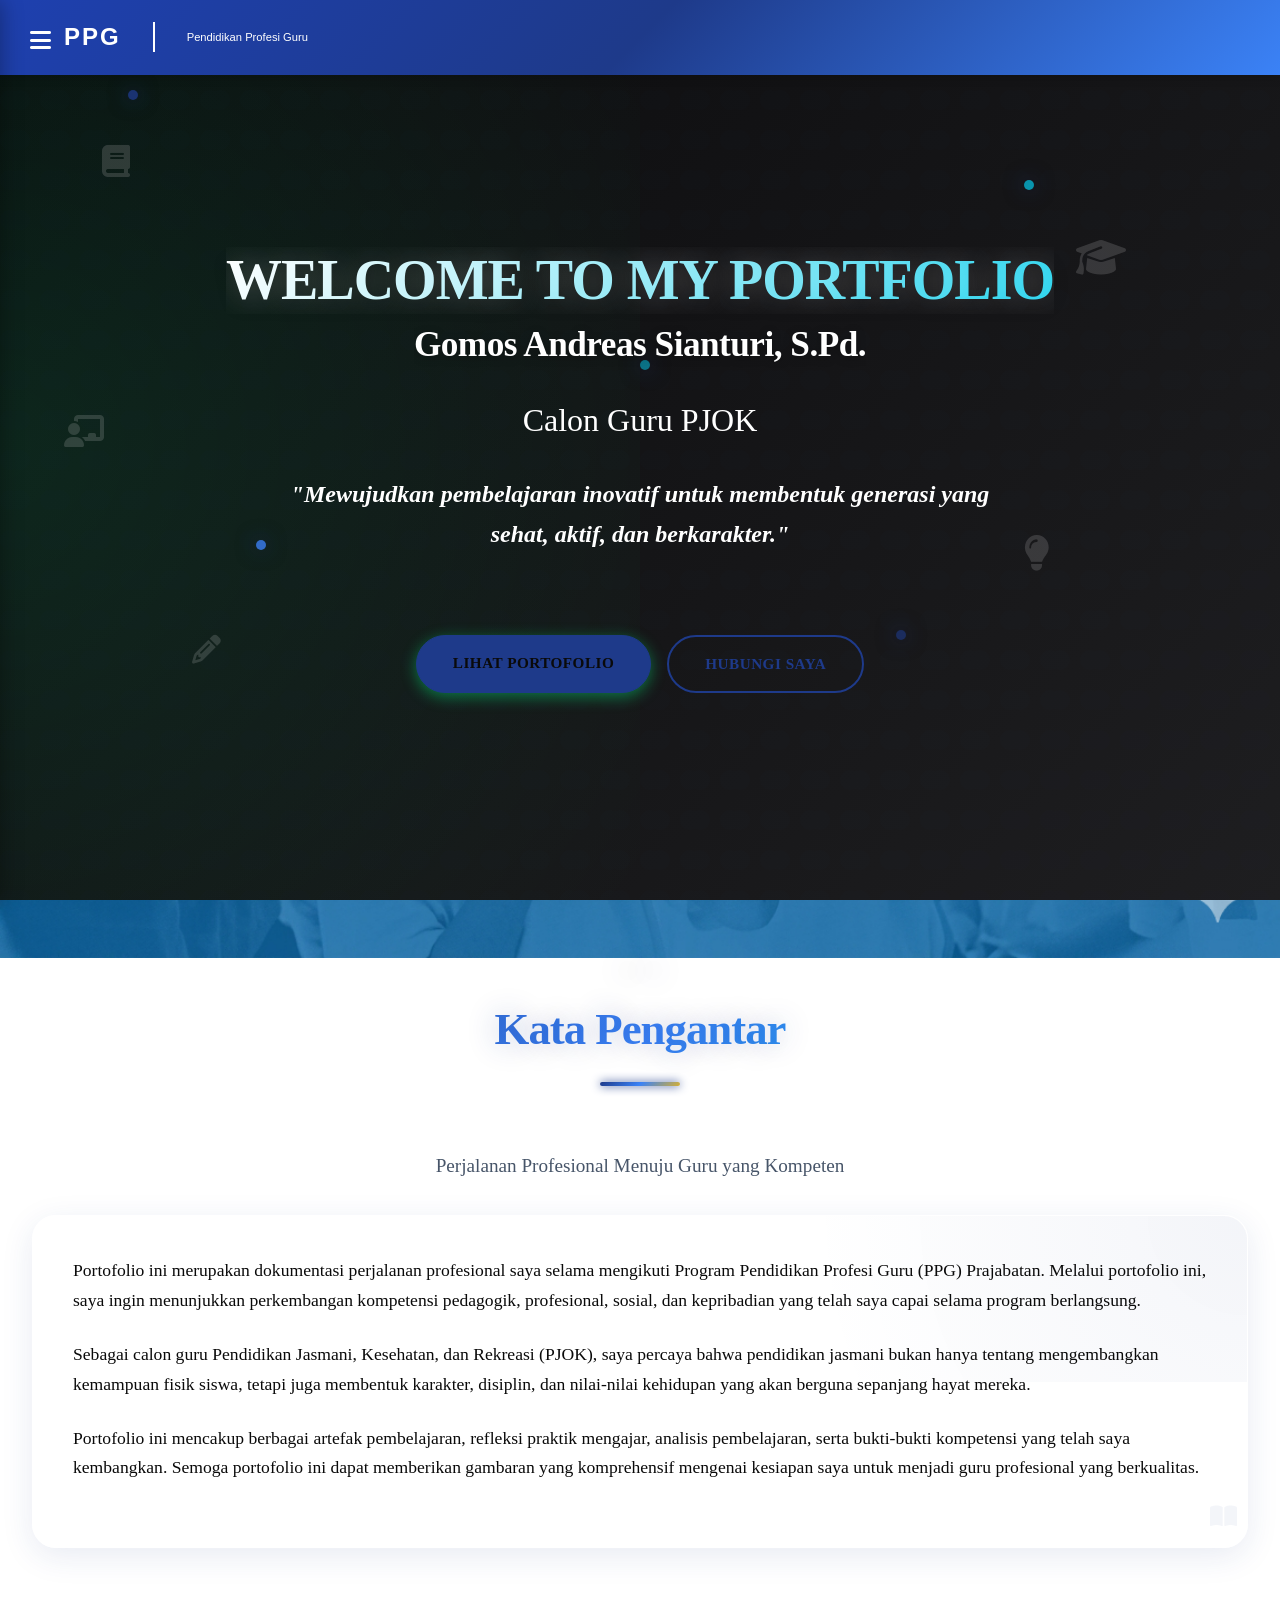
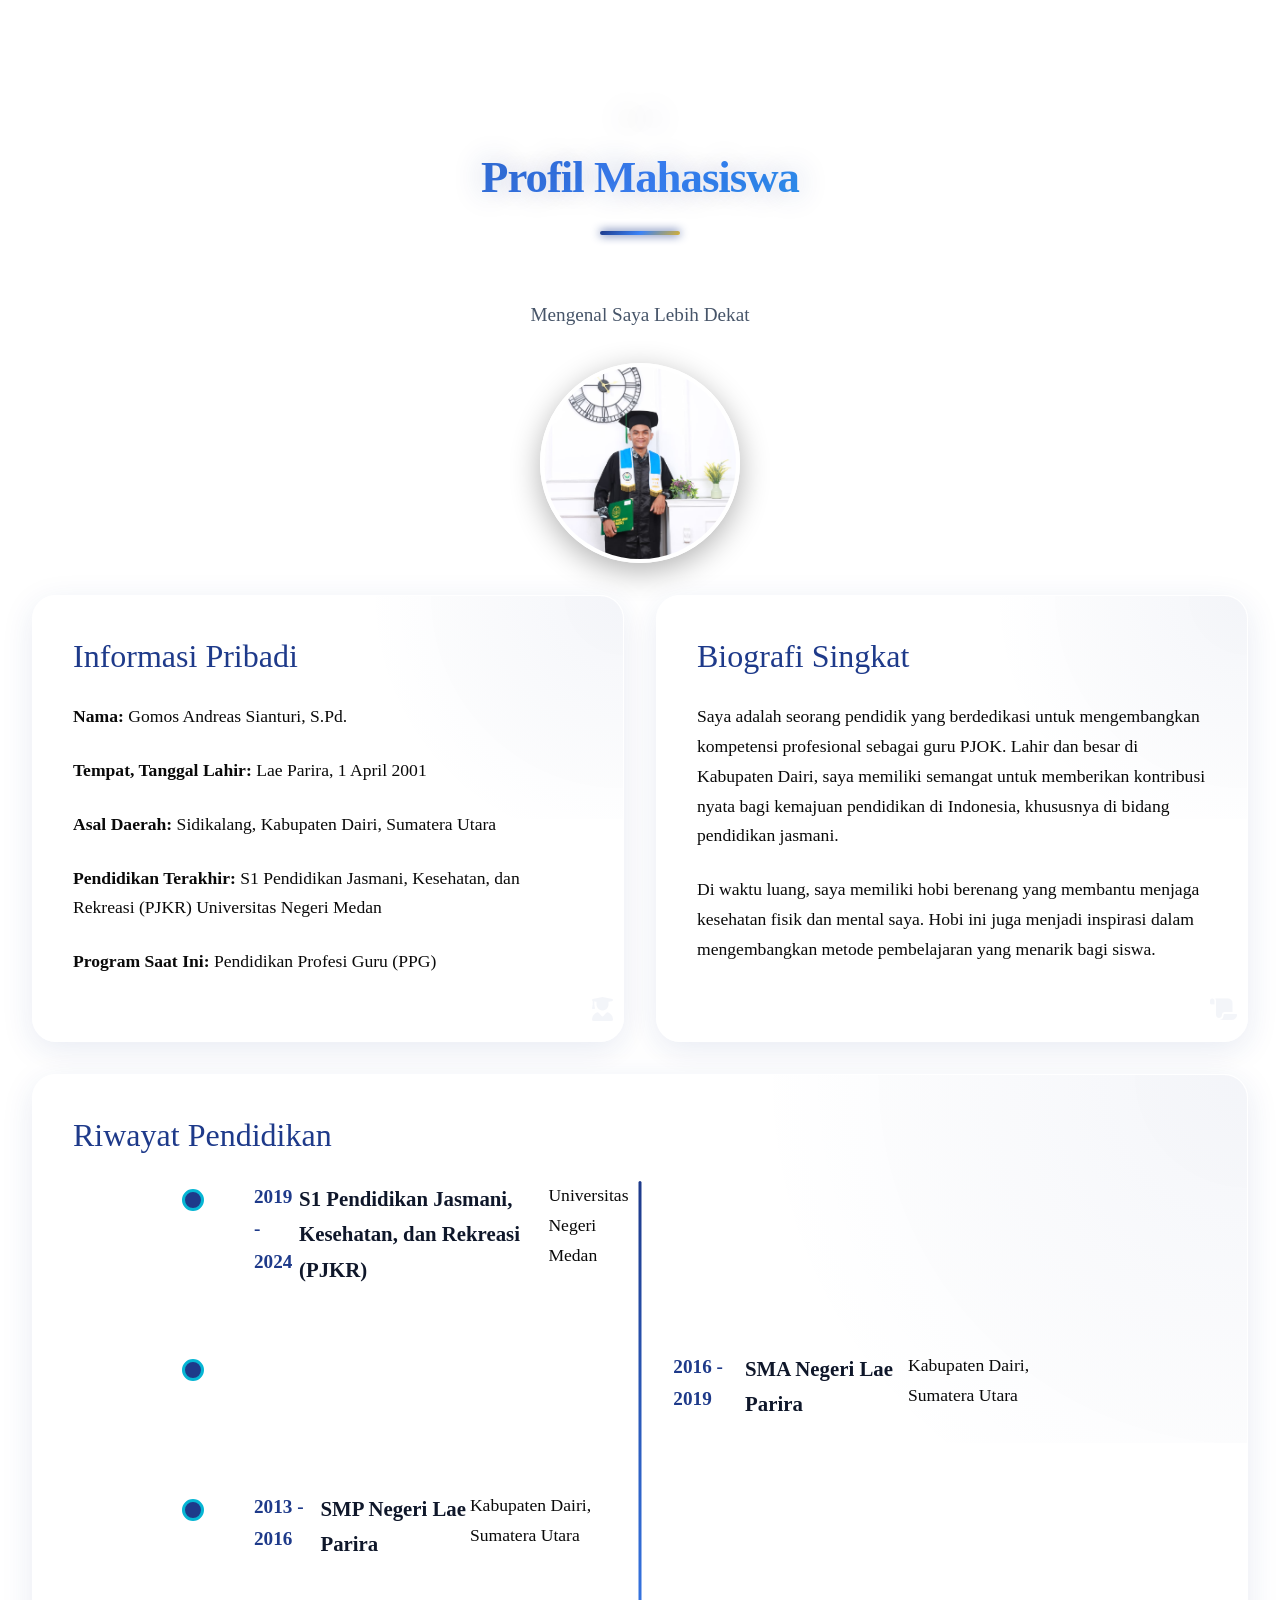
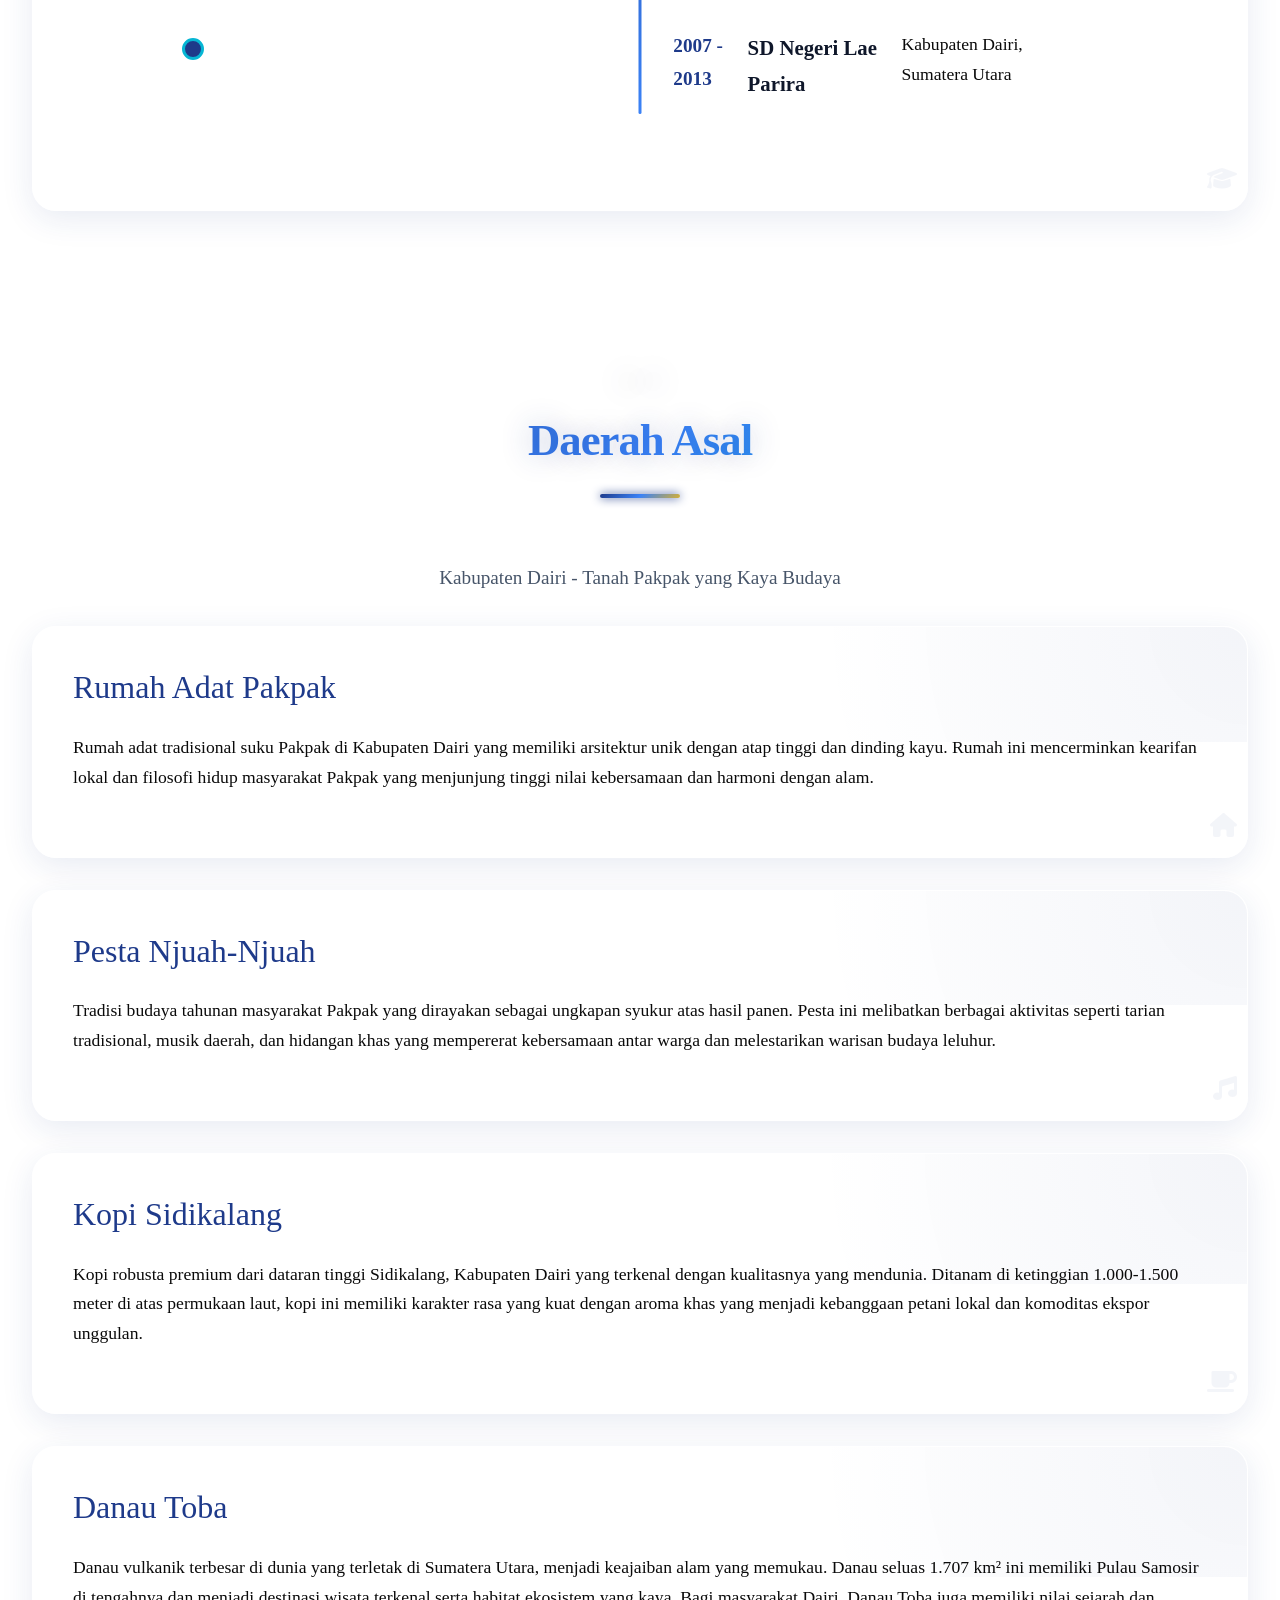
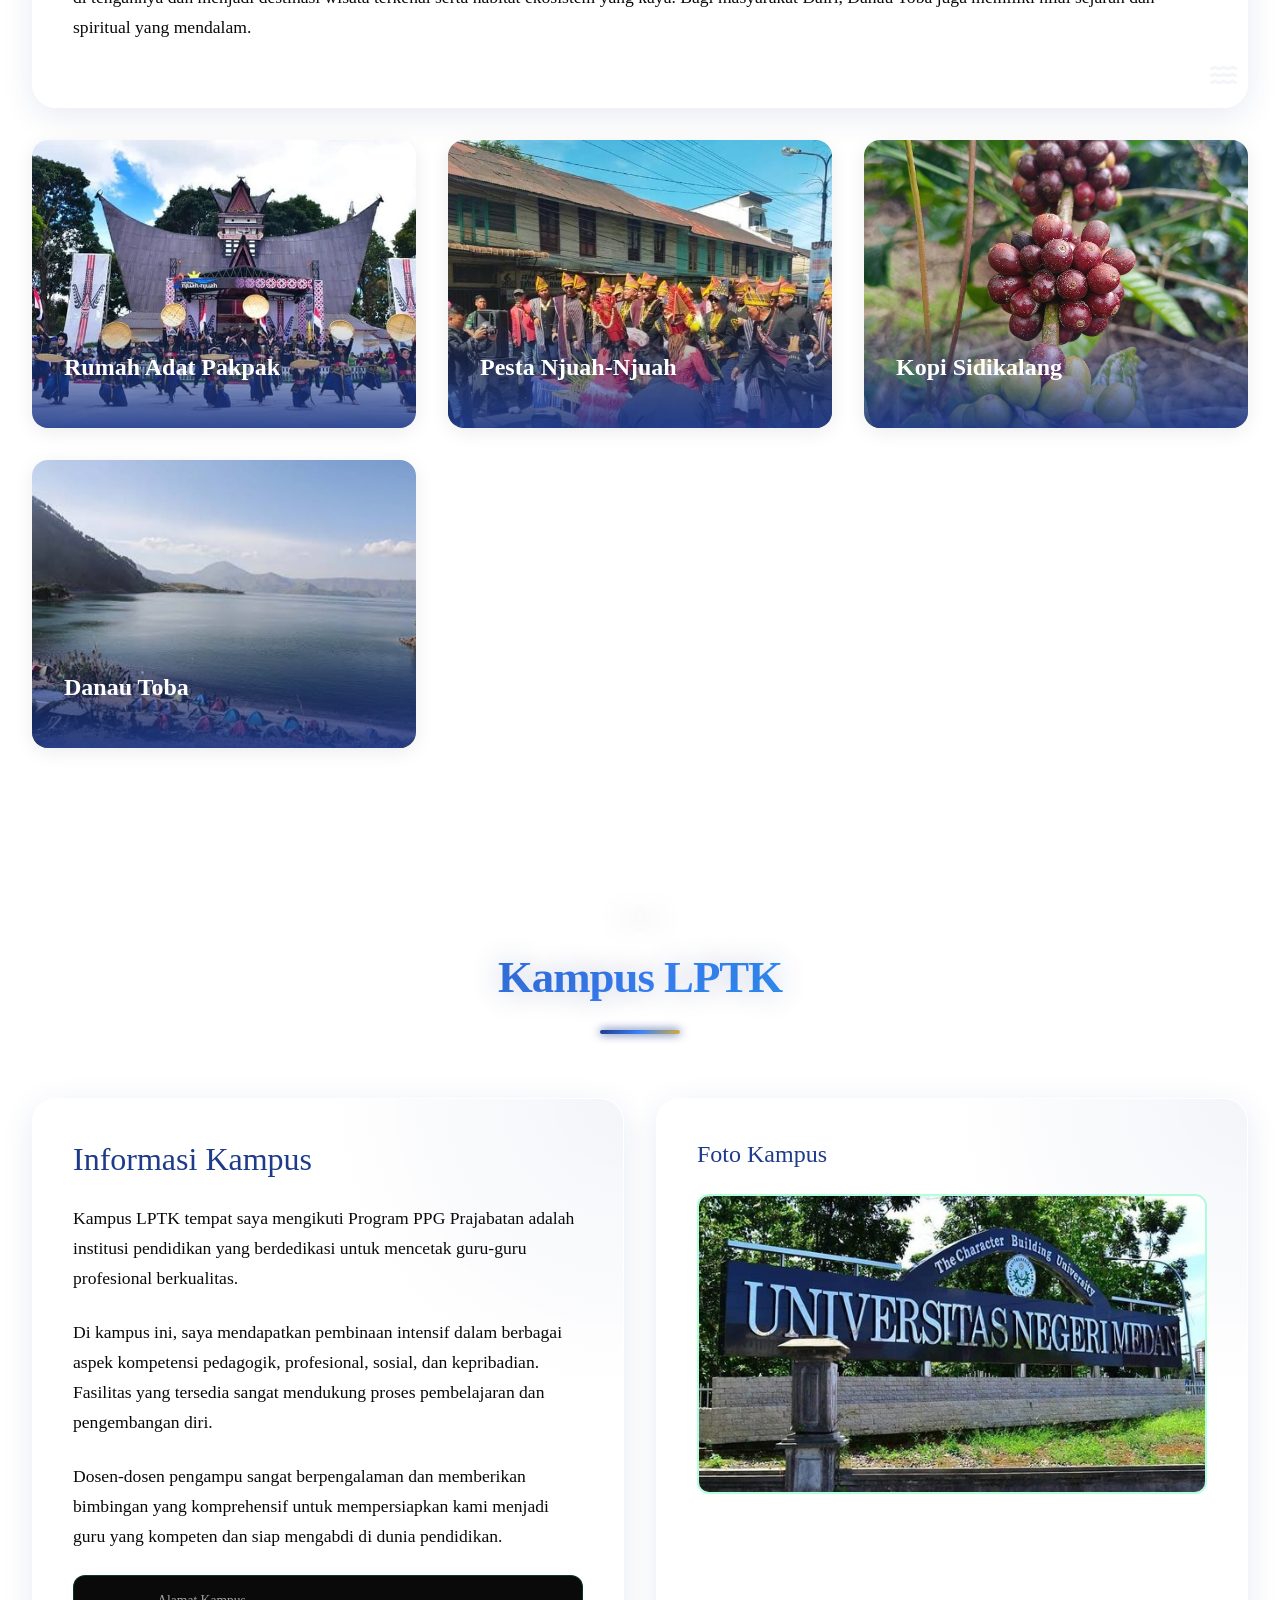
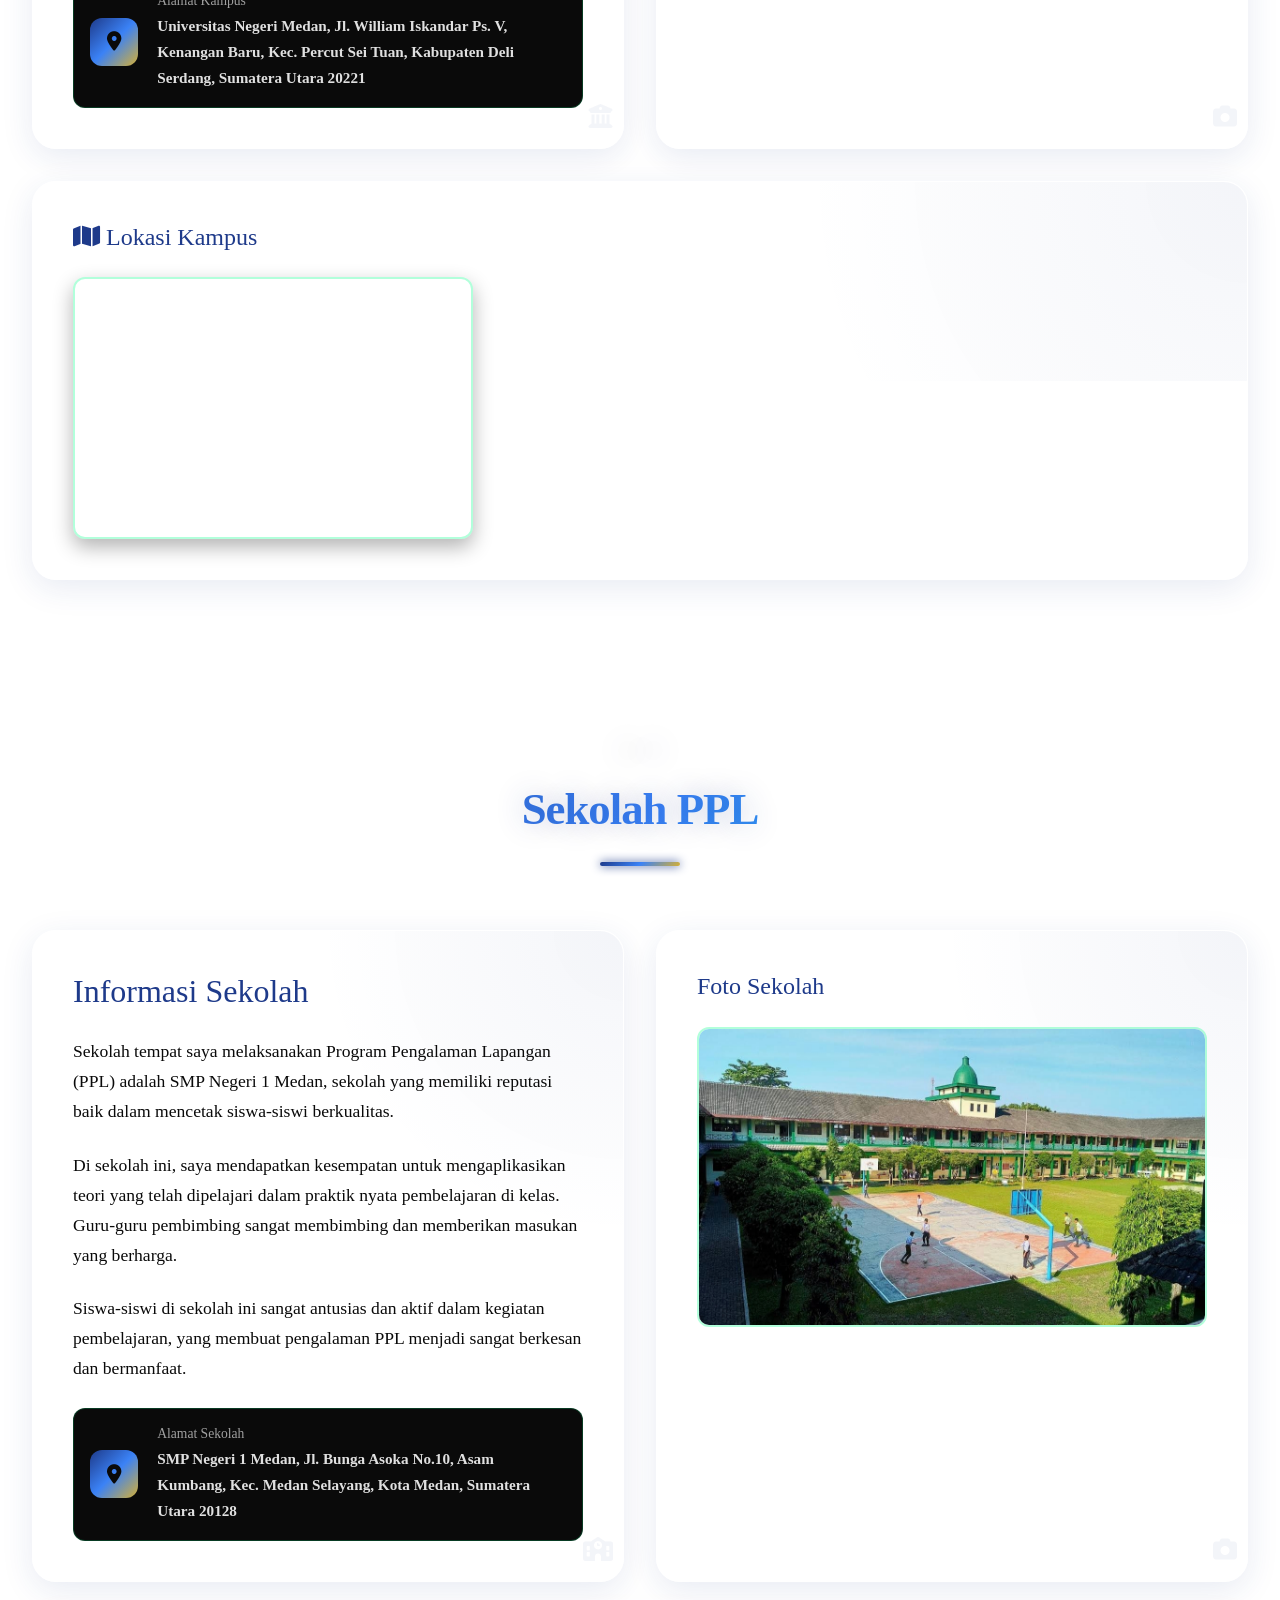
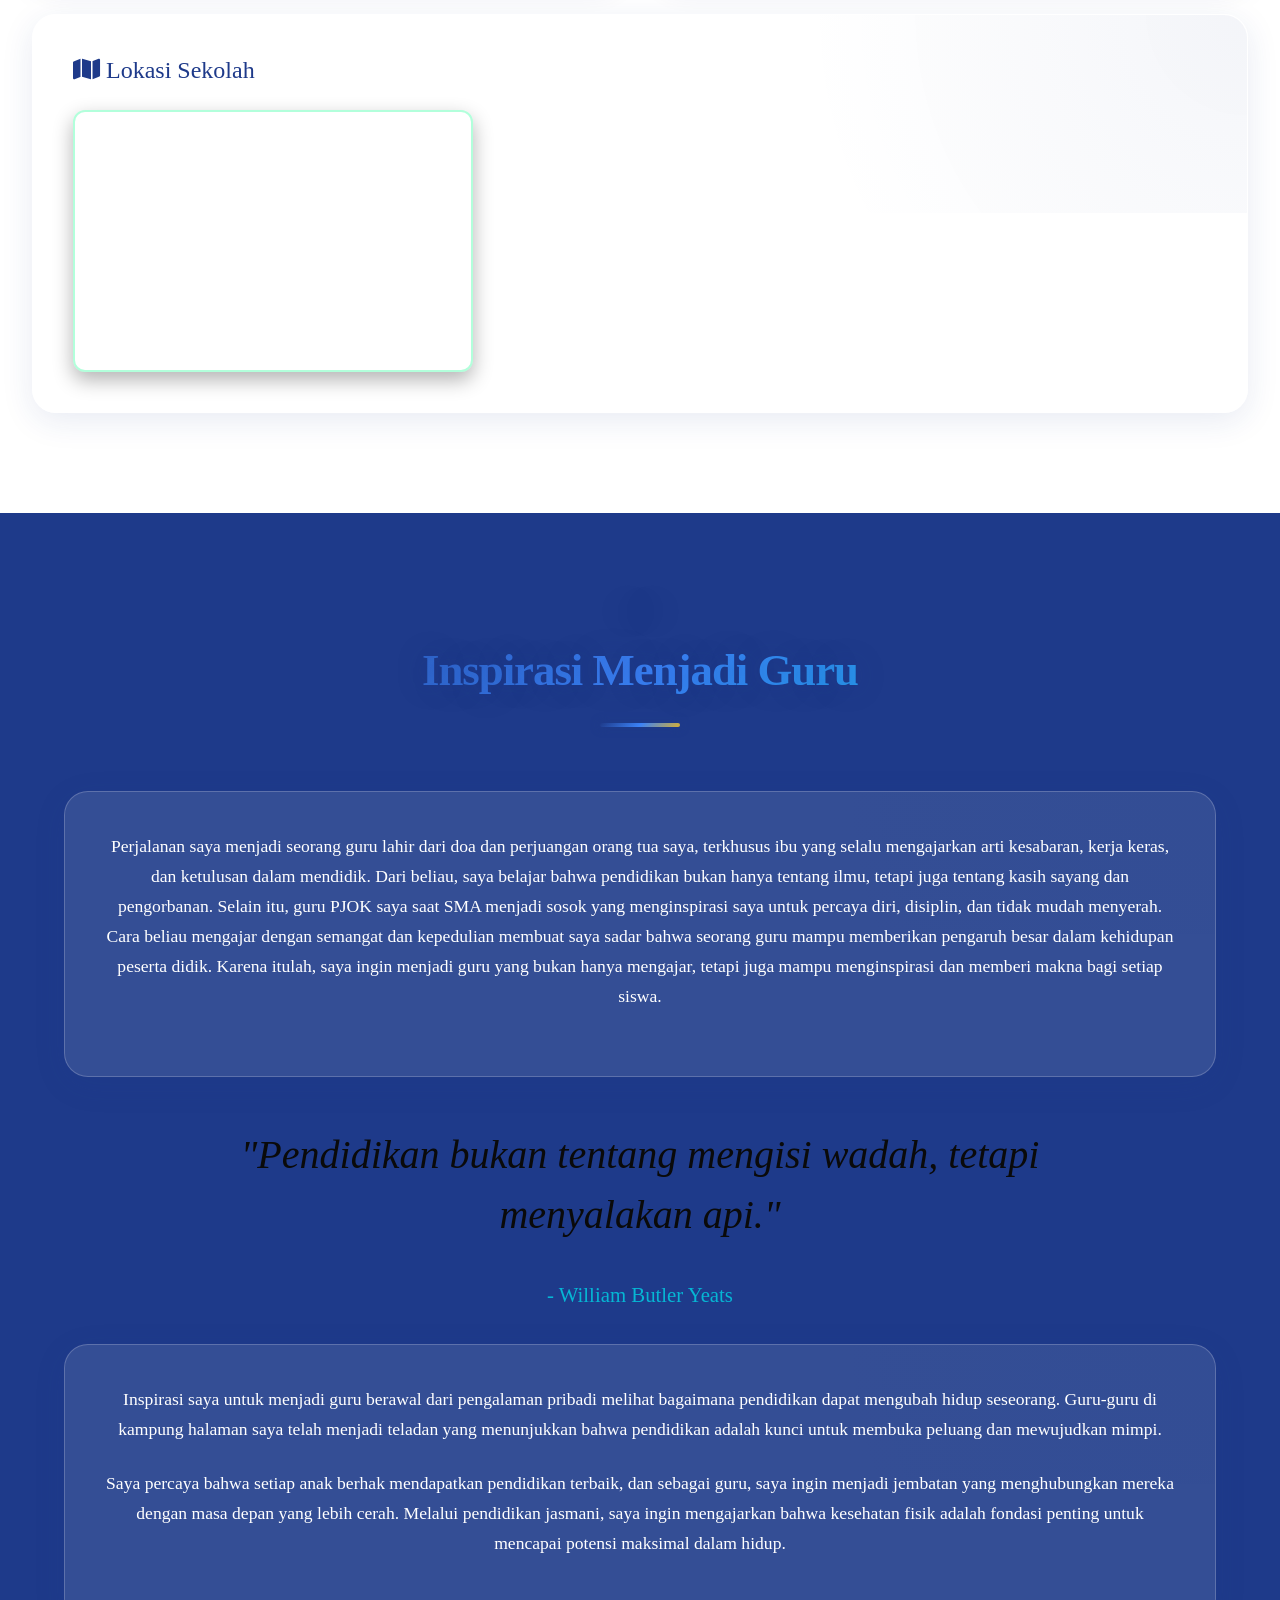
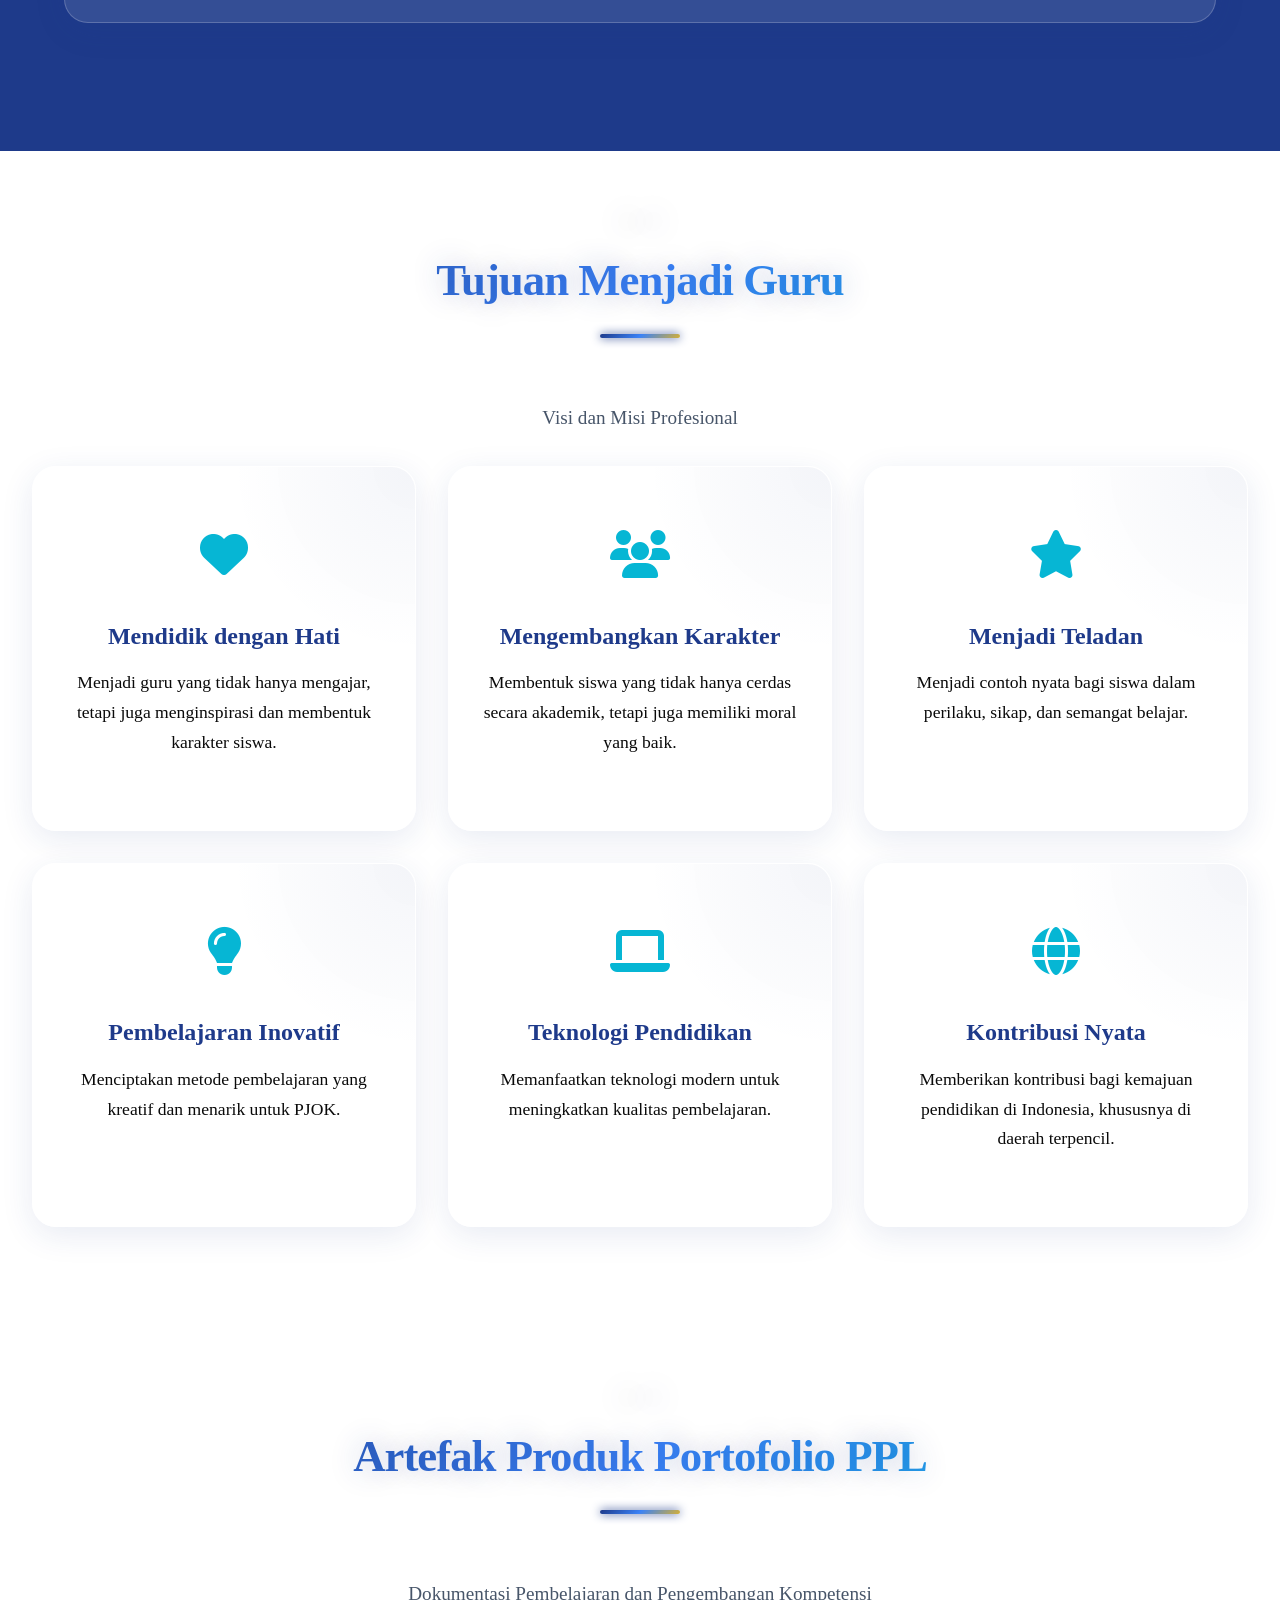
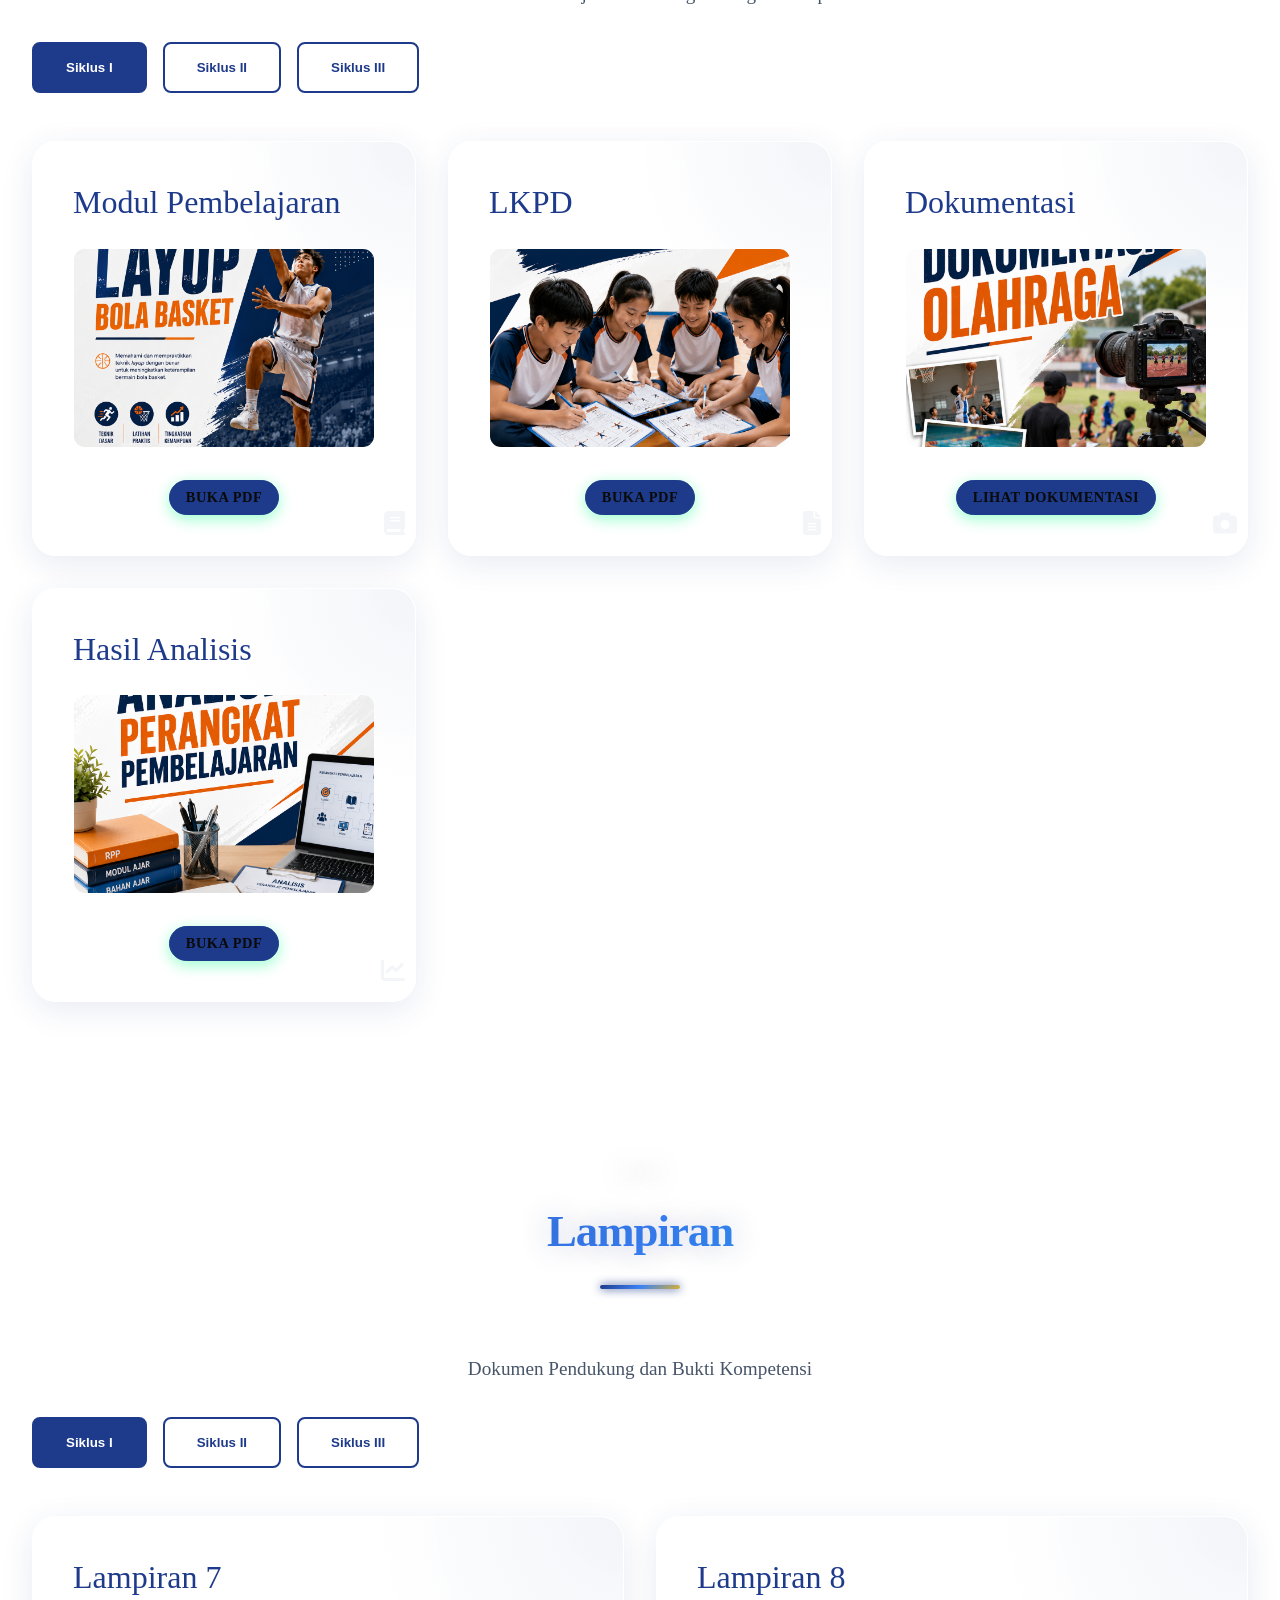
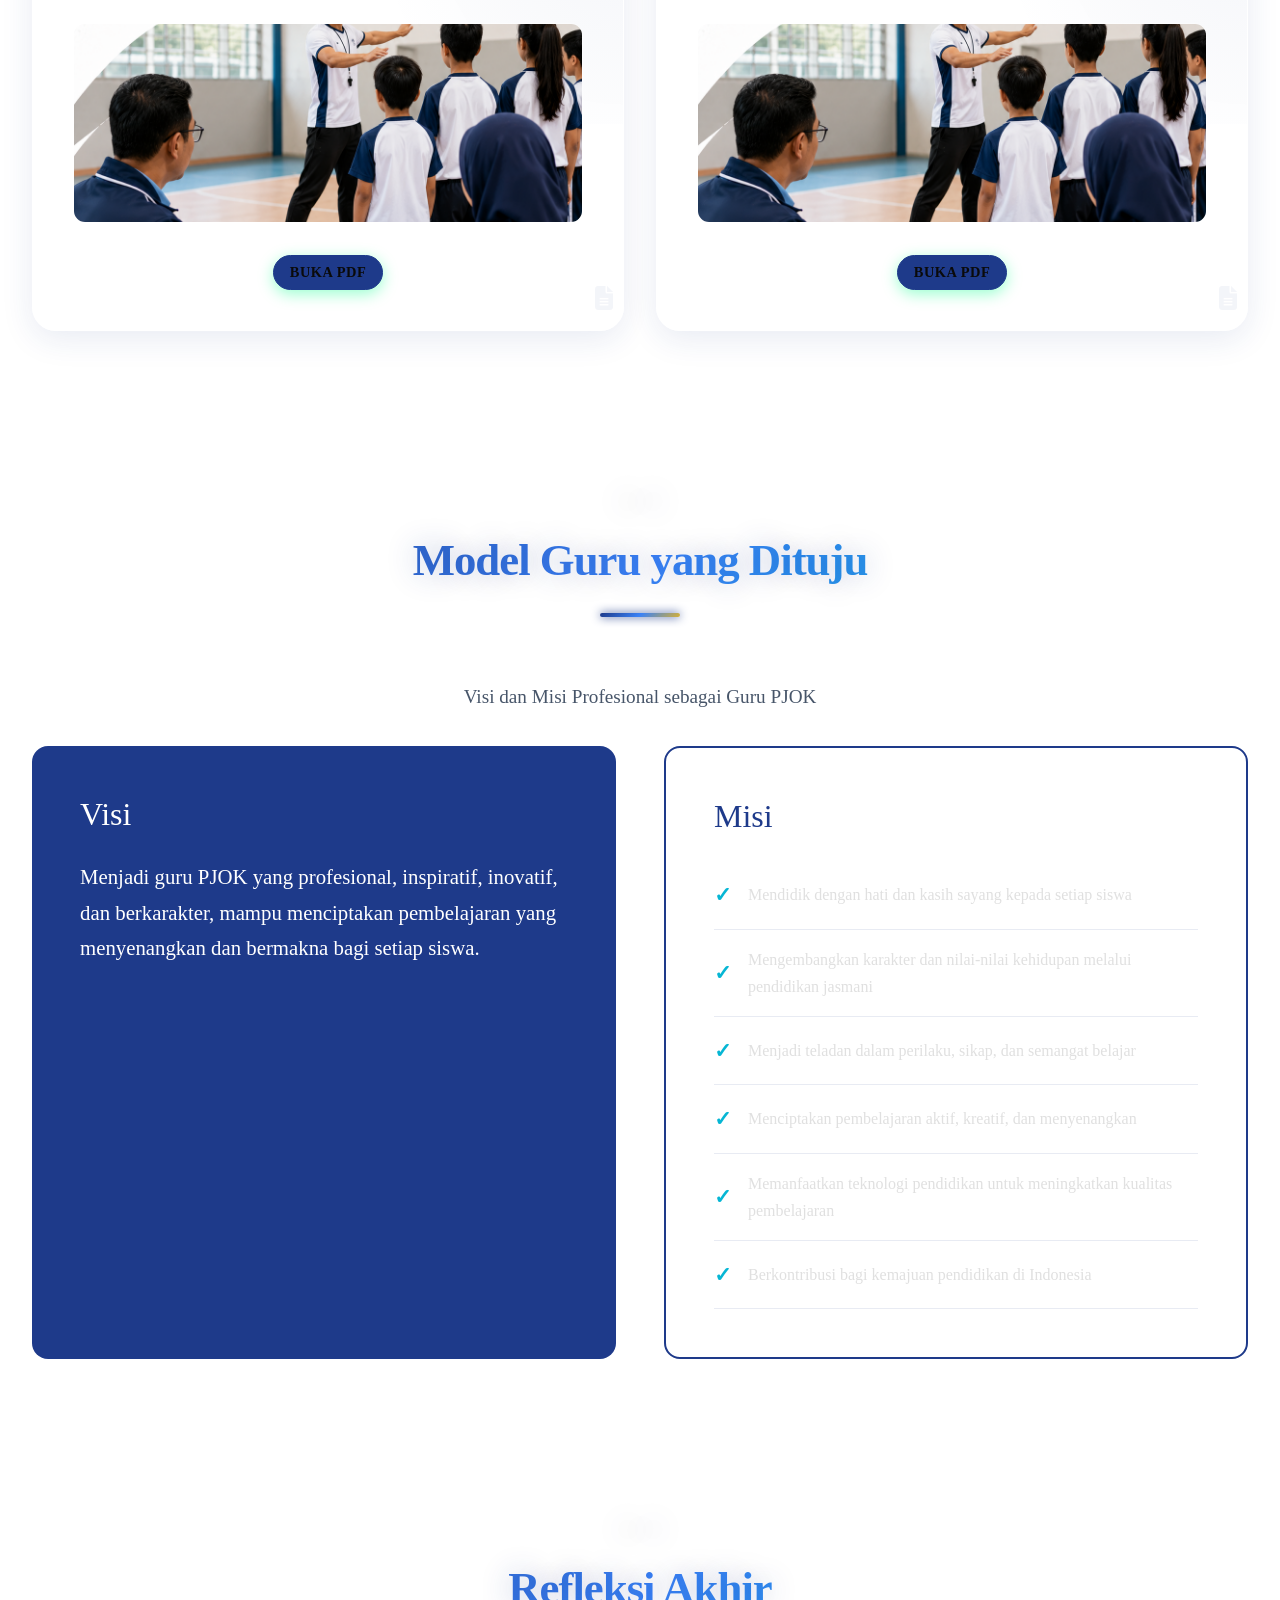
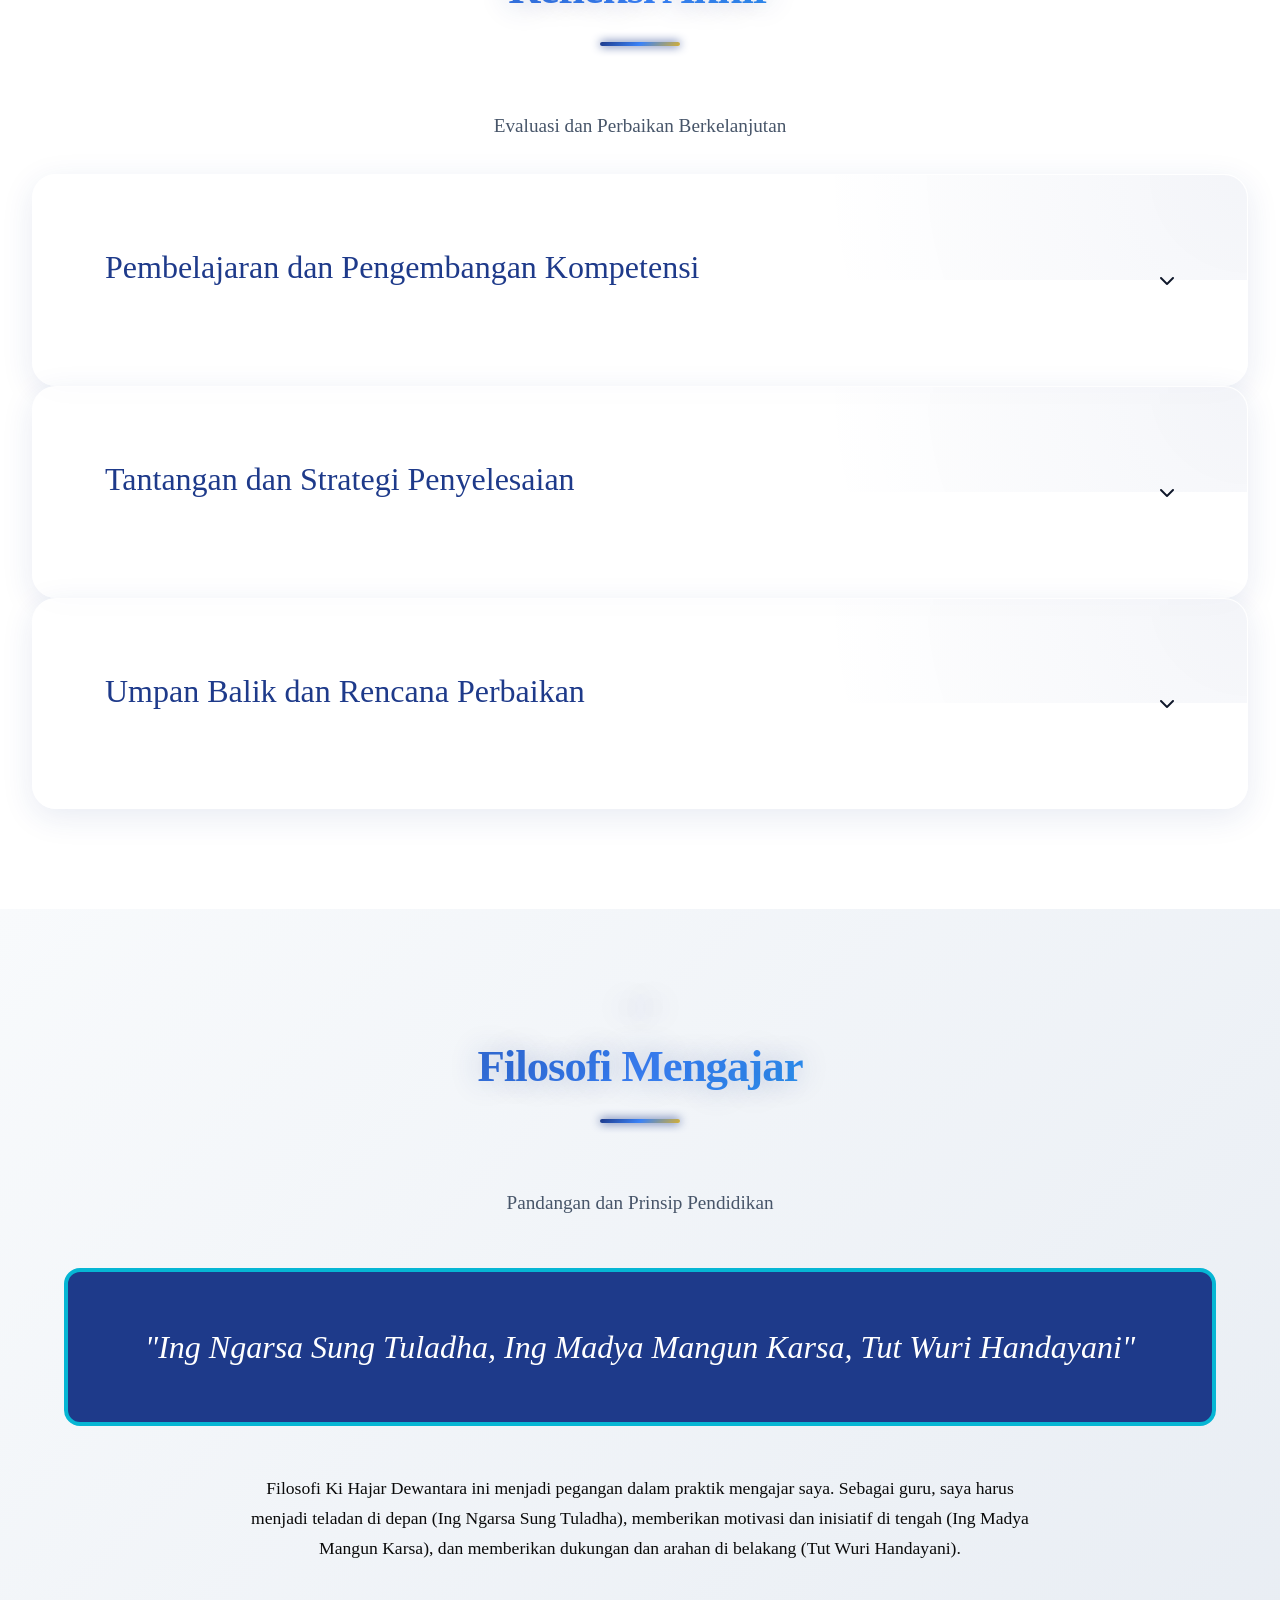
==== commit 0ffee690: "Add files via upload" ====
--- a/index.html
+++ b/index.html
@@ -529,15 +529,15 @@
                         <h3>Modul Pembelajaran</h3>
                         <div class="pdf-preview">
                             <img src="Cover senam berirama.png" alt="Cover Modul Pembelajaran" style="width: 100%; height: 200px; object-fit: cover; border-radius: 12px; border: 1px solid var(--glass-border);" />
+                            <button onclick="openPdfModal('LKPD Siklus 3 (2).pdf')" class="btn btn-primary" style="margin-top: 1rem; font-size: 0.9rem; padding: 0.5rem 1rem;">Buka PDF</button>
+                        </div>
+                    </div>
+                    <div class="card">
+                        <div class="card-edu-pattern"><i class="fas fa-file-alt"></i></div>
+                        <h3>LKPD</h3>
+                        <div class="pdf-preview">
+                            <img src="cover LKPD.png" alt="Cover LKPD" style="width: 100%; height: 200px; object-fit: cover; border-radius: 12px; border: 1px solid var(--glass-border);" />
                             <button onclick="openPdfModal('LKPD Siklus 3 (1).pdf')" class="btn btn-primary" style="margin-top: 1rem; font-size: 0.9rem; padding: 0.5rem 1rem;">Buka PDF</button>
-                        </div>
-                    </div>
-                    <div class="card">
-                        <div class="card-edu-pattern"><i class="fas fa-file-alt"></i></div>
-                        <h3>LKPD</h3>
-                        <div class="pdf-preview">
-                            <img src="cover LKPD.png" alt="Cover LKPD" style="width: 100%; height: 200px; object-fit: cover; border-radius: 12px; border: 1px solid var(--glass-border);" />
-                            <button onclick="openPdfModal('LKPD Siklus 3 (2).pdf')" class="btn btn-primary" style="margin-top: 1rem; font-size: 0.9rem; padding: 0.5rem 1rem;">Buka PDF</button>
                         </div>
                     </div>
                     <div class="card">
